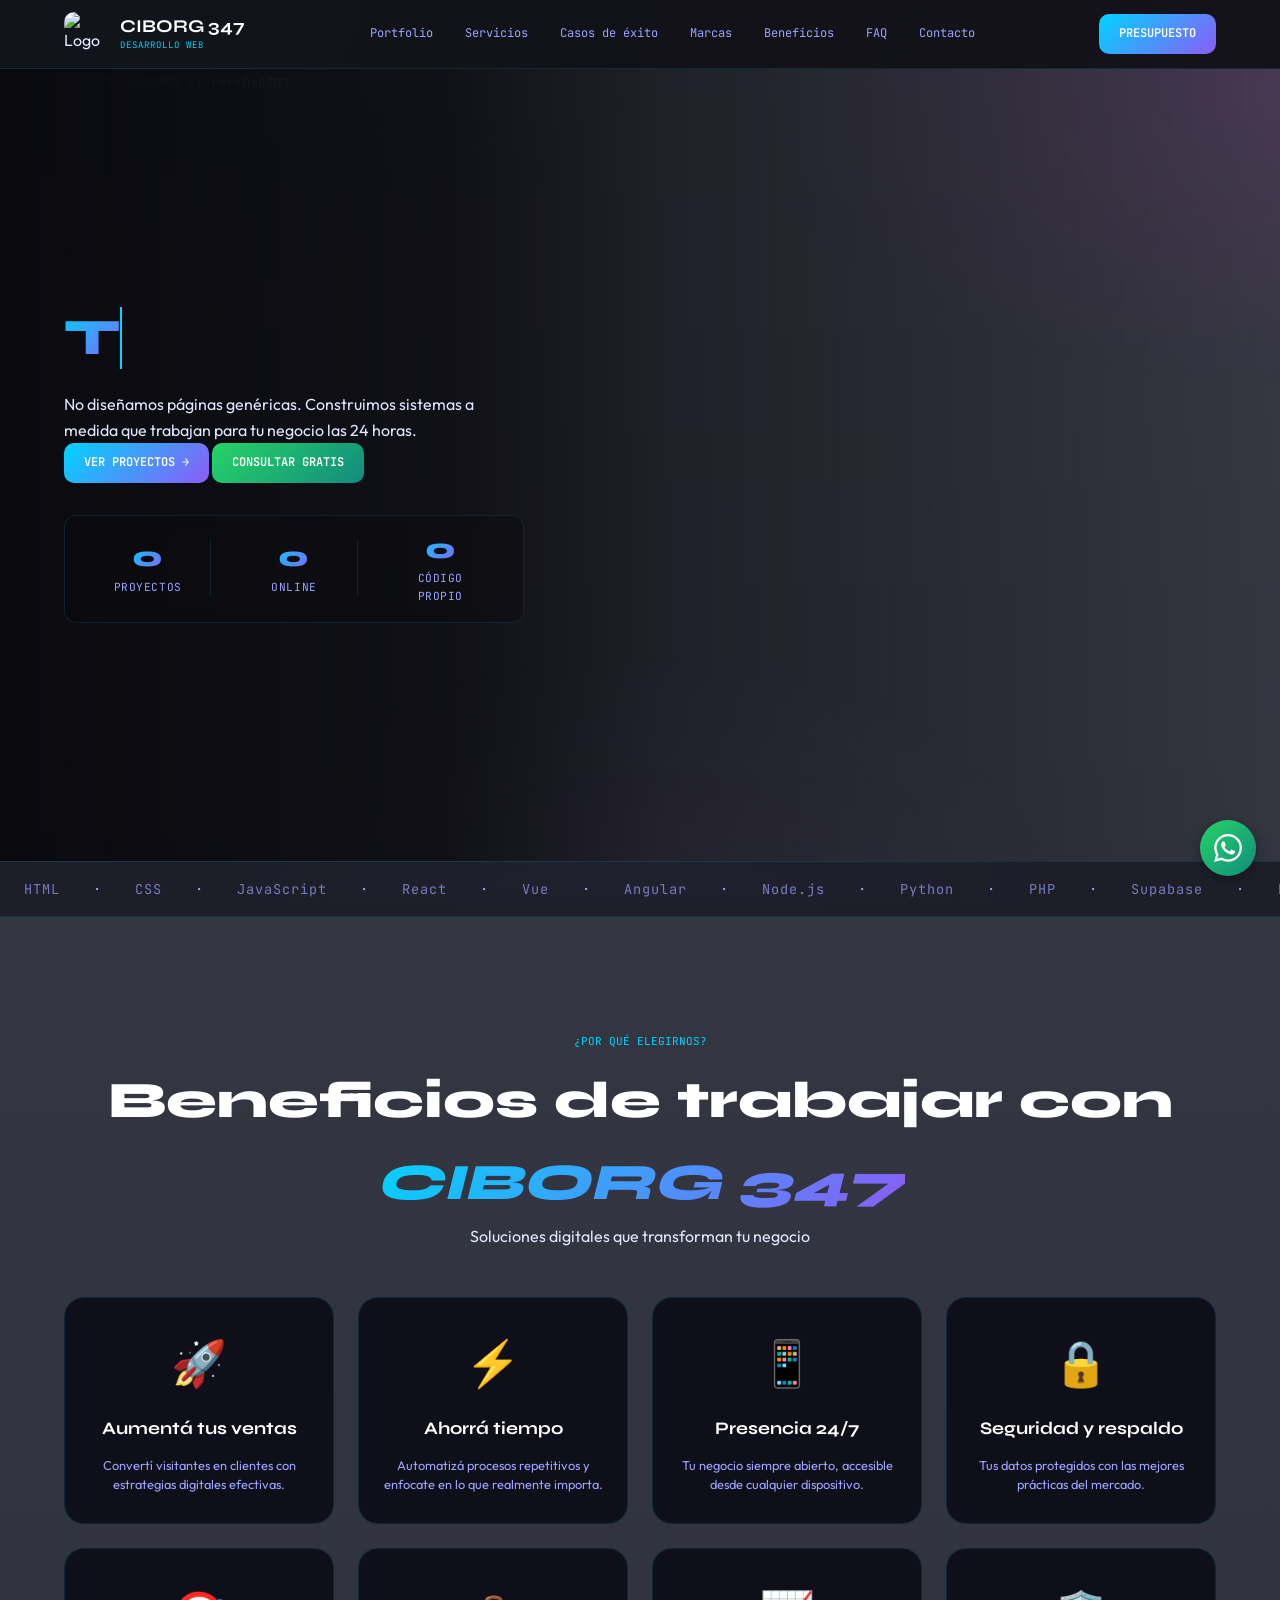
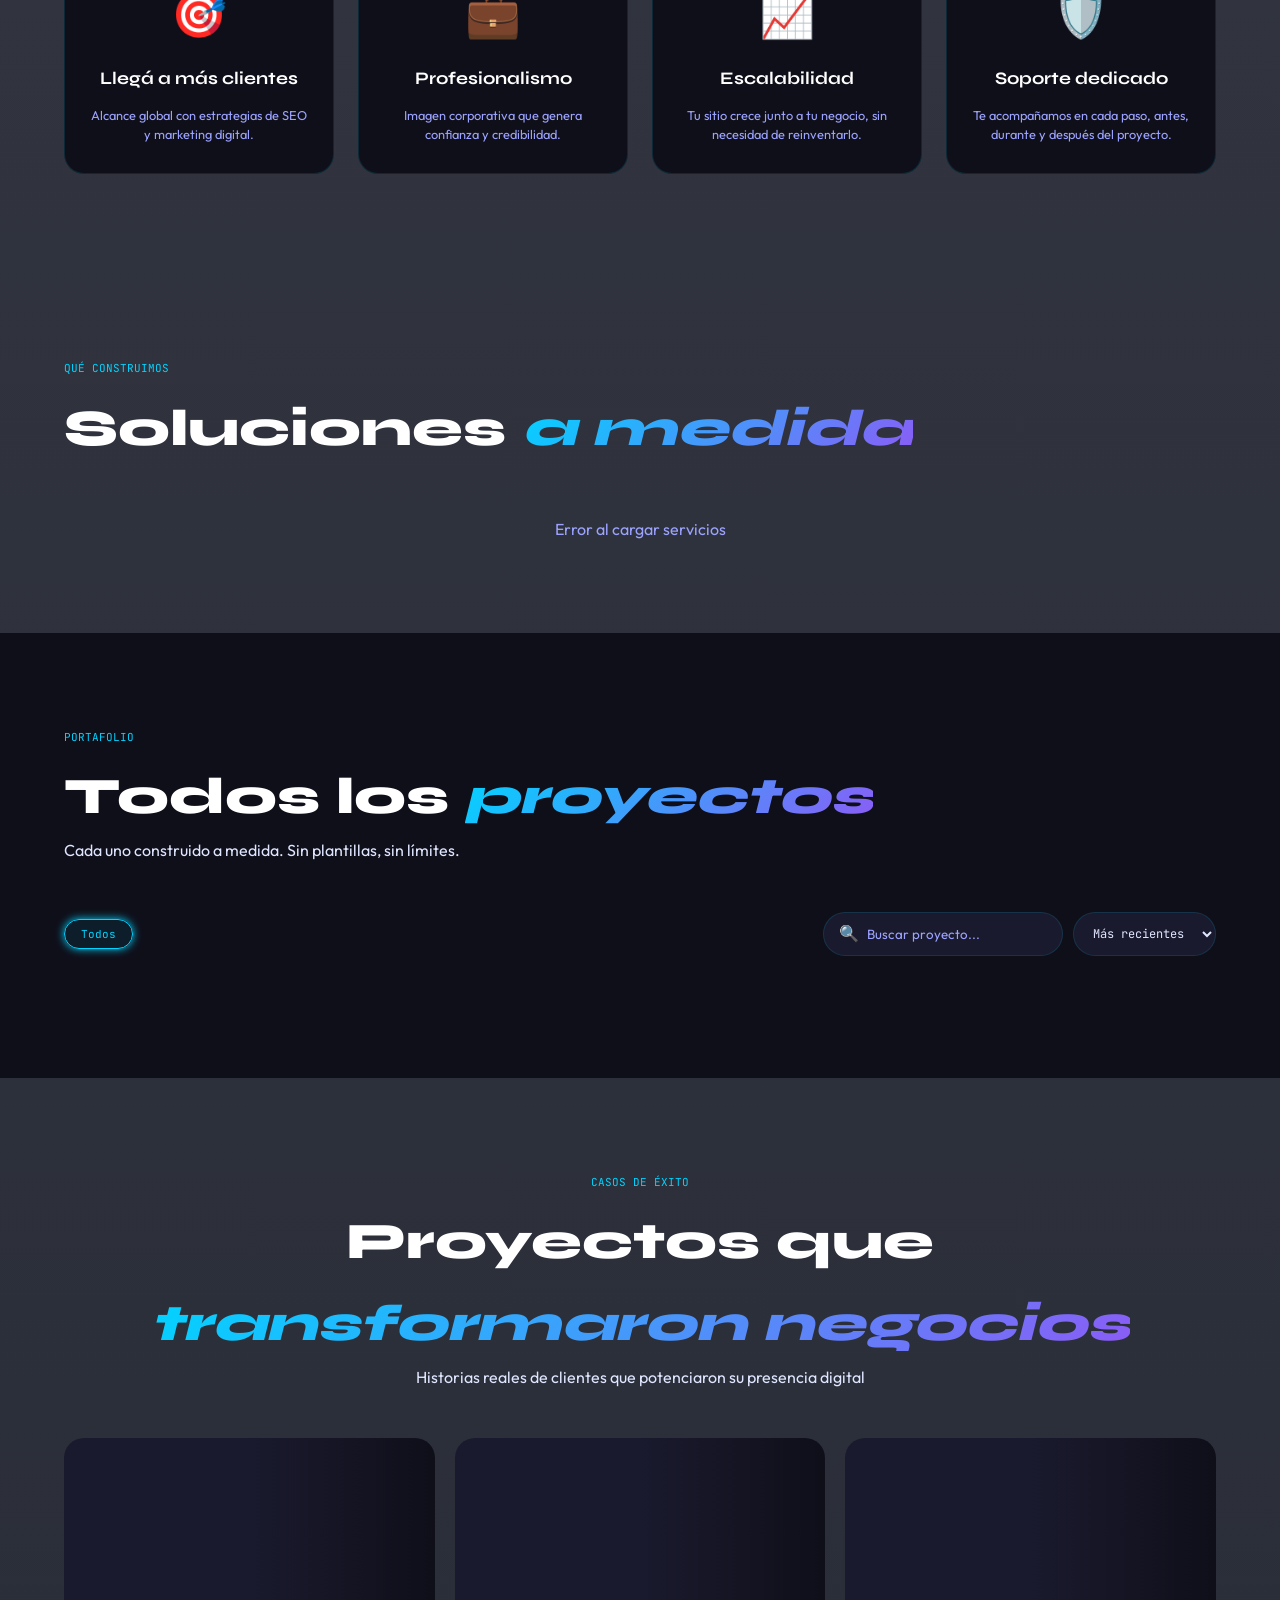
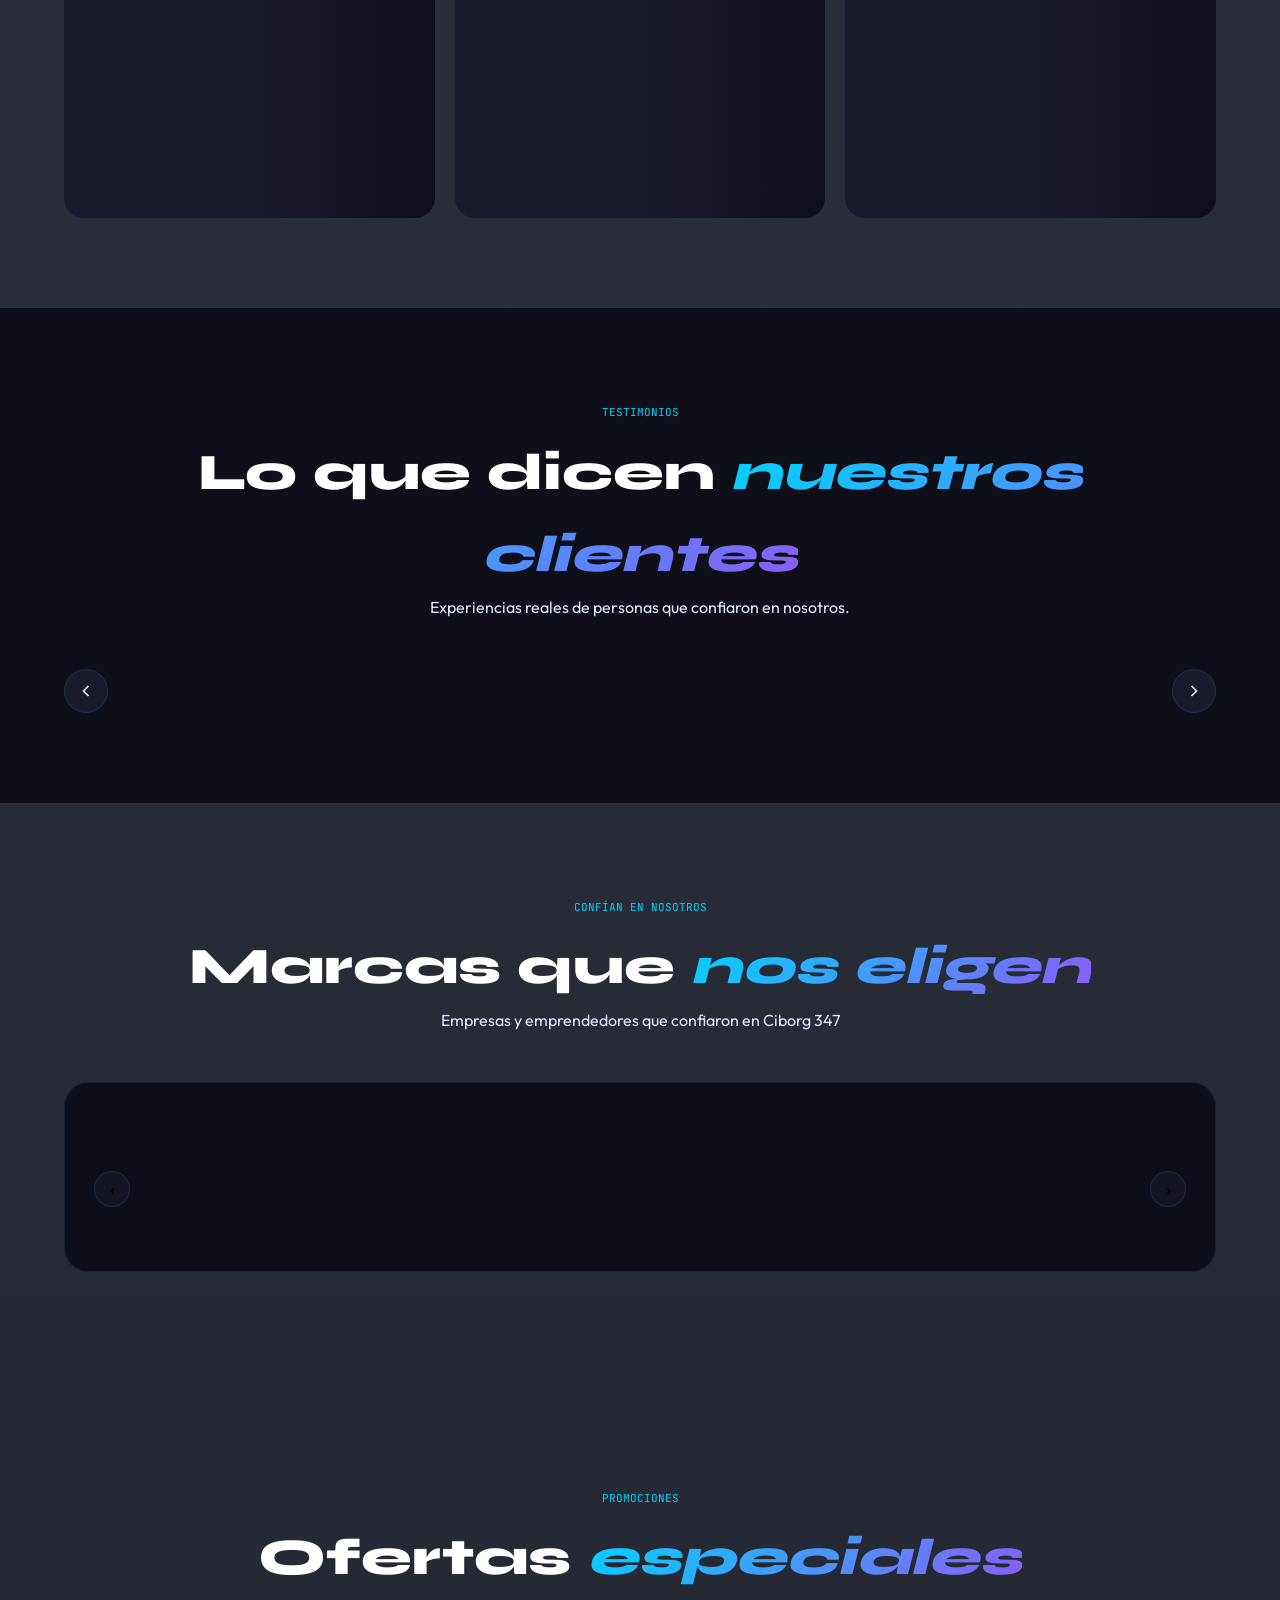
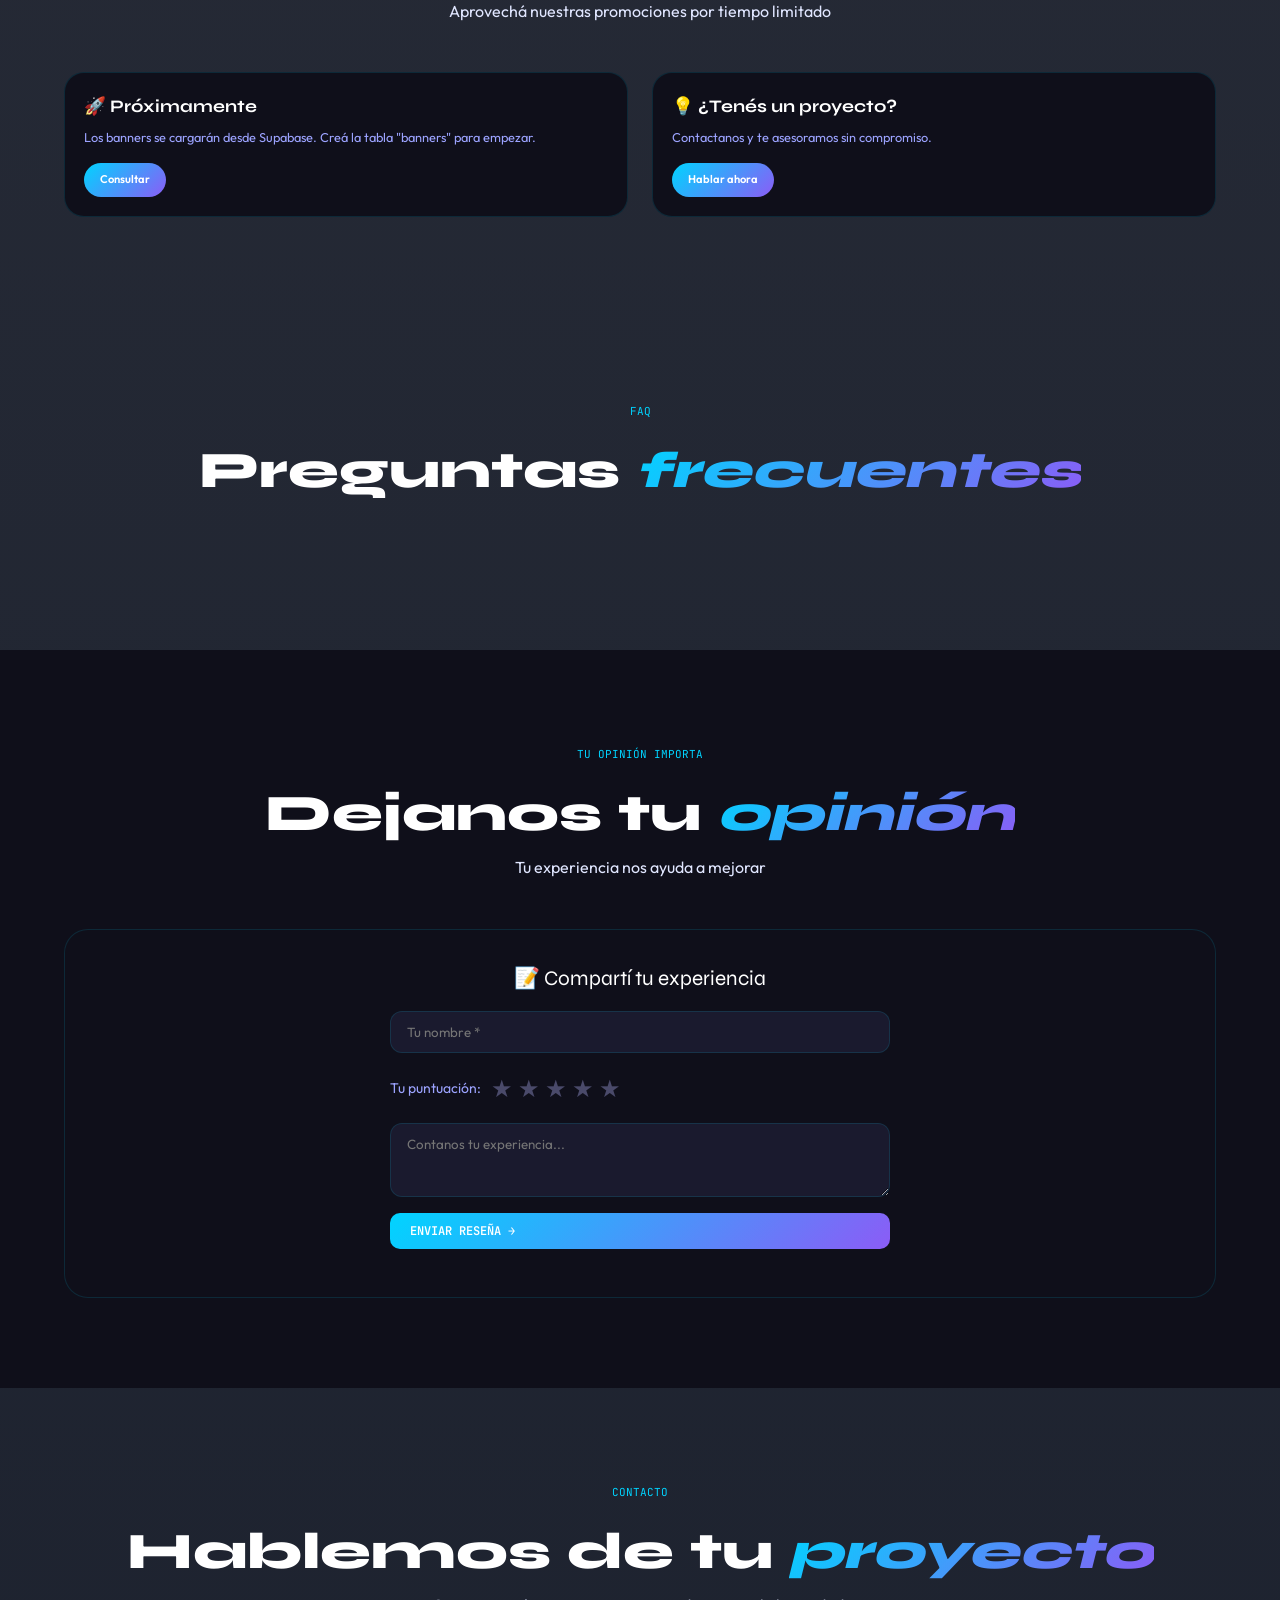
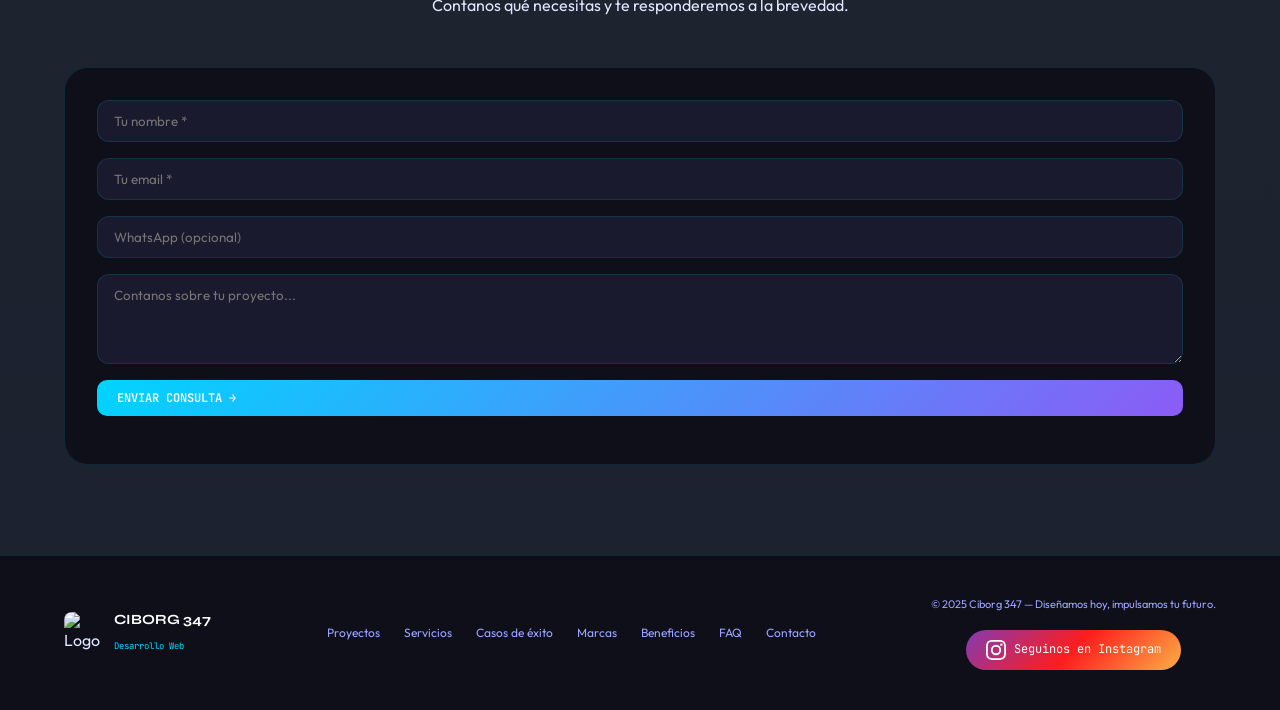
==== public/index.html @ 4f062df7 "Update index.html" ====
<!DOCTYPE html>
<html lang="es">
<head>
  <meta charset="UTF-8" />
  <meta name="viewport" content="width=device-width, initial-scale=1.0, viewport-fit=cover" />
  <title>Ciborg 347 — Desarrollo Web y Soluciones Digitales</title>
  <meta name="description" content="Desarrollador web independiente. Tiendas online, paneles admin, apps a medida. Sin mensualidad. Sin plantillas." />
  <meta property="og:title" content="Ciborg 347 — Desarrollo Web" />
  <meta property="og:description" content="Construimos herramientas digitales que trabajan para tu negocio las 24 horas." />
  <meta property="og:image" content="https://fhxcumwhgtfirznnznjx.supabase.co/storage/v1/object/public/Imagenes/fETkPEv.md.png" />
  <meta property="og:type" content="website" />
  <link rel="canonical" href="https://ciborg347.onrender.com/" />
  <link rel="icon" type="image/png" href="https://fhxcumwhgtfirznnznjx.supabase.co/storage/v1/object/public/Imagenes/fETkPEv.md.png" />
  <link rel="apple-touch-icon" href="https://fhxcumwhgtfirznnznjx.supabase.co/storage/v1/object/public/Imagenes/fETkPEv.md.png" />
  <link rel="preconnect" href="https://fonts.googleapis.com" />
  <link rel="preconnect" href="https://fonts.gstatic.com" crossorigin />
  <link href="https://fonts.googleapis.com/css2?family=Syne:wght@700;800&family=Outfit:wght@300;400;500;600&family=JetBrains+Mono:wght@400;600&display=swap" rel="stylesheet" />
  <script src="https://cdn.jsdelivr.net/npm/@supabase/supabase-js@2/dist/umd/supabase.min.js"></script>
  
  <!-- Google Analytics -->
  <script async src="https://www.googletagmanager.com/gtag/js?id=G-Z2S0VWZCNY"></script>
  <script>
    window.dataLayer = window.dataLayer || [];
    function gtag(){dataLayer.push(arguments);}
    gtag('js', new Date());
    gtag('config', 'G-Z2S0VWZCNY');
  </script>
  
  <style>
    /* ========== CSS ORIGINAL ========== */
    :root {
      --bg: #0a0a0f;
      --bg2: #0f0f1a;
      --bg3: #1a1a2e;
      --glass: rgba(26, 26, 46, 0.55);
      --border: rgba(0, 212, 255, 0.13);
      --border-h: rgba(0, 212, 255, 0.28);
      --cyan: #00d4ff;
      --violet: #8b5cf6;
      --magenta: #ff47d1;
      --grad: linear-gradient(135deg, var(--cyan), var(--violet));
      --text: #e0e6ff;
      --text2: #9ca3ff;
      --white: #ffffff;
      --card-shadow: 0 8px 20px rgba(0, 0, 0, 0.3);
    }
    [data-theme="light"] {
      --bg: #f0f4f8;
      --bg2: #ffffff;
      --bg3: #e8edf5;
      --border: rgba(0, 0, 0, 0.08);
      --cyan: #0066cc;
      --violet: #7c3aed;
      --magenta: #db2777;
      --grad: linear-gradient(135deg, #0066cc, #7c3aed);
      --text: #1e293b;
      --text2: #475569;
      --white: #0f172a;
      --card-shadow: 0 8px 20px rgba(0, 0, 0, 0.1);
    }
    * { margin: 0; padding: 0; box-sizing: border-box; }
    html { scroll-behavior: smooth; }
    body {
      font-family: 'Outfit', sans-serif;
      background: var(--bg);
      color: var(--text);
      line-height: 1.6;
      overflow-x: hidden;
      background: linear-gradient(180deg, rgba(5, 8, 20, 0.80), rgba(8, 14, 28, 0.92)), url('https://iili.io/qlbiQ5u.jpg') center/cover fixed no-repeat;
    }
    body::before {
      content: "";
      position: fixed;
      inset: 0;
      pointer-events: none;
      z-index: -1;
      background: radial-gradient(900px 500px at 10% 0%, rgba(0, 229, 255, 0.09), transparent 60%), radial-gradient(900px 500px at 100% 10%, rgba(255, 60, 255, 0.09), transparent 60%), radial-gradient(700px 420px at 50% 100%, rgba(185, 124, 255, 0.08), transparent 60%);
      backdrop-filter: blur(4px);
    }
    img { max-width: 100%; display: block; }
    a { text-decoration: none; color: inherit; }
    button { cursor: pointer; font-family: inherit; }
    ::-webkit-scrollbar { width: 4px; }
    ::-webkit-scrollbar-track { background: var(--bg); }
    ::-webkit-scrollbar-thumb { background: var(--cyan); border-radius: 2px; }
    .wrap { max-width: 1200px; margin: 0 auto; padding: 0 24px; }
    .topbar {
      position: sticky; top: 0; z-index: 100;
      background: rgba(10,10,15,0.82);
      backdrop-filter: blur(14px);
      border-bottom: 1px solid var(--border);
    }
    .topbar__inner {
      min-height: 68px;
      display: flex; align-items: center; justify-content: space-between; gap: 20px;
    }
    .brand { display: flex; align-items: center; gap: 12px; transition: transform 0.2s; }
    .brand:hover { transform: translateY(-1px); }
    .brand__logo { width: 44px; height: 44px; object-fit: contain; border-radius: 10px; cursor: pointer; transition: all 0.3s ease; animation: neonPulse 2s ease-in-out infinite; }
    .brand__logo:hover { animation: none; transform: scale(1.02); filter: drop-shadow(0 0 12px var(--cyan)) drop-shadow(0 0 25px var(--violet)); }
    @keyframes neonPulse {
      0% { filter: drop-shadow(0 0 2px var(--cyan)) drop-shadow(0 0 5px var(--cyan)); }
      50% { filter: drop-shadow(0 0 8px var(--cyan)) drop-shadow(0 0 20px var(--cyan)) drop-shadow(0 0 30px var(--violet)); }
      100% { filter: drop-shadow(0 0 2px var(--cyan)) drop-shadow(0 0 5px var(--cyan)); }
    }
    .brand__text { text-align: left; }
    .brand__text strong { font-family: 'Syne', sans-serif; font-size: 18px; color: var(--white); display: block; line-height: 1.2; }
    .brand__text span { font-family: 'JetBrains Mono', monospace; font-size: 9px; color: var(--cyan); text-transform: uppercase; letter-spacing: 1px; display: block; }
    .nav { display: flex; align-items: center; gap: 4px; }
    .nav a {
      padding: 7px 14px; border-radius: 8px;
      font-family: 'JetBrains Mono', monospace; font-size: 12px;
      color: var(--text2); transition: all 0.15s;
    }
    .nav a:hover { color: var(--white); background: var(--glass); }
    .topbar__cta { display: flex; align-items: center; gap: 10px; }
    .btn {
      display: inline-flex; align-items: center; gap: 8px;
      padding: 10px 20px; border: none; border-radius: 10px;
      font-family: 'JetBrains Mono', monospace; font-size: 12px; font-weight: 600;
      text-transform: uppercase; transition: all 0.25s;
    }
    .btn--primary { background: var(--grad); color: white; }
    .btn--primary:hover { transform: translateY(-2px); box-shadow: 0 0 15px var(--cyan); }
    .btn--ghost { background: transparent; color: var(--text); border: 1px solid var(--border); }
    .btn--ghost:hover { background: var(--glass); transform: translateY(-1px); border-color: var(--cyan); }
    .btn--wa { background: linear-gradient(135deg,#25d366,#128c7e); color: white; }
    .btn--wa:hover { transform: translateY(-2px); box-shadow: 0 0 15px #25d366; }
    .burger {
      display: none; width: 40px; height: 40px;
      border: 1px solid var(--border); border-radius: 10px;
      background: var(--glass);
      flex-direction: column; align-items: center; justify-content: center;
      gap: 5px;
    }
    .burger span { width: 16px; height: 2px; background: var(--text); border-radius: 2px; }
    .mobileMenu {
      display: none; flex-direction: column;
      position: fixed; top: 68px; left: 0; right: 0;
      background: rgba(10,10,15,0.97); backdrop-filter: blur(16px);
      padding: 1.5rem 24px; gap: 0.75rem; z-index: 99;
    }
    .mobileMenu.isOpen { display: flex; }
    .mobileMenu a {
      font-family: 'JetBrains Mono', monospace; font-size: 13px;
      color: var(--text2); padding: 0.6rem 0; border-bottom: 1px solid var(--border);
    }
    .hero {
      position: relative;
      min-height: 88vh; display: flex; align-items: center;
      background-image: url('https://fhxcumwhgtfirznnznjx.supabase.co/storage/v1/object/public/Imagenes/710478090_921107700943207_8371047012180220047_n.jpg');
      background-size: cover;
      background-position: center right;
      background-attachment: fixed;
    }
    .hero::before {
      content: '';
      position: absolute; inset: 0;
      background: linear-gradient(to right, var(--bg) 0%, rgba(10,10,15,0.85) 35%, rgba(10,10,15,0.5) 52%, transparent 100%);
      z-index: 1;
    }
    .hero canvas {
      position: absolute;
      top: 0;
      left: 0;
      width: 100%;
      height: 100%;
      z-index: 0;
      opacity: 0.75;
      pointer-events: none;
      filter: brightness(1.35) contrast(1.25) saturate(1.3);
    }
    .hero .wrap { position: relative; z-index: 2; width: 100%; padding: 80px 24px; }
    .hero__copy { max-width: 460px; margin-right: auto; }
    .typewriter {
      overflow: hidden;
      border-right: 2px solid var(--cyan);
      white-space: nowrap;
      font-family: 'Syne', sans-serif;
      font-size: clamp(1.8rem, 5vw, 3.2rem);
      line-height: 1.2;
      font-weight: 800;
      background: var(--grad);
      -webkit-background-clip: text;
      -webkit-text-fill-color: transparent;
      background-clip: text;
      display: inline-block;
      max-width: 100%;
    }
    .hero__stats {
      display: flex;
      justify-content: space-evenly;
      align-items: center;
      gap: 20px;
      border: 1px solid var(--border);
      border-radius: 12px;
      overflow: hidden;
      max-width: 100%;
      background: rgba(10, 10, 15, 0.5);
      backdrop-filter: blur(8px);
      margin-top: 2rem;
      padding: 16px 20px;
    }
    .hero__stat {
      flex: 1;
      text-align: center;
      display: flex;
      flex-direction: column;
      align-items: center;
      justify-content: center;
      gap: 4px;
      border-right: 1px solid var(--border);
      padding: 0 15px;
    }
    .hero__stat:last-child { border-right: none; }
    .hero__stat strong {
      display: block;
      font-family: 'Syne', sans-serif;
      font-size: 1.8rem;
      font-weight: 800;
      background: var(--grad);
      -webkit-background-clip: text;
      -webkit-text-fill-color: transparent;
      background-clip: text;
      line-height: 1.2;
    }
    .hero__stat span {
      display: block;
      font-family: 'JetBrains Mono', monospace;
      font-size: 0.7rem;
      letter-spacing: 0.05em;
      text-transform: uppercase;
      color: var(--text2);
    }
    @media (max-width: 640px) {
      .hero__stat strong { font-size: 1.3rem; }
      .hero__stat span { font-size: 0.6rem; }
      .hero__stats { padding: 12px 12px; gap: 8px; }
      .hero__stat { padding: 0 5px; }
      .typewriter { font-size: clamp(1.5rem, 6vw, 2.2rem); }
      .hero::before {
        background: linear-gradient(to right, rgba(10,10,15,0.6) 0%, rgba(10,10,15,0.3) 50%, rgba(10,10,15,0) 100%) !important;
      }
      .hero canvas { opacity: 0.55; filter: brightness(1.2) contrast(1.1); }
    }
    .section { padding: 90px 0; position: relative; }
    .section--alt { background: var(--bg2); }
    .section__head { margin-bottom: 3rem; }
    .section__head.center { text-align: center; }
    .section__label {
      font-family: 'JetBrains Mono', monospace; font-size: 11px;
      color: var(--cyan); margin-bottom: 0.6rem; display: inline-block;
      text-transform: uppercase;
    }
    .section__head h2 {
      font-family: 'Syne', sans-serif; font-size: clamp(2rem, 4.5vw, 3.2rem);
      font-weight: 800; color: var(--white);
    }
    .section__head h2 em { background: var(--grad); -webkit-background-clip: text; -webkit-text-fill-color: transparent; }
    .servicesGrid {
      display: grid;
      grid-template-columns: repeat(3, 1fr);
      gap: 30px;
    }
    .serviceCard {
      background: var(--bg2);
      border-radius: 24px;
      padding: 2rem 1.8rem;
      transition: all 0.4s ease;
      border: 1px solid var(--border);
      text-align: center;
    }
    .serviceCard:hover {
      background: var(--bg3);
      transform: translateY(-6px);
      box-shadow: 0 0 20px var(--cyan);
      border-color: var(--cyan);
    }
    .serviceCard__icon { font-size: 2.5rem; margin-bottom: 1.2rem; display: inline-block; transition: transform 0.3s ease; }
    .serviceCard:hover .serviceCard__icon { transform: scale(1.1); }
    .serviceCard__title {
      font-family: 'Syne', sans-serif;
      font-size: 1.3rem;
      font-weight: 700;
      color: var(--white);
      margin-bottom: 0.8rem;
    }
    .serviceCard__price {
      display: inline-block;
      background: rgba(0, 212, 255, 0.15);
      border-radius: 40px;
      padding: 6px 16px;
      font-size: 0.9rem;
      font-weight: 700;
      color: var(--cyan);
      margin: 12px 0;
    }
    .serviceCard__offer-badge {
      display: inline-block;
      background: linear-gradient(135deg, #ff47d1, #ff8c00);
      border-radius: 40px;
      padding: 4px 12px;
      font-size: 0.7rem;
      font-weight: 700;
      color: white;
      margin-left: 8px;
    }
    .serviceCard__price strike {
      color: var(--text2);
      opacity: 0.7;
      margin-right: 8px;
    }
    .serviceCard__desc { font-size: 0.9rem; color: var(--text2); line-height: 1.6; margin-bottom: 1.2rem; }
    .serviceCard__btn {
      display: inline-block;
      background: transparent;
      border: 1.5px solid var(--cyan);
      color: var(--cyan);
      padding: 8px 20px;
      border-radius: 40px;
      font-family: 'JetBrains Mono', monospace;
      font-size: 12px;
      font-weight: 500;
      transition: all 0.3s ease;
      text-decoration: none;
    }
    .serviceCard__btn:hover {
      background: var(--cyan);
      color: var(--white);
      box-shadow: 0 0 15px var(--cyan);
      transform: scale(1.02);
    }
    @media (max-width: 900px) {
      .servicesGrid { grid-template-columns: repeat(2, 1fr); gap: 20px; }
    }
    @media (max-width: 600px) {
      .servicesGrid { grid-template-columns: 1fr; }
    }
    
    /* ========== BENEFICIOS ========== */
    .benefits-section {
      padding: 60px 0;
    }
    .benefits-grid {
      display: grid;
      grid-template-columns: repeat(4, 1fr);
      gap: 24px;
      margin-top: 2rem;
    }
    .benefit-card {
      background: var(--bg2);
      border-radius: 20px;
      padding: 1.8rem 1.5rem;
      transition: all 0.3s ease;
      border: 1px solid var(--border);
      text-align: center;
    }
    .benefit-card:hover {
      transform: translateY(-6px);
      border-color: var(--cyan);
      box-shadow: 0 0 20px var(--cyan);
    }
    .benefit-card__icon {
      font-size: 2.8rem;
      margin-bottom: 1rem;
      display: inline-block;
    }
    .benefit-card__title {
      font-family: 'Syne', sans-serif;
      font-size: 1.1rem;
      font-weight: 700;
      color: var(--white);
      margin-bottom: 0.8rem;
    }
    .benefit-card__desc {
      font-size: 0.8rem;
      color: var(--text2);
      line-height: 1.5;
    }
    @media (max-width: 1024px) {
      .benefits-grid { grid-template-columns: repeat(2, 1fr); gap: 20px; }
    }
    @media (max-width: 600px) {
      .benefits-grid { grid-template-columns: 1fr; gap: 16px; }
      .benefit-card { padding: 1.2rem; }
      .benefit-card__icon { font-size: 2.2rem; }
    }

    /* ========== MARCAS QUE CONFÍAN EN NOSOTROS ========== */
    .brands-section {
      background: var(--bg2);
      border-radius: 24px;
      padding: 2rem 1.5rem;
      margin: 2rem 0;
      border: 1px solid var(--border);
    }
    .brands-carousel-container {
      position: relative;
      overflow: hidden;
      margin-top: 1.5rem;
      padding: 0 35px;
    }
    .brands-carousel {
      display: flex;
      transition: transform 0.5s ease;
      gap: 2rem;
      align-items: center;
      justify-content: center;
    }
    .brand-item {
      flex: 0 0 auto;
      width: 130px;
      text-align: center;
      transition: all 0.3s ease;
      filter: grayscale(0.3);
      opacity: 0.8;
    }
    .brand-item:hover {
      filter: grayscale(0);
      opacity: 1;
      transform: translateY(-4px);
    }
    .brand-item img {
      max-width: 90px;
      max-height: 55px;
      object-fit: contain;
      margin: 0 auto 0.5rem auto;
      display: block;
    }
    .brand-item span {
      display: block;
      font-size: 0.7rem;
      color: var(--text2);
      text-align: center;
    }
    .brands-carousel-btn {
      position: absolute;
      top: 50%;
      transform: translateY(-50%);
      background: var(--glass);
      border: 1px solid var(--border);
      border-radius: 50%;
      width: 36px;
      height: 36px;
      display: flex;
      align-items: center;
      justify-content: center;
      cursor: pointer;
      transition: all 0.3s;
      z-index: 10;
      font-size: 1.2rem;
    }
    .brands-carousel-btn:hover {
      border-color: var(--cyan);
      background: rgba(0, 212, 255, 0.2);
    }
    .brands-carousel-btn.prev { left: 5px; }
    .brands-carousel-btn.next { right: 5px; }
    
    @media (max-width: 900px) {
      .brands-carousel-container { padding: 0 30px; }
      .brand-item { width: 110px; }
      .brand-item img { max-width: 70px; max-height: 45px; }
      .brands-carousel-btn { width: 32px; height: 32px; font-size: 1rem; }
    }
    
    @media (max-width: 600px) {
      .brands-carousel-container { padding: 0 25px; }
      .brand-item { width: 90px; }
      .brand-item img { max-width: 55px; max-height: 35px; }
      .brand-item span { font-size: 0.6rem; }
      .brands-carousel-btn { width: 28px; height: 28px; font-size: 0.9rem; }
    }

    /* ========== CASOS DE ÉXITO ========== */
    .success-stories-section {
      padding: 2rem 0;
    }
    .stories-grid {
      display: grid;
      grid-template-columns: repeat(3, 1fr);
      gap: 20px;
      margin-top: 1.5rem;
    }
    .story-card {
      background: var(--bg2);
      border-radius: 16px;
      overflow: hidden;
      transition: all 0.3s ease;
      border: 1px solid var(--border);
    }
    .story-card:hover {
      transform: translateY(-4px);
      border-color: var(--cyan);
      box-shadow: 0 0 15px var(--cyan);
    }
    .story-card__image {
      width: 100%;
      aspect-ratio: 16/9;
      object-fit: cover;
    }
    .story-card__content {
      padding: 1rem;
    }
    .story-card__title {
      font-family: 'Syne', sans-serif;
      font-size: 1rem;
      font-weight: 700;
      margin-bottom: 0.3rem;
      color: var(--white);
    }
    .story-card__desc {
      font-size: 0.75rem;
      color: var(--text2);
      margin-bottom: 0.5rem;
      line-height: 1.4;
      display: -webkit-box;
      -webkit-line-clamp: 2;
      -webkit-box-orient: vertical;
      overflow: hidden;
    }
    .story-results {
      display: flex;
      flex-wrap: wrap;
      gap: 0.5rem;
      margin-bottom: 0.8rem;
    }
    .story-result-badge {
      background: rgba(0,212,255,0.15);
      border-radius: 50px;
      padding: 2px 8px;
      font-size: 0.6rem;
      font-weight: 600;
      color: var(--cyan);
    }
    .story-card__btn {
      display: inline-block;
      background: transparent;
      border: 1px solid var(--cyan);
      color: var(--cyan);
      padding: 4px 12px;
      border-radius: 30px;
      font-size: 0.65rem;
      font-weight: 600;
      transition: all 0.2s;
    }
    .story-card__btn:hover {
      background: var(--cyan);
      color: var(--white);
    }
    @media (max-width: 900px) {
      .stories-grid { grid-template-columns: repeat(2, 1fr); gap: 15px; }
    }
    @media (max-width: 600px) {
      .stories-grid { grid-template-columns: 1fr; }
    }

    /* ========== BANNERS PROMOCIONALES ========== */
    .banners-section {
      padding: 60px 0;
    }
    .banners-grid {
      display: grid;
      grid-template-columns: repeat(2, 1fr);
      gap: 24px;
      margin-top: 2rem;
    }
    .banner-card {
      background: var(--bg2);
      border-radius: 20px;
      overflow: hidden;
      transition: all 0.3s ease;
      border: 1px solid var(--border);
      display: flex;
      flex-direction: column;
    }
    .banner-card:hover {
      transform: translateY(-4px);
      border-color: var(--cyan);
      box-shadow: 0 0 20px var(--cyan);
    }
    .banner-card__image {
      width: 100%;
      aspect-ratio: 16/9;
      object-fit: cover;
    }
    .banner-card__content {
      padding: 1.2rem;
    }
    .banner-card__title {
      font-family: 'Syne', sans-serif;
      font-size: 1.1rem;
      font-weight: 700;
      color: var(--white);
      margin-bottom: 0.5rem;
    }
    .banner-card__desc {
      font-size: 0.8rem;
      color: var(--text2);
      margin-bottom: 1rem;
      line-height: 1.4;
    }
    .banner-card__btn {
      display: inline-block;
      background: var(--grad);
      color: white;
      padding: 8px 16px;
      border-radius: 30px;
      font-size: 0.7rem;
      font-weight: 600;
      text-decoration: none;
      transition: all 0.2s;
      text-align: center;
    }
    .banner-card__btn:hover {
      transform: scale(1.02);
      box-shadow: 0 0 10px var(--cyan);
    }
    @media (max-width: 768px) {
      .banners-grid {
        grid-template-columns: 1fr;
        gap: 16px;
      }
    }

    .reviews-section {
      margin-top: 2rem;
    }
    .reviews-carousel-container {
      position: relative;
      display: flex;
      align-items: center;
      gap: 20px;
    }
    .reviews-carousel {
      overflow: hidden;
      flex: 1;
    }
    .reviews-track {
      display: flex;
      transition: transform 0.4s ease-in-out;
      gap: 24px;
    }
    .review-card {
      flex: 0 0 calc(33.333% - 16px);
      background: var(--bg2);
      border-radius: 20px;
      padding: 1.5rem;
      border: 1px solid var(--border);
      transition: all 0.3s ease;
    }
    .review-card:hover {
      transform: translateY(-5px);
      border-color: var(--cyan);
      box-shadow: 0 0 15px var(--cyan);
    }
    .review-stars {
      display: flex;
      gap: 4px;
      margin-bottom: 1rem;
    }
    .review-stars svg {
      width: 18px;
      height: 18px;
      fill: #f5b042;
    }
    .review-text {
      font-size: 0.9rem;
      color: var(--text);
      line-height: 1.5;
      margin-bottom: 1rem;
      font-style: italic;
    }
    .review-author {
      font-family: 'JetBrains Mono', monospace;
      font-size: 0.8rem;
      color: var(--cyan);
    }
    
    /* ========== FORMULARIO DE RESEÑA (OPINIÓN) ========== */
    .review-form-container {
      margin-top: 3rem;
      background: var(--bg2);
      border-radius: 24px;
      padding: 2rem;
      border: 1px solid var(--border);
    }
    .review-form-title {
      font-family: 'Syne', sans-serif;
      font-size: 1.3rem;
      margin-bottom: 1rem;
      color: var(--white);
      text-align: center;
    }
    .review-form {
      display: flex;
      flex-direction: column;
      gap: 1rem;
      max-width: 500px;
      margin: 0 auto;
    }
    .review-form input, .review-form textarea, .review-form select {
      background: var(--bg3);
      border: 1px solid var(--border);
      border-radius: 12px;
      padding: 12px 16px;
      color: var(--text);
      font-family: inherit;
      transition: all 0.2s;
    }
    .review-form input:focus, .review-form textarea:focus, .review-form select:focus {
      outline: none;
      border-color: var(--cyan);
      box-shadow: 0 0 10px var(--cyan);
    }
    .rating-select {
      display: flex;
      gap: 10px;
      align-items: center;
    }
    .rating-select label { font-size: 14px; color: var(--text2); }
    .rating-stars-input {
      display: flex;
      gap: 5px;
      cursor: pointer;
    }
    .rating-star-input {
      font-size: 24px;
      color: #4a4a6a;
      transition: color 0.2s;
      cursor: pointer;
    }
    .rating-star-input.active {
      color: #f5b042;
    }
    
    .carousel-nav-btn {
      background: var(--bg3);
      border: 1px solid var(--border);
      border-radius: 50%;
      width: 44px;
      height: 44px;
      display: flex;
      align-items: center;
      justify-content: center;
      cursor: pointer;
      transition: all 0.3s ease;
      flex-shrink: 0;
    }
    .carousel-nav-btn:hover {
      border-color: var(--cyan);
      box-shadow: 0 0 10px var(--cyan);
      transform: scale(1.05);
    }
    .carousel-nav-btn svg {
      width: 20px;
      height: 20px;
      stroke: var(--text);
      stroke-width: 2;
    }
    @media (max-width: 900px) {
      .review-card { flex: 0 0 calc(50% - 12px); }
    }
    @media (max-width: 600px) {
      .review-card { flex: 0 0 100%; }
    }
    .featured-section {
      margin-bottom: 3rem;
    }
    .featured-badge {
      display: inline-block;
      background: linear-gradient(135deg, var(--cyan), var(--violet));
      color: white;
      font-size: 11px;
      font-family: 'JetBrains Mono', monospace;
      padding: 4px 12px;
      border-radius: 100px;
      margin-bottom: 1rem;
      text-transform: uppercase;
      letter-spacing: 1px;
    }
    .featuredGrid {
      display: grid;
      grid-template-columns: repeat(3, 1fr);
      gap: 24px;
    }
    .featuredCard {
      background: var(--bg2);
      border-radius: 16px;
      overflow: hidden;
      transition: all 0.3s ease;
      cursor: pointer;
      border: 1px solid var(--border);
    }
    .featuredCard:hover {
      transform: translateY(-4px);
      box-shadow: var(--card-shadow), 0 0 12px var(--cyan);
      border-color: var(--cyan);
    }
    .featuredCard__image {
      width: 100%;
      aspect-ratio: 16/9;
      object-fit: cover;
      display: block;
    }
    .featuredCard__content { padding: 1rem; }
    .featuredCard__cat {
      font-family: 'JetBrains Mono', monospace;
      font-size: 9px;
      color: var(--cyan);
      text-transform: uppercase;
      letter-spacing: 0.08em;
      margin-bottom: 0.3rem;
    }
    .featuredCard__title {
      font-family: 'Syne', sans-serif;
      font-size: 1rem;
      font-weight: 700;
      color: var(--white);
      margin-bottom: 0.3rem;
      line-height: 1.3;
    }
    .featuredCard__desc {
      font-size: 0.75rem;
      color: var(--text2);
      line-height: 1.4;
      display: -webkit-box;
      -webkit-line-clamp: 2;
      -webkit-box-orient: vertical;
      overflow: hidden;
    }
    @media (max-width: 900px) {
      .featuredGrid { grid-template-columns: repeat(2, 1fr); }
    }
    @media (max-width: 600px) {
      .featuredGrid { grid-template-columns: 1fr; }
    }
    .controls-bar {
      display: flex; flex-wrap: wrap; justify-content: space-between; align-items: center;
      gap: 1rem; margin-bottom: 2rem;
    }
    .filters { display: flex; gap: 8px; flex-wrap: wrap; }
    .filter-btn {
      font-family: 'JetBrains Mono', monospace; font-size: 11px;
      padding: 7px 16px; border: 1px solid var(--border); background: transparent;
      color: var(--text2); border-radius: 100px; cursor: pointer;
      transition: all 0.2s;
    }
    .filter-btn:hover, .filter-btn.active { border-color: var(--cyan); color: var(--cyan); background: rgba(0,212,255,0.07); box-shadow: 0 0 8px var(--cyan); }
    .search-sort { display: flex; gap: 10px; flex-wrap: wrap; }
    .search-box {
      display: flex; align-items: center; gap: 8px;
      background: var(--bg3); border: 1px solid var(--border); border-radius: 40px;
      padding: 5px 15px;
    }
    .search-box input {
      background: none; border: none; padding: 8px 0; color: var(--text);
      font-family: inherit; outline: none; width: 180px;
    }
    .search-box input::placeholder { color: var(--text2); }
    .sort-select {
      background: var(--bg3); border: 1px solid var(--border); border-radius: 40px;
      padding: 5px 15px; color: var(--text); font-family: 'JetBrains Mono', monospace;
      font-size: 12px; cursor: pointer;
    }
    .projectsGrid {
      display: grid;
      grid-template-columns: repeat(auto-fill, minmax(320px, 1fr));
      gap: 32px;
    }
    .projectCard {
      background: var(--bg2);
      border-radius: 20px;
      overflow: hidden;
      transition: all 0.4s cubic-bezier(0.2, 0.9, 0.4, 1.1);
      cursor: pointer;
      border: 1px solid var(--border);
    }
    .projectCard:hover {
      transform: translateY(-8px);
      box-shadow: var(--card-shadow), 0 0 15px var(--cyan);
      border-color: var(--cyan);
    }
    .projectCard__image {
      width: 100%;
      aspect-ratio: 16/10;
      object-fit: cover;
      display: block;
    }
    .projectCard__content { padding: 1.25rem 1.25rem 1.5rem 1.25rem; }
    .projectCard__cat {
      font-family: 'JetBrains Mono', monospace;
      font-size: 10px;
      color: var(--cyan);
      text-transform: uppercase;
      letter-spacing: 0.08em;
      margin-bottom: 0.5rem;
    }
    .projectCard__title {
      font-family: 'Syne', sans-serif;
      font-size: 1.25rem;
      font-weight: 700;
      color: var(--white);
      margin-bottom: 0.5rem;
      line-height: 1.3;
    }
    .projectCard__desc {
      font-size: 0.85rem;
      color: var(--text2);
      line-height: 1.5;
      margin-bottom: 1rem;
      display: -webkit-box;
      -webkit-line-clamp: 2;
      -webkit-box-orient: vertical;
      overflow: hidden;
    }
    .new-badge {
      display: inline-block;
      background: linear-gradient(135deg, var(--magenta), var(--violet));
      color: white;
      font-size: 9px;
      font-family: 'JetBrains Mono', monospace;
      padding: 3px 8px;
      border-radius: 100px;
      margin-bottom: 0.5rem;
    }
    .share-btn {
      background: transparent;
      border: 1px solid var(--border);
      border-radius: 30px;
      padding: 6px 12px;
      display: inline-flex;
      align-items: center;
      gap: 6px;
      font-size: 11px;
      cursor: pointer;
      color: var(--text2);
      transition: all 0.2s;
      font-family: 'JetBrains Mono', monospace;
    }
    .share-btn:hover { background: var(--cyan); color: white; border-color: var(--cyan); box-shadow: 0 0 10px var(--cyan); }
    .skeleton-card {
      background: var(--bg3);
      border-radius: 20px;
      height: 380px;
      background: linear-gradient(90deg, var(--bg3) 25%, var(--bg2) 50%, var(--bg3) 75%);
      background-size: 200% 100%;
      animation: shimmer 1.5s infinite;
    }
    @keyframes shimmer { 0% { background-position: 200% 0; } 100% { background-position: -200% 0; } }
    .modal-overlay {
      position: fixed;
      inset: 0;
      background: rgba(0, 0, 0, 0.92);
      backdrop-filter: blur(8px);
      display: flex;
      align-items: center;
      justify-content: center;
      z-index: 1000;
      padding: 20px;
    }
    .modal-container {
      background: var(--bg2);
      border-radius: 24px;
      max-width: 550px;
      width: 100%;
      max-height: 85vh;
      overflow: auto;
      border: 1px solid var(--border);
      animation: modalFade 0.25s ease;
    }
    @keyframes modalFade {
      from { opacity: 0; transform: scale(0.96); }
      to { opacity: 1; transform: scale(1); }
    }
    .modal-header {
      padding: 1.25rem 1.5rem;
      border-bottom: 1px solid var(--border);
      display: flex;
      justify-content: space-between;
      align-items: center;
    }
    .modal-header h3 { font-family: 'Syne', sans-serif; font-size: 1.3rem; color: var(--white); }
    .modal-close {
      background: none;
      border: none;
      font-size: 1.8rem;
      cursor: pointer;
      color: var(--text2);
      transition: color 0.2s;
    }
    .modal-close:hover { color: var(--cyan); }
    .modal-body { padding: 1.5rem; }
    .modal-img {
      width: 100%;
      border-radius: 16px;
      margin-bottom: 1rem;
      cursor: pointer;
      transition: transform 0.2s ease;
    }
    .modal-img:hover {
      transform: scale(1.02);
    }
    .modal-cat {
      font-family: 'JetBrains Mono', monospace;
      font-size: 10px;
      color: var(--cyan);
      text-transform: uppercase;
      margin-bottom: 0.5rem;
    }
    .modal-desc { color: var(--text2); line-height: 1.7; margin: 1rem 0; }
    .modal-actions { display: flex; gap: 12px; margin-top: 1.5rem; flex-wrap: wrap; }
    .modal-actions .btn { flex: 1; justify-content: center; }
    .lightbox-overlay {
      position: fixed;
      inset: 0;
      background: rgba(0, 0, 0, 0.95);
      backdrop-filter: blur(15px);
      display: flex;
      align-items: center;
      justify-content: center;
      z-index: 2000;
      cursor: pointer;
    }
    .lightbox-image {
      max-width: 90vw;
      max-height: 90vh;
      object-fit: contain;
      border-radius: 12px;
      box-shadow: 0 0 30px rgba(0,212,255,0.3);
    }
    
    /* ========== CARRUSEL INFINITO DE TECNOLOGÍAS ========== */
    .tech-strip {
      background: rgba(15, 15, 26, 0.6);
      backdrop-filter: blur(6px);
      border-top: 1px solid var(--border);
      border-bottom: 1px solid var(--border);
      padding: 14px 0;
      overflow: hidden;
      white-space: nowrap;
      position: relative;
      margin-bottom: 20px;
    }
    .tech-track {
      display: inline-block;
      animation: scrollTech 60s linear infinite;
      font-family: 'JetBrains Mono', monospace;
      font-size: 0.85rem;
      letter-spacing: 1px;
      color: var(--text2);
    }
    .tech-track span {
      margin: 0 24px;
      opacity: 0.7;
      transition: opacity 0.2s;
    }
    .tech-track span:hover {
      opacity: 1;
      color: var(--cyan);
    }
    @keyframes scrollTech {
      0% { transform: translateX(0); }
      100% { transform: translateX(-50%); }
    }
    
    /* ========== CARRUSEL DE BANNERS ========== */
    .banner-carousel {
      position: relative;
      width: 100%;
      overflow: hidden;
      background: rgba(0, 212, 255, 0.05);
      border-bottom: 1px solid var(--border);
    }
    .banner-slides {
      display: flex;
      transition: transform 0.5s ease-in-out;
    }
    .banner-slide {
      flex: 0 0 100%;
      text-align: center;
      padding: 16px 20px;
      display: flex;
      flex-wrap: wrap;
      align-items: center;
      justify-content: center;
      gap: 20px;
    }
    .banner-slide-image img {
      max-width: 100%;
      max-height: 80px;
      width: auto;
      height: auto;
      object-fit: contain;
      border-radius: 12px;
    }
    .banner-slide-text {
      font-family: 'JetBrains Mono', monospace;
      font-size: 0.85rem;
      color: var(--cyan);
    }
    .banner-slide-text a {
      color: var(--white);
      text-decoration: underline;
      margin-left: 12px;
    }
    .banner-controls {
      position: absolute;
      bottom: 8px;
      left: 0;
      right: 0;
      display: flex;
      justify-content: center;
      gap: 8px;
    }
    .banner-dot {
      width: 8px;
      height: 8px;
      border-radius: 50%;
      background: var(--text2);
      opacity: 0.5;
      cursor: pointer;
      transition: 0.2s;
    }
    .banner-dot.active {
      opacity: 1;
      background: var(--cyan);
      transform: scale(1.2);
    }
    
    @media (max-width: 768px) {
      .banner-slide {
        flex-direction: column;
        padding: 12px;
      }
      .banner-slide-image img {
        max-height: 60px;
      }
      .banner-slide-text {
        font-size: 0.75rem;
        text-align: center;
      }
    }
    
    /* ========== NUEVO DISEÑO FAQ ========== */
    .faqGrid {
      display: grid;
      grid-template-columns: repeat(2, 1fr);
      gap: 24px;
      background: transparent;
    }
    .faqItem {
      background: var(--bg2);
      border: 1px solid var(--border);
      border-radius: 20px;
      padding: 1.5rem;
      cursor: pointer;
      transition: all 0.25s ease;
      box-shadow: 0 4px 12px rgba(0,0,0,0.2);
    }
    .faqItem:hover {
      transform: translateY(-4px);
      border-color: var(--cyan);
      box-shadow: 0 0 20px rgba(0,212,255,0.2);
      background: var(--bg3);
    }
    .faqQ {
      font-family: 'Syne', sans-serif;
      font-size: 1.1rem;
      font-weight: 600;
      color: var(--white);
      display: flex;
      justify-content: space-between;
      align-items: center;
      gap: 12px;
    }
    .faqQ::after {
      content: '+';
      font-size: 1.5rem;
      color: var(--cyan);
      font-weight: 400;
      transition: transform 0.2s;
    }
    .faqItem.active .faqQ::after {
      content: '−';
    }
    .faqA {
      font-size: 0.9rem;
      color: var(--text2);
      display: none;
      padding-top: 1rem;
      border-top: 1px solid var(--border);
      margin-top: 0.8rem;
      line-height: 1.5;
    }
    .faqItem.active .faqA {
      display: block;
    }
    @media (max-width: 900px) {
      .faqGrid { grid-template-columns: 1fr; }
    }
    
    .contact-form-section {
      background: var(--bg2);
      border-radius: 24px;
      padding: 2rem;
      margin-top: 2rem;
      border: 1px solid var(--border);
      transition: all 0.3s ease;
    }
    .contact-form-section:hover {
      box-shadow: 0 0 15px var(--cyan);
      border-color: var(--cyan);
    }
    .contact-form { display: flex; flex-direction: column; gap: 1rem; }
    .contact-form input, .contact-form textarea {
      background: var(--bg3);
      border: 1px solid var(--border);
      border-radius: 12px;
      padding: 12px 16px;
      color: var(--text);
      font-family: inherit;
      transition: all 0.2s;
    }
    .contact-form input:focus, .contact-form textarea:focus { outline: none; border-color: var(--cyan); box-shadow: 0 0 10px var(--cyan); }
    .contactLinks {
      display: flex;
      flex-direction: column;
      gap: 15px;
      align-items: center;
      margin-top: 2rem;
    }
    footer {
      background: var(--bg2);
      border-top: 1px solid var(--border);
      padding: 2.5rem 0;
    }
    .footer__inner {
      display: flex;
      justify-content: space-between;
      flex-wrap: wrap;
      gap: 2rem;
      align-items: center;
    }
    .footer__brand { display: flex; align-items: center; gap: 12px; }
    .footer__brand img { width: 38px; border-radius: 8px; cursor: pointer; transition: all 0.3s ease; animation: neonPulse 2s ease-in-out infinite; }
    .footer__brand img:hover { animation: none; filter: drop-shadow(0 0 12px var(--cyan)) drop-shadow(0 0 25px var(--violet)); transform: scale(1.02); }
    .footer__brand div strong { font-family: 'Syne', sans-serif; font-size: 14px; color: var(--white); display: block; }
    .footer__brand div span { font-size: 9px; color: var(--cyan); font-family: 'JetBrains Mono', monospace; }
    .footer__links { display: flex; gap: 1.5rem; flex-wrap: wrap; justify-content: center; }
    .footer__links a { font-size: 12px; color: var(--text2); transition: color 0.2s; }
    .footer__links a:hover { color: var(--cyan); }
    .footer__copy { font-size: 11px; color: var(--text2); text-align: center; }
    .footer__social { margin-top: 1rem; text-align: center; }
    .btn-social { display: inline-flex; align-items: center; gap: 8px; background: linear-gradient(135deg, #833ab4, #fd1d1d, #fcb045); padding: 10px 20px; border-radius: 40px; color: white; font-family: 'JetBrains Mono', monospace; font-size: 12px; transition: all 0.3s ease; }
    .btn-social:hover { transform: scale(1.05); box-shadow: 0 0 15px #fd1d1d; }
    .waFloat {
      position: fixed;
      bottom: 24px;
      right: 24px;
      width: 56px;
      height: 56px;
      border-radius: 50%;
      background: linear-gradient(135deg, #25d366, #128c7e);
      display: flex;
      align-items: center;
      justify-content: center;
      z-index: 500;
      transition: all 0.3s ease;
      opacity: 1;
      visibility: visible;
      box-shadow: 0 4px 12px rgba(0,0,0,0.3);
    }
    .waFloat svg {
      width: 28px;
      height: 28px;
      fill: white;
    }
    .waFloat.hidden { opacity: 0; visibility: hidden; }
    .waFloat:hover { transform: scale(1.08) rotate(5deg); box-shadow: 0 0 20px #25d366; }
    .toast {
      position: fixed;
      bottom: 100px;
      left: 50%;
      transform: translateX(-50%);
      background: var(--bg3);
      color: var(--cyan);
      padding: 10px 20px;
      border-radius: 40px;
      border: 1px solid var(--cyan);
      z-index: 1000;
      opacity: 0;
      transition: opacity 0.3s;
      pointer-events: none;
      font-size: 12px;
      white-space: nowrap;
    }
    .toast.show { opacity: 1; }
    .fade-in-left {
      opacity: 0;
      transform: translateX(-40px);
      transition: opacity 0.8s ease, transform 0.8s ease;
    }
    .fade-in-right {
      opacity: 0;
      transform: translateX(40px);
      transition: opacity 0.8s ease, transform 0.8s ease;
    }
    .fade-in-up {
      opacity: 0;
      transform: translateY(40px);
      transition: opacity 0.8s ease, transform 0.8s ease;
    }
    .fade-in-left.visible, .fade-in-right.visible, .fade-in-up.visible {
      opacity: 1;
      transform: translateX(0) translateY(0);
    }
    .pagination-container {
      display: flex;
      flex-direction: column;
      align-items: center;
      margin-top: 3rem;
      gap: 1rem;
    }
    .pagination-controls {
      display: flex;
      align-items: center;
      gap: 1rem;
      flex-wrap: wrap;
      justify-content: center;
    }
    .pagination-btn {
      background: transparent;
      border: 1px solid var(--cyan);
      color: var(--cyan);
      padding: 10px 20px;
      border-radius: 40px;
      font-family: 'JetBrains Mono', monospace;
      font-size: 13px;
      font-weight: 600;
      cursor: pointer;
      transition: all 0.3s ease;
    }
    .pagination-btn:hover:not(:disabled) {
      background: var(--cyan);
      color: var(--white);
      box-shadow: 0 0 12px var(--cyan);
      transform: scale(1.02);
    }
    .pagination-btn:disabled {
      opacity: 0.4;
      cursor: not-allowed;
      border-color: var(--text2);
      color: var(--text2);
    }
    .pagination-pages {
      display: flex;
      gap: 8px;
      flex-wrap: wrap;
    }
    .page-number {
      background: transparent;
      border: 1px solid var(--border);
      color: var(--text2);
      width: 40px;
      height: 40px;
      border-radius: 50%;
      cursor: pointer;
      transition: all 0.2s;
      font-family: 'JetBrains Mono', monospace;
      font-size: 14px;
      font-weight: 600;
    }
    .page-number:hover {
      border-color: var(--cyan);
      color: var(--cyan);
      box-shadow: 0 0 8px var(--cyan);
    }
    .page-number.active {
      background: var(--grad);
      color: white;
      border-color: transparent;
      box-shadow: 0 0 12px var(--cyan);
    }
    .pagination-info {
      font-family: 'JetBrains Mono', monospace;
      font-size: 12px;
      color: var(--text2);
    }
    @media (max-width: 900px) {
      .nav { display: none; }
      .burger { display: flex; }
      .faqGrid { grid-template-columns: 1fr; }
      .controls-bar { flex-direction: column; align-items: stretch; }
      .footer__inner { flex-direction: column; align-items: center; text-align: center; }
      .footer__links { justify-content: center; }
    }
    @media (max-width: 600px) {
      .section { padding: 60px 0; }
      .hero__stats { display: flex; }
      .projectsGrid { gap: 20px; }
    }
    .fade-in-up,
    .fade-in-left,
    .fade-in-right,
    .projectCard,
    .faqItem,
    .featuredCard,
    .serviceCard {
      opacity: 1 !important;
      transform: translateX(0) translateY(0) !important;
    }
    .skeleton-grid {
      display: none;
    }
    .projectsGrid {
      display: grid !important;
    }

    /* ===== ROBOT FLOTANTE ===== */
    .robot-help {
      position: fixed;
      right: 20px;
      bottom: 100px;
      z-index: 999;
      cursor: pointer;
      transition: all 0.3s ease;
      opacity: 0;
      visibility: hidden;
    }
    .robot-help.show {
      opacity: 1;
      visibility: visible;
    }
    .robot-help.hide-robot {
      opacity: 0;
      visibility: hidden;
    }
    .robot-help .robot-img {
      width: 130px;
      transition: all 0.3s cubic-bezier(0.4, 0, 0.2, 1);
    }
    .robot-help.shrink .robot-img {
      width: 55px;
    }
    .robot-help:hover .robot-img {
      width: 130px !important;
    }
    .robot-help.shrink .robot-bubble {
      font-size: 0.7rem;
      padding: 6px 12px;
      white-space: nowrap;
    }
    .robot-help:hover .robot-bubble {
      font-size: 0.85rem;
      padding: 10px 18px;
    }
    @keyframes neonPulseRobot {
      0% { filter: drop-shadow(0 0 2px var(--cyan)) drop-shadow(0 0 5px var(--cyan)); }
      50% { filter: drop-shadow(0 0 10px var(--cyan)) drop-shadow(0 0 20px var(--cyan)) drop-shadow(0 0 30px var(--violet)); }
      100% { filter: drop-shadow(0 0 2px var(--cyan)) drop-shadow(0 0 5px var(--cyan)); }
    }
    .robot-help.neon-pulse .robot-img {
      animation: neonPulseRobot 2s ease-in-out infinite;
    }
    @keyframes vibrateRobot {
      0% { transform: translateX(0) rotate(0deg); }
      25% { transform: translateX(-3px) rotate(-2deg); }
      75% { transform: translateX(3px) rotate(2deg); }
      100% { transform: translateX(0) rotate(0deg); }
    }
    .robot-help.vibrate {
      animation: vibrateRobot 0.3s ease-in-out 3;
    }
    .robot-bubble {
      position: absolute;
      bottom: 100%;
      right: 10px;
      margin-bottom: 15px;
      background: white;
      color: #1a1a2e;
      padding: 10px 18px;
      border-radius: 30px;
      font-family: 'Outfit', sans-serif;
      font-weight: 600;
      font-size: 0.85rem;
      white-space: nowrap;
      box-shadow: 0 4px 15px rgba(0,0,0,0.15);
      border: 1px solid rgba(0,212,255,0.3);
      opacity: 0;
      visibility: hidden;
      transition: all 0.3s ease;
    }
    .robot-help.bubble-visible .robot-bubble {
      opacity: 1 !important;
      visibility: visible !important;
      background: linear-gradient(135deg, #00d4ff, #8b5cf6);
      color: white;
      border: none;
    }
    .robot-bubble::after {
      content: '';
      position: absolute;
      bottom: -8px;
      right: 20px;
      width: 0;
      height: 0;
      border-left: 8px solid transparent;
      border-right: 8px solid transparent;
      border-top: 8px solid white;
    }
    .robot-help.bubble-visible .robot-bubble::after {
      border-top-color: #8b5cf6;
    }
    @media (max-width: 600px) {
      .robot-help { bottom: 80px; right: 10px; }
      .robot-help .robot-img { width: 90px; }
      .robot-help.shrink .robot-img { width: 50px; }
      .robot-help:hover .robot-img { width: 90px !important; }
      .robot-bubble { padding: 5px 10px; font-size: 0.65rem; right: 5px; white-space: nowrap; }
    }
  </style>
</head>
<body>
<header class="topbar">
  <div class="wrap topbar__inner">
    <a href="#" class="brand">
      <img class="brand__logo" id="brandLogo" src="https://fhxcumwhgtfirznnznjx.supabase.co/storage/v1/object/public/Imagenes/fETkPEv.md.png" alt="Logo" />
      <div class="brand__text"><strong>CIBORG 347</strong><span>DESARROLLO WEB</span></div>
    </a>
    <nav class="nav">
      <a href="#portfolio">Portfolio</a>
      <a href="#servicios">Servicios</a>
      <a href="#casos-exito">Casos de éxito</a>
      <a href="#marcas">Marcas</a>
      <a href="beneficios.html">Beneficios</a>
      <a href="#faq">FAQ</a>
      <a href="#contacto">Contacto</a>
    </nav>
    <div class="topbar__cta">
      <a href="#contacto" class="btn btn--primary btn--sm">Presupuesto</a>
      <button class="burger" id="burgerBtn"><span></span><span></span><span></span></button>
    </div>
  </div>
</header>
<nav class="mobileMenu" id="mobileMenu">
  <a href="#portfolio">Portfolio</a>
  <a href="#servicios">Servicios</a>
  <a href="#casos-exito">Casos de éxito</a>
  <a href="#marcas">Marcas</a>
  <a href="beneficios.html">Beneficios</a>
  <a href="#faq">FAQ</a>
  <a href="#contacto">Contacto</a>
  <a href="#" class="btn btn--wa" id="mobileWhatsAppBtn">WhatsApp</a>
</nav>

<!-- ===== ROBOT FLOTANTE ===== -->
<div class="robot-help" id="robotHelpBtn">
  <div class="robot-container">
    <div class="robot-bubble" id="robotBubble">🤖 Hola, ¿necesitas ayuda?</div>
    <img class="robot-img" id="robotImg" src="https://fhxcumwhgtfirznnznjx.supabase.co/storage/v1/object/public/Imagenes/8f4b1793-1886-4dee-9445-b9570c2047ea.png" alt="Asistente">
  </div>
</div>

<!-- ========== 1. HERO ========== -->
<section class="hero">
  <canvas id="matrixCanvas"></canvas>
  <div class="wrap">
    <div class="hero__copy fade-in-left">
      <h1 class="typewriter" id="typewriterTitle"></h1>
      <p style="margin-top: 1rem;">No diseñamos páginas genéricas. Construimos sistemas a medida que trabajan para tu negocio las 24 horas.</p>
      <div class="hero__actions">
        <a href="#portfolio" class="btn btn--primary">Ver proyectos →</a>
        <a href="#" class="btn btn--wa" id="heroWhatsAppBtn">Consultar gratis</a>
      </div>
      <div class="hero__stats">
        <div class="hero__stat"><strong id="statProjects">0</strong><span>Proyectos</span></div>
        <div class="hero__stat"><strong id="statHours">0</strong><span>Online</span></div>
        <div class="hero__stat"><strong id="statCode">0</strong><span>Código propio</span></div>
      </div>
    </div>
  </div>
</section>

<!-- TECNOLOGÍAS -->
<div class="tech-strip">
  <div class="tech-track">
    <span>HTML</span> · <span>CSS</span> · <span>JavaScript</span> · <span>React</span> · <span>Vue</span> · <span>Angular</span> · <span>Node.js</span> · <span>Python</span> · <span>PHP</span> · <span>Supabase</span> · <span>Firebase</span> · <span>GitHub</span> · <span>GitLab</span> · <span>Render</span> · <span>Vercel</span> · <span>Netlify</span> · <span>Docker</span> · <span>MySQL</span> · <span>PostgreSQL</span> · <span>MongoDB</span> · <span>Tailwind</span> · <span>Bootstrap</span> · <span>Figma</span> · <span>VS Code</span> · <span>TypeScript</span> · <span>Next.js</span> · <span>Astro</span> · <span>Svelte</span> · <span>Flask</span> · <span>Django</span>
    <span>HTML</span> · <span>CSS</span> · <span>JavaScript</span> · <span>React</span> · <span>Vue</span> · <span>Angular</span> · <span>Node.js</span> · <span>Python</span> · <span>PHP</span> · <span>Supabase</span> · <span>Firebase</span> · <span>GitHub</span> · <span>GitLab</span> · <span>Render</span> · <span>Vercel</span> · <span>Netlify</span> · <span>Docker</span> · <span>MySQL</span> · <span>PostgreSQL</span> · <span>MongoDB</span> · <span>Tailwind</span> · <span>Bootstrap</span> · <span>Figma</span> · <span>VS Code</span> · <span>TypeScript</span> · <span>Next.js</span> · <span>Astro</span> · <span>Svelte</span> · <span>Flask</span> · <span>Django</span>
  </div>
</div>

<!-- BANNERS -->
<div id="bannerCarousel" class="banner-carousel" style="display: none;">
  <div class="banner-slides" id="bannerSlides"></div>
  <div class="banner-controls" id="bannerControls"></div>
</div>

<!-- ========== 2. BENEFICIOS ========== -->
<section class="section" id="beneficios">
  <div class="wrap">
    <div class="section__head center fade-in-up">
      <span class="section__label">¿Por qué elegirnos?</span>
      <h2>Beneficios de trabajar con <em>CIBORG 347</em></h2>
      <p>Soluciones digitales que transforman tu negocio</p>
    </div>
    <div class="benefits-grid" id="benefitsGrid">
      <div class="skeleton-card" style="height: 200px;"></div>
      <div class="skeleton-card" style="height: 200px;"></div>
      <div class="skeleton-card" style="height: 200px;"></div>
      <div class="skeleton-card" style="height: 200px;"></div>
    </div>
  </div>
</section>

<!-- ========== 3. SERVICIOS ========== -->
<section class="section" id="servicios">
  <div class="wrap">
    <div class="section__head fade-in-left">
      <span class="section__label">Qué construimos</span>
      <h2>Soluciones <em>a medida</em></h2>
    </div>
    <div class="servicesGrid" id="servicesGrid">
      <div class="skeleton-card"></div>
      <div class="skeleton-card"></div>
      <div class="skeleton-card"></div>
    </div>
  </div>
</section>

<!-- ========== 4. PORTFOLIO ========== -->
<section class="section section--alt" id="portfolio">
  <div class="wrap">
    <div class="section__head fade-in-right">
      <span class="section__label">Portafolio</span>
      <h2>Todos los <em>proyectos</em></h2>
      <p>Cada uno construido a medida. Sin plantillas, sin límites.</p>
    </div>
    <div id="featuredSection" class="featured-section fade-in-up" style="display: none;">
      <div class="featured-badge">✨ Proyectos Destacados</div>
      <div class="featuredGrid" id="featuredGrid"></div>
    </div>
    <div class="controls-bar fade-in-up">
      <div class="filters" id="filters">
        <button class="filter-btn active" data-cat="all">Todos</button>
      </div>
      <div class="search-sort">
        <div class="search-box">
          <span>🔍</span>
          <input type="text" id="searchInput" placeholder="Buscar proyecto..." />
        </div>
        <select id="sortSelect" class="sort-select">
          <option value="recent">Más recientes</option>
          <option value="az">A → Z</option>
          <option value="za">Z → A</option>
        </select>
      </div>
    </div>
    <div id="skeletonContainer" class="skeleton-grid">
      <div class="skeleton-card"></div><div class="skeleton-card"></div><div class="skeleton-card"></div>
    </div>
    <div class="projectsGrid" id="projectsGrid" style="display: none;"></div>
    <div class="pagination-container" id="paginationContainer" style="display: none;">
      <div class="pagination-controls">
        <button class="pagination-btn" id="prevPageBtn" disabled>← Anterior</button>
        <div class="pagination-pages" id="paginationPages"></div>
        <button class="pagination-btn" id="nextPageBtn">Siguiente →</button>
      </div>
      <div class="pagination-info" id="paginationInfo"></div>
    </div>
  </div>
</section>

<!-- ========== 5. CASOS DE ÉXITO ========== -->
<section class="section" id="casos-exito">
  <div class="wrap">
    <div class="section__head center fade-in-up">
      <span class="section__label">Casos de éxito</span>
      <h2>Proyectos que <em>transformaron negocios</em></h2>
      <p>Historias reales de clientes que potenciaron su presencia digital</p>
    </div>
    <div class="stories-grid" id="storiesGrid">
      <div class="skeleton-card"></div>
      <div class="skeleton-card"></div>
      <div class="skeleton-card"></div>
    </div>
  </div>
</section>

<!-- ========== 6. TESTIMONIOS ========== -->
<section class="section section--alt" id="resenas">
  <div class="wrap">
    <div class="section__head center fade-in-up">
      <span class="section__label">Testimonios</span>
      <h2>Lo que dicen <em>nuestros clientes</em></h2>
      <p>Experiencias reales de personas que confiaron en nosotros.</p>
    </div>
    <div class="reviews-section">
      <div class="reviews-carousel-container">
        <button class="carousel-nav-btn" id="prevReviewBtn">
          <svg viewBox="0 0 24 24" fill="none" stroke="currentColor" stroke-width="2"><path d="M15 18l-6-6 6-6"/></svg>
        </button>
        <div class="reviews-carousel">
          <div class="reviews-track" id="reviewsTrack"></div>
        </div>
        <button class="carousel-nav-btn" id="nextReviewBtn">
          <svg viewBox="0 0 24 24" fill="none" stroke="currentColor" stroke-width="2"><path d="M9 18l6-6-6-6"/></svg>
        </button>
      </div>
    </div>
  </div>
</section>

<!-- ========== 7. MARCAS QUE CONFÍAN ========== -->
<section class="section" id="marcas">
  <div class="wrap">
    <div class="section__head center fade-in-up">
      <span class="section__label">Confían en nosotros</span>
      <h2>Marcas que <em>nos eligen</em></h2>
      <p>Empresas y emprendedores que confiaron en Ciborg 347</p>
    </div>
    <div class="brands-section">
      <div class="brands-carousel-container" id="brandsCarouselContainer">
        <button class="brands-carousel-btn prev" id="brandsPrevBtn">‹</button>
        <div class="brands-carousel" id="brandsCarousel"></div>
        <button class="brands-carousel-btn next" id="brandsNextBtn">›</button>
      </div>
    </div>
  </div>
</section>

<!-- ========== 8. BANNERS PROMOCIONALES ========== -->
<section class="section" id="banners">
  <div class="wrap">
    <div class="section__head center fade-in-up">
      <span class="section__label">Promociones</span>
      <h2>Ofertas <em>especiales</em></h2>
      <p>Aprovechá nuestras promociones por tiempo limitado</p>
    </div>
    <div class="banners-grid" id="bannersGrid">
      <div class="skeleton-card" style="height: 200px;"></div>
      <div class="skeleton-card" style="height: 200px;"></div>
    </div>
  </div>
</section>

<!-- ========== 9. FAQ ========== -->
<section class="section" id="faq">
  <div class="wrap">
    <div class="section__head center fade-in-up">
      <span class="section__label">FAQ</span>
      <h2>Preguntas <em>frecuentes</em></h2>
    </div>
    <div class="faqGrid" id="faqGrid"></div>
  </div>
</section>

<!-- ========== 10. DEJANOS TU OPINIÓN ========== -->
<section class="section section--alt" id="opinion">
  <div class="wrap">
    <div class="section__head center fade-in-up">
      <span class="section__label">Tu opinión importa</span>
      <h2>Dejanos tu <em>opinión</em></h2>
      <p>Tu experiencia nos ayuda a mejorar</p>
    </div>
    <div class="review-form-container fade-in-up">
      <div class="review-form-title">📝 Compartí tu experiencia</div>
      <form class="review-form" id="reviewForm">
        <input type="text" id="reviewNombre" placeholder="Tu nombre *" required>
        <div class="rating-select">
          <label>Tu puntuación:</label>
          <div class="rating-stars-input" id="ratingStarsInput">
            <span class="rating-star-input" data-value="1">★</span>
            <span class="rating-star-input" data-value="2">★</span>
            <span class="rating-star-input" data-value="3">★</span>
            <span class="rating-star-input" data-value="4">★</span>
            <span class="rating-star-input" data-value="5">★</span>
          </div>
        </div>
        <input type="hidden" id="reviewRating" value="5">
        <textarea id="reviewTexto" rows="3" placeholder="Contanos tu experiencia..." required></textarea>
        <button type="submit" class="btn btn--primary">Enviar reseña →</button>
      </form>
      <div id="reviewMessage" style="text-align: center; margin-top: 1rem; font-size: 12px;"></div>
    </div>
  </div>
</section>

<!-- ========== 11. CONTACTO ========== -->
<section class="section" id="contacto">
  <div class="wrap">
    <div class="section__head center fade-in-up">
      <span class="section__label">Contacto</span>
      <h2>Hablemos de tu <em>proyecto</em></h2>
      <p>Contanos qué necesitas y te responderemos a la brevedad.</p>
    </div>
    <div class="contact-form-section">
      <form class="contact-form" id="contactForm">
        <input type="text" id="contactNombre" placeholder="Tu nombre *" required>
        <input type="email" id="contactEmail" placeholder="Tu email *" required>
        <input type="tel" id="contactWhatsapp" placeholder="WhatsApp (opcional)">
        <textarea id="contactMensaje" rows="4" placeholder="Contanos sobre tu proyecto..." required></textarea>
        <button type="submit" class="btn btn--primary">Enviar consulta →</button>
      </form>
      <div id="contactMessage" style="text-align: center; margin-top: 1rem; font-size: 12px;"></div>
    </div>
  </div>
</section>

<!-- ========== 12. FOOTER ========== -->
<footer>
  <div class="wrap">
    <div class="footer__inner">
      <div class="footer__brand">
        <img id="footerLogo" src="https://fhxcumwhgtfirznnznjx.supabase.co/storage/v1/object/public/Imagenes/fETkPEv.md.png" alt="Logo" />
        <div><strong>CIBORG 347</strong><span>Desarrollo Web</span></div>
      </div>
      <div class="footer__links">
        <a href="#portfolio">Proyectos</a>
        <a href="#servicios">Servicios</a>
        <a href="#casos-exito">Casos de éxito</a>
        <a href="#marcas">Marcas</a>
        <a href="beneficios.html">Beneficios</a>
        <a href="#faq">FAQ</a>
        <a href="#contacto">Contacto</a>
      </div>
      <div class="footer__copy">
        © 2025 Ciborg 347 — Diseñamos hoy, impulsamos tu futuro.
        <div class="footer__social">
          <a href="https://instagram.com/CIBORG347" target="_blank" class="btn-social">
            <svg width="20" height="20" viewBox="0 0 24 24" fill="white">
              <path d="M12 2.163c3.204 0 3.584.012 4.85.07 3.252.148 4.771 1.691 4.919 4.919.058 1.265.069 1.645.069 4.849 0 3.205-.012 3.584-.069 4.849-.149 3.225-1.664 4.771-4.919 4.919-1.266.058-1.644.07-4.85.07-3.204 0-3.584-.012-4.849-.07-3.26-.149-4.771-1.699-4.919-4.92-.058-1.265-.07-1.644-.07-4.849 0-3.204.013-3.583.07-4.849.149-3.227 1.664-4.771 4.919-4.919 1.266-.057 1.645-.069 4.849-.069zm0-2.163c-3.259 0-3.667.014-4.947.072-4.358.2-6.78 2.618-6.98 6.98-.059 1.281-.073 1.689-.073 4.948 0 3.259.014 3.668.072 4.948.2 4.358 2.618 6.78 6.98 6.98 1.281.058 1.689.072 4.948.072 3.259 0 3.668-.014 4.948-.072 4.354-.2 6.782-2.618 6.979-6.98.059-1.28.073-1.689.073-4.948 0-3.259-.014-3.667-.072-4.947-.196-4.354-2.617-6.78-6.979-6.98-1.281-.059-1.69-.073-4.949-.073zM12 5.838a6.162 6.162 0 100 12.324 6.162 6.162 0 000-12.324zM12 16a4 4 0 110-8 4 4 0 010 8zm6.406-11.845a1.44 1.44 0 110 2.881 1.44 1.44 0 010-2.881z"/>
            </svg>
            <span>Seguinos en Instagram</span>
          </a>
        </div>
      </div>
    </div>
  </div>
</footer>

<a href="#" class="waFloat" id="waFloat" target="_blank">
  <svg width="28" height="28" viewBox="0 0 24 24" fill="white">
    <path d="M17.472 14.382c-.297-.149-1.758-.867-2.03-.967-.273-.099-.471-.148-.67.15-.197.297-.767.966-.94 1.164-.173.199-.347.223-.644.075-.297-.15-1.255-.463-2.39-1.475-.883-.788-1.48-1.761-1.653-2.059-.173-.297-.018-.458.13-.606.134-.133.298-.347.446-.52.149-.174.198-.298.298-.497.099-.198.05-.371-.025-.52-.075-.149-.669-1.612-.916-2.207-.242-.579-.487-.5-.669-.51-.173-.008-.371-.01-.57-.01-.198 0-.52.074-.792.372-.272.297-1.04 1.016-1.04 2.479 0 1.462 1.065 2.875 1.213 3.074.149.198 2.096 3.2 5.077 4.487.709.306 1.262.489 1.694.625.712.227 1.36.195 1.871.118.571-.085 1.758-.719 2.006-1.413.248-.694.248-1.289.173-1.413-.074-.124-.272-.198-.57-.347m-5.421 7.403h-.004a9.87 9.87 0 01-5.031-1.378l-.361-.214-3.741.982.998-3.648-.235-.374a9.86 9.86 0 01-1.51-5.26c.001-5.45 4.436-9.884 9.888-9.884 2.64 0 5.122 1.03 6.988 2.898a9.825 9.825 0 012.893 6.994c-.003 5.45-4.437 9.884-9.885 9.884m8.413-18.297A11.815 11.815 0 0012.05 0C5.495 0 .16 5.335.157 11.892c0 2.096.547 4.142 1.588 5.945L.057 24l6.305-1.654a11.882 11.882 0 005.683 1.448h.005c6.554 0 11.89-5.335 11.893-11.893a11.821 11.821 0 00-3.48-8.413z"/>
  </svg>
</a>

<div class="toast" id="toast">Enlace copiado</div>

<script src="config.js"></script>
<script>
// ========== CONFIGURACIÓN ==========
const SUPABASE_URL = "https://fhxcumwhgtfirznnznjx.supabase.co";
const SUPABASE_KEY = "eyJhbGciOiJIUzI1NiIsInR5cCI6IkpXVCJ9.eyJpc3MiOiJzdXBhYmFzZSIsInJlZiI6ImZoeGN1bXdoZ3RmaXJ6bm56bmp4Iiwicm9sZSI6ImFub24iLCJpYXQiOjE3Njc5OTYyNzEsImV4cCI6MjA4MzU3MjI3MX0.7z1B099L4yrA9k1JxwvYGCABzqiqYtkUClI3E8wQ2zA";
const DEFAULT_WA = "5491164499481";
const sb = window.supabase?.createClient(SUPABASE_URL, SUPABASE_KEY);

console.log("🔌 Conectando a Supabase...");

// ========== FUNCIÓN PARA CARGAR SERVICIOS ==========
async function loadServicesReal() {
  const container = document.getElementById('servicesGrid');
  if (!container) return;
  
  container.innerHTML = '<div class="skeleton-card"></div><div class="skeleton-card"></div><div class="skeleton-card"></div>';
  
  try {
    const { data: services, error: servicesError } = await sb
      .from('services')
      .select('*')
      .eq('active', true)
      .order('order_index', { ascending: true });
    
    if (servicesError) throw servicesError;
    
    if (!services || services.length === 0) {
      container.innerHTML = '<div style="grid-column:1/-1; text-align:center; color:var(--text2);">Próximamente más servicios</div>';
      return;
    }
    
    const slugMap = {
      'tiendas-online': 'tienda',
      'sistemas-pedidos': 'pedidos',
      'paneles-admin': 'admin',
      'landings-conversion': 'landing',
      'webs-institucionales': 'institucional',
      'catalogos-digitales': 'catalogo'
    };
    
    container.innerHTML = services.map(service => {
      let serviceSlug = service.slug;
      if (slugMap[serviceSlug]) serviceSlug = slugMap[serviceSlug];
      
      const price = service.price || 'Consultar';
      const shortDesc = service.description ? 
        service.description.substring(0, 100) + (service.description.length > 100 ? '...' : '') : 
        'Solución digital profesional';
      
      return `
        <div class="serviceCard fade-in-up">
          <div class="serviceCard__icon">${service.icon || '📦'}</div>
          <div class="serviceCard__title">${escapeHtml(service.title)}</div>
          <div class="serviceCard__desc">${escapeHtml(shortDesc)}</div>
          <div class="serviceCard__price">${escapeHtml(price)}</div>
          <a href="servicio.html?tipo=${serviceSlug}" class="serviceCard__btn">Ver más →</a>
        </div>
      `;
    }).join('');
    
    console.log("✅ Servicios cargados desde tabla 'services' con precios reales");
    
  } catch(e) { 
    console.error("Error loading services:", e);
    container.innerHTML = '<div style="grid-column:1/-1; text-align:center; color:var(--text2);">Error al cargar servicios</div>';
  }
}

// ========== FUNCIÓN PARA CARGAR BENEFICIOS ==========
async function loadBenefits() {
  const container = document.getElementById('benefitsGrid');
  if (!container) return;
  
  container.innerHTML = '<div class="skeleton-card" style="height: 200px;"></div><div class="skeleton-card" style="height: 200px;"></div><div class="skeleton-card" style="height: 200px;"></div><div class="skeleton-card" style="height: 200px;"></div>';
  
  try {
    // Beneficios quemados mientras no exista la tabla en Supabase
    const beneficios = [
      { icon: "🚀", title: "Aumentá tus ventas", description: "Convertí visitantes en clientes con estrategias digitales efectivas." },
      { icon: "⚡", title: "Ahorrá tiempo", description: "Automatizá procesos repetitivos y enfocate en lo que realmente importa." },
      { icon: "📱", title: "Presencia 24/7", description: "Tu negocio siempre abierto, accesible desde cualquier dispositivo." },
      { icon: "🔒", title: "Seguridad y respaldo", description: "Tus datos protegidos con las mejores prácticas del mercado." },
      { icon: "🎯", title: "Llegá a más clientes", description: "Alcance global con estrategias de SEO y marketing digital." },
      { icon: "💼", title: "Profesionalismo", description: "Imagen corporativa que genera confianza y credibilidad." },
      { icon: "📈", title: "Escalabilidad", description: "Tu sitio crece junto a tu negocio, sin necesidad de reinventarlo." },
      { icon: "🛡️", title: "Soporte dedicado", description: "Te acompañamos en cada paso, antes, durante y después del proyecto." }
    ];
    
    container.innerHTML = beneficios.map(b => `
      <div class="benefit-card fade-in-up">
        <div class="benefit-card__icon">${b.icon}</div>
        <div class="benefit-card__title">${b.title}</div>
        <div class="benefit-card__desc">${b.description}</div>
      </div>
    `).join('');
    
    console.log("✅ Beneficios cargados");
    
  } catch(e) {
    console.error("Error loading benefits:", e);
    container.innerHTML = '<div style="grid-column:1/-1; text-align:center; color:var(--text2);">Error al cargar beneficios</div>';
  }
}

// ========== FUNCIÓN PARA CARGAR BANNERS ==========
async function loadBanners() {
  const container = document.getElementById('bannersGrid');
  if (!container) return;
  
  container.innerHTML = `
    <div class="banner-card">
      <div class="banner-card__content">
        <div class="banner-card__title">🚀 Próximamente</div>
        <div class="banner-card__desc">Los banners se cargarán desde Supabase. Creá la tabla "banners" para empezar.</div>
        <a href="#contacto" class="banner-card__btn">Consultar</a>
      </div>
    </div>
    <div class="banner-card">
      <div class="banner-card__content">
        <div class="banner-card__title">💡 ¿Tenés un proyecto?</div>
        <div class="banner-card__desc">Contactanos y te asesoramos sin compromiso.</div>
        <a href="#contacto" class="banner-card__btn">Hablar ahora</a>
      </div>
    </div>
  `;
}

// ========== RESTO DEL CÓDIGO ORIGINAL ==========
let brandsData = [];
let currentBrandIndex = 0;
let brandsPerPage = 4;
let brandsInterval = null;

async function loadBrands() {
  const container = document.getElementById('brandsCarousel');
  if (!container) return;
  
  container.innerHTML = '<div class="skeleton-card" style="height: 100px;"></div>';
  
  try {
    const { data, error } = await sb
      .from('trusted_brands')
      .select('*')
      .eq('active', true)
      .order('order_index', { ascending: true });
    
    if (error) throw error;
    
    if (!data || data.length === 0) {
      container.innerHTML = '<div style="text-align:center; color:var(--text2);">Próximamente marcas que confían en nosotros</div>';
      return;
    }
    
    brandsData = data;
    updateBrandsPerPage();
    renderBrandsCarousel();
    startBrandsCarousel();
    
    window.addEventListener('resize', () => {
      updateBrandsPerPage();
      renderBrandsCarousel();
    });
    
  } catch(e) { console.error("Error loading brands:", e); }
}

function updateBrandsPerPage() {
  if (window.innerWidth < 600) brandsPerPage = 2;
  else if (window.innerWidth < 900) brandsPerPage = 3;
  else brandsPerPage = 4;
}

function renderBrandsCarousel() {
  const container = document.getElementById('brandsCarousel');
  if (!container || !brandsData.length) return;
  
  const start = currentBrandIndex;
  const end = Math.min(start + brandsPerPage, brandsData.length);
  const visibleBrands = brandsData.slice(start, end);
  
  container.innerHTML = visibleBrands.map(brand => `
    <div class="brand-item">
      ${brand.website_url ? `<a href="${brand.website_url}" target="_blank">` : ''}
        <img src="${escapeHtml(brand.logo_url)}" alt="${escapeHtml(brand.name)}" loading="lazy" />
        <span>${escapeHtml(brand.name)}</span>
      ${brand.website_url ? '</a>' : ''}
    </div>
  `).join('');
}

function startBrandsCarousel() {
  if (brandsInterval) clearInterval(brandsInterval);
  if (brandsData.length <= brandsPerPage) return;
  
  brandsInterval = setInterval(() => {
    if (currentBrandIndex + brandsPerPage >= brandsData.length) {
      currentBrandIndex = 0;
    } else {
      currentBrandIndex += 1;
    }
    renderBrandsCarousel();
  }, 5000);
}

function stopBrandsCarousel() {
  if (brandsInterval) clearInterval(brandsInterval);
}

document.getElementById('brandsPrevBtn')?.addEventListener('click', () => {
  stopBrandsCarousel();
  if (currentBrandIndex > 0) {
    currentBrandIndex -= 1;
  } else {
    currentBrandIndex = Math.max(0, brandsData.length - brandsPerPage);
  }
  renderBrandsCarousel();
  startBrandsCarousel();
});

document.getElementById('brandsNextBtn')?.addEventListener('click', () => {
  stopBrandsCarousel();
  if (currentBrandIndex + brandsPerPage < brandsData.length) {
    currentBrandIndex += 1;
  } else {
    currentBrandIndex = 0;
  }
  renderBrandsCarousel();
  startBrandsCarousel();
});

const brandsSection = document.getElementById('marcas');
brandsSection?.addEventListener('mouseenter', stopBrandsCarousel);
brandsSection?.addEventListener('mouseleave', startBrandsCarousel);

async function loadSuccessStories() {
  const container = document.getElementById('storiesGrid');
  if (!container) return;
  
  container.innerHTML = '<div class="skeleton-card"></div><div class="skeleton-card"></div><div class="skeleton-card"></div>';
  
  try {
    const { data, error } = await sb
      .from('success_stories')
      .select('*')
      .eq('active', true)
      .order('order_index', { ascending: true });
    
    if (error) throw error;
    
    if (!data || data.length === 0) {
      container.innerHTML = '<div style="grid-column:1/-1; text-align:center; color:var(--text2);">Próximamente más casos de éxito</div>';
      return;
    }
    
    container.innerHTML = data.map(story => {
      let resultsHtml = '';
      if (story.results) {
        try {
          const results = typeof story.results === 'string' ? JSON.parse(story.results) : story.results;
          resultsHtml = '<div class="story-results">';
          for (const [key, value] of Object.entries(results)) {
            resultsHtml += `<span class="story-result-badge">${escapeHtml(key)}: ${escapeHtml(value)}</span>`;
          }
          resultsHtml += '</div>';
        } catch(e) {}
      }
      return `
        <div class="story-card">
          <img class="story-card__image" src="${escapeHtml(story.image_url || 'https://placehold.co/400x225?text=Proyecto')}" alt="${escapeHtml(story.title)}" loading="lazy" />
          <div class="story-card__content">
            <h3 class="story-card__title">${escapeHtml(story.title)}</h3>
            <p class="story-card__desc">${escapeHtml(story.short_description || '')}</p>
            ${resultsHtml}
            ${story.demo_url ? `<a href="${story.demo_url}" target="_blank" class="story-card__btn">Ver caso →</a>` : ''}
          </div>
        </div>
      `;
    }).join('');
  } catch(e) { console.error("Error loading stories:", e); }
}

function escapeHtml(str) {
  if (!str) return '';
  return String(str).replace(/[&<>]/g, function(m) {
    if (m === '&') return '&amp;';
    if (m === '<') return '&lt;';
    if (m === '>') return '&gt;';
    return m;
  });
}

// ===== ROBOT FLOTANTE =====
const robotBtn = document.getElementById('robotHelpBtn');
const robotImg = document.getElementById('robotImg');
const robotBubble = document.getElementById('robotBubble');

const IMG1 = "https://fhxcumwhgtfirznnznjx.supabase.co/storage/v1/object/public/Imagenes/8f4b1793-1886-4dee-9445-b9570c2047ea.png";
const IMG2 = "https://fhxcumwhgtfirznnznjx.supabase.co/storage/v1/object/public/Imagenes/a586d88b-93c0-4fac-b28d-4f5758af46f0.png";
const IMG3 = "https://fhxcumwhgtfirznnznjx.supabase.co/storage/v1/object/public/Imagenes/ciborg%20sentado%20.png";

let sequenceTimeout = null;
let vibrationInterval = null;
let isInSequence = false;
let currentStep = 1;
let isRobotHiddenByFooter = false;
let shrinkTimeout = null;
let bubbleTimeout = null;

function hideBubble() {
  robotBtn.classList.remove('bubble-visible');
  if (bubbleTimeout) clearTimeout(bubbleTimeout);
  bubbleTimeout = null;
}

function showTemporaryBubble() {
  robotBtn.classList.add('bubble-visible');
  if (bubbleTimeout) clearTimeout(bubbleTimeout);
  bubbleTimeout = setTimeout(() => hideBubble(), 2000);
}

function shrinkRobot() {
  if (robotBtn && !robotBtn.classList.contains('shrink')) {
    robotBtn.classList.add('shrink');
  }
}

function startSequence() {
  if (sequenceTimeout) clearTimeout(sequenceTimeout);
  if (vibrationInterval) clearInterval(vibrationInterval);
  if (shrinkTimeout) clearTimeout(shrinkTimeout);
  
  robotBtn.classList.remove('shrink');
  isInSequence = true;
  currentStep = 1;
  
  robotImg.src = IMG1;
  robotBubble.textContent = "🤖 Hola, ¿necesitas ayuda?";
  robotBtn.classList.add('bubble-visible');
  robotBtn.classList.add('neon-pulse');
  
  sequenceTimeout = setTimeout(() => {
    if (!isInSequence) return;
    robotImg.src = IMG2;
    robotBubble.textContent = "💙 Cualquier duda o consulta, aquí estaré";
    
    sequenceTimeout = setTimeout(() => {
      if (!isInSequence) return;
      robotImg.src = IMG3;
      robotBubble.textContent = "🤖 ¿Ayuda?";
      isInSequence = false;
      currentStep = 3;
      sequenceTimeout = null;
      
      shrinkTimeout = setTimeout(() => shrinkRobot(), 5000);
      
      vibrationInterval = setInterval(() => {
        if (currentStep === 3 && robotBtn.classList.contains('show') && !isRobotHiddenByFooter) {
          robotBtn.classList.add('vibrate');
          showTemporaryBubble();
          setTimeout(() => robotBtn.classList.remove('vibrate'), 300);
        }
      }, 20000);
    }, 7000);
  }, 6000);
}

function resetSequence() {
  if (sequenceTimeout) clearTimeout(sequenceTimeout);
  if (vibrationInterval) clearInterval(vibrationInterval);
  if (shrinkTimeout) clearTimeout(shrinkTimeout);
  startSequence();
}

function setupRobotScroll() {
  const faqSection = document.getElementById('faq');
  const footer = document.querySelector('footer');
  if (!faqSection || !footer) return;
  
  const faqObserver = new IntersectionObserver((entries) => {
    entries.forEach(entry => {
      if (entry.isIntersecting && !isRobotHiddenByFooter) {
        robotBtn.classList.add('show');
        if (currentStep !== 3 && !isInSequence) {
          startSequence();
        } else if (currentStep === 3 && !isInSequence) {
          robotImg.src = IMG3;
          robotBtn.classList.add('neon-pulse');
          if (!robotBtn.classList.contains('shrink') && !shrinkTimeout) {
            shrinkTimeout = setTimeout(() => shrinkRobot(), 5000);
          }
          if (!vibrationInterval) {
            vibrationInterval = setInterval(() => {
              if (currentStep === 3 && robotBtn.classList.contains('show') && !isRobotHiddenByFooter) {
                robotBtn.classList.add('vibrate');
                showTemporaryBubble();
                setTimeout(() => robotBtn.classList.remove('vibrate'), 300);
              }
            }, 20000);
          }
        }
      }
    });
  }, { threshold: 0.3 });
  faqObserver.observe(faqSection);
  
  const footerObserver = new IntersectionObserver((entries) => {
    entries.forEach(entry => {
      if (entry.isIntersecting) {
        robotBtn.classList.remove('show');
        robotBtn.classList.add('hide-robot');
        isRobotHiddenByFooter = true;
      } else {
        robotBtn.classList.remove('hide-robot');
        isRobotHiddenByFooter = false;
        const faqRect = faqSection.getBoundingClientRect();
        if (faqRect.top < window.innerHeight && faqRect.bottom > 0) {
          robotBtn.classList.add('show');
        }
      }
    });
  }, { threshold: 0.1 });
  footerObserver.observe(footer);
}

if (robotBtn) {
  robotBtn.addEventListener('click', (e) => {
    e.stopPropagation();
    robotBtn.classList.remove('shrink');
    if (currentStep === 3 && robotImg.src.includes('sentado')) resetSequence();
    window.open('asistente.html', '_blank');
    setTimeout(() => {
      if (robotBtn && !robotBtn.matches(':hover')) shrinkRobot();
    }, 3000);
  });
  
  robotBtn.addEventListener('mouseleave', () => {
    if (currentStep === 3 && !isInSequence) shrinkRobot();
  });
}

setupRobotScroll();

let reviewsData = [];
let currentReviewIndex = 0;
let reviewsPerPage = 3;

async function loadReviews() {
  if (!sb) return;
  try {
    const { data, error } = await sb.from("reviews").select("*").eq("status", "approved").order("created_at", { ascending: false });
    if (error) throw error;
    if (data && data.length > 0) { reviewsData = data.map(review => ({ nombre: review.user_name, texto: review.comment, rating: review.rating })); }
    else { reviewsData = [{ nombre: "Martín", texto: "Excelente trabajo. La tienda online que me hicieron es increíble.", rating: 5 }, { nombre: "Laura G.", texto: "Muy contenta con el desarrollo de mi web institucional.", rating: 5 }, { nombre: "Carlos D.", texto: "El sistema de pedidos por WhatsApp transformó mi negocio.", rating: 4 }]; }
  } catch(e) { console.error(e); }
  renderReviews();
}

function renderReviews() {
  const track = document.getElementById("reviewsTrack");
  if (!track) return;
  if (reviewsData.length === 0) { track.innerHTML = '<div class="review-card" style="width:100%; text-align:center;">No hay reseñas aún. ¡Sé el primero en dejar tu opinión!</div>'; return; }
  const starsMap = (r) => { let s = ''; for (let i=1;i<=5;i++) s += `<svg viewBox="0 0 24 24" fill="${i<=r?'#f5b042':'#4a4a6a'}"><path d="M12 17.27L18.18 21l-1.64-7.03L22 9.24l-7.19-.61L12 2 9.19 8.63 2 9.24l5.46 4.73L5.82 21z"/></svg>`; return s; };
  track.innerHTML = reviewsData.map(r => `<div class="review-card"><div class="review-stars">${starsMap(r.rating)}</div><div class="review-text">"${escapeHtml(r.texto)}"</div><div class="review-author">— ${escapeHtml(r.nombre)}</div></div>`).join('');
  updateReviewCarousel();
}

function updateReviewCarousel() {
  const track = document.getElementById("reviewsTrack");
  if (!track) return;
  const cards = track.children;
  const totalCards = cards.length;
  const visibleCards = Math.min(reviewsPerPage, totalCards);
  if (totalCards === 0) return;
  const cardWidth = cards[0]?.offsetWidth || 0;
  const slideWidth = cardWidth + 24;
  const maxIndex = Math.max(0, totalCards - visibleCards);
  if (currentReviewIndex > maxIndex) currentReviewIndex = maxIndex;
  track.style.transform = `translateX(-${currentReviewIndex * slideWidth}px)`;
  const prevBtn = document.getElementById("prevReviewBtn");
  const nextBtn = document.getElementById("nextReviewBtn");
  if (prevBtn) prevBtn.disabled = currentReviewIndex === 0;
  if (nextBtn) nextBtn.disabled = currentReviewIndex >= maxIndex;
}

document.getElementById("prevReviewBtn")?.addEventListener("click", () => { const track = document.getElementById("reviewsTrack"); const total = track?.children.length || 0; const visible = Math.min(reviewsPerPage, total); const maxIdx = Math.max(0, total - visible); if (currentReviewIndex > 0) { currentReviewIndex--; updateReviewCarousel(); } });
document.getElementById("nextReviewBtn")?.addEventListener("click", () => { const track = document.getElementById("reviewsTrack"); const total = track?.children.length || 0; const visible = Math.min(reviewsPerPage, total); const maxIdx = Math.max(0, total - visible); if (currentReviewIndex < maxIdx) { currentReviewIndex++; updateReviewCarousel(); } });
window.addEventListener('resize', () => updateReviewCarousel());

async function loadFaqs() {
  const grid = document.getElementById("faqGrid");
  if (!grid || !sb) return;
  try {
    const { data, error } = await sb.from("faqs").select("*").eq("active", true).order("order_index", { ascending: true });
    if (error) throw error;
    if (!data || data.length === 0) { grid.innerHTML = '<div class="faqItem" style="grid-column:1/-1; text-align:center;">No hay preguntas frecuentes cargadas.</div>'; return; }
    grid.innerHTML = data.map((faq, idx) => `<div class="faqItem fade-in-up" style="transition-delay: ${idx * 0.05}s"><div class="faqQ">${escapeHtml(faq.question)}</div><div class="faqA">${escapeHtml(faq.answer)}</div></div>`).join("");
    document.querySelectorAll(".faqItem").forEach(item => {
      const q = item.querySelector(".faqQ");
      const a = item.querySelector(".faqA");
      if (q && a) {
        a.style.display = "none";
        item.classList.remove("active");
        q.addEventListener("click", (e) => {
          e.stopPropagation();
          const isOpen = item.classList.contains("active");
          document.querySelectorAll(".faqItem").forEach(other => { other.classList.remove("active"); const otherAnswer = other.querySelector(".faqA"); if (otherAnswer) otherAnswer.style.display = "none"; });
          if (!isOpen) { item.classList.add("active"); a.style.display = "block"; }
        });
      }
    });
  } catch(e) { console.error("Error loadFaqs:", e); }
}

let projectsData = [];
let allCategories = [];
let activeFilter = "all";
let currentSearch = "";
let currentSort = "recent";
let currentPage = 1;
const PROJECTS_PER_PAGE = 9;
let filteredProjectsCache = [];
let countersStarted = false;

function esc(s) { return String(s ?? "").replace(/[&<>]/g, function(m) { return m === '&' ? '&amp;' : m === '<' ? '&lt;' : '&gt;'; }); }
function getWA() { return DEFAULT_WA; }
function waUrl(msg) { return `https://wa.me/${getWA()}?text=${encodeURIComponent(msg)}`; }
const DEFAULT_MSG = "Hola CIBORG 347, vi tus demos y quiero consultar por una web.";
function setWaLinks() {
  ["heroWhatsAppBtn", "mobileWhatsAppBtn", "waFloat"].forEach(id => {
    const el = document.getElementById(id);
    if(el) el.href = waUrl(DEFAULT_MSG);
  });
}
function showToast(msg) {
  const toast = document.getElementById("toast");
  if (toast) { toast.textContent = msg; toast.classList.add("show"); setTimeout(() => toast.classList.remove("show"), 2500); }
}
function openLightbox(imageUrl) {
  const lightbox = document.createElement('div');
  lightbox.className = 'lightbox-overlay';
  lightbox.innerHTML = `<img src="${imageUrl}" class="lightbox-image" alt="Imagen ampliada">`;
  lightbox.addEventListener('click', () => lightbox.remove());
  document.body.appendChild(lightbox);
  document.body.style.overflow = 'hidden';
  lightbox.addEventListener('click', () => { document.body.style.overflow = ''; });
}

const phrases = ["Tu web.", "Tu negocio.", "Ciborg 347"];
let phraseIndex = 0, charIndex = 0, isDeleting = false, isComplete = false;
const typewriterEl = document.getElementById("typewriterTitle");
function typeWriter() {
  if (!typewriterEl || isComplete) return;
  const currentPhrase = phrases[phraseIndex];
  if (!isDeleting && charIndex <= currentPhrase.length) {
    typewriterEl.textContent = currentPhrase.substring(0, charIndex);
    charIndex++;
    if (charIndex > currentPhrase.length) {
      if (phraseIndex === phrases.length - 1) { typewriterEl.style.borderRight = "2px solid var(--cyan)"; isComplete = true; return; }
      isDeleting = true; setTimeout(typeWriter, 1200); return;
    }
    setTimeout(typeWriter, 100);
  } else if (isDeleting && charIndex >= 0) {
    typewriterEl.textContent = currentPhrase.substring(0, charIndex);
    charIndex--;
    if (charIndex < 0) { isDeleting = false; phraseIndex++; charIndex = 0; setTimeout(typeWriter, 300); return; }
    setTimeout(typeWriter, 50);
  }
}
setTimeout(typeWriter, 500);

function openModal(project) {
  const modalHTML = `<div class="modal-overlay" id="modalOverlay"><div class="modal-container"><div class="modal-header"><h3>${esc(project.title)}</h3><button class="modal-close" onclick="closeModal()">×</button></div><div class="modal-body">${project.image_url ? `<img src="${esc(project.image_url)}" alt="${esc(project.title)}" class="modal-img" onclick="openLightbox('${esc(project.image_url)}')" />` : ''}<div class="modal-cat">${esc(project.categories?.name || "Proyecto")}</div><div class="modal-desc">${esc(project.full_description || project.short_description || "Sin descripción adicional.")}</div><div class="modal-actions"><a href="${esc(project.demo_url || "#")}" target="_blank" class="btn btn--primary">Ver demo →</a><a href="${waUrl(`Hola, vi la demo "${project.title}" y quiero algo así.`)}" class="btn btn--wa">Consultar por WhatsApp</a></div></div></div></div>`;
  document.body.insertAdjacentHTML("beforeend", modalHTML);
  document.body.style.overflow = "hidden";
}
window.closeModal = function() { const modal = document.getElementById("modalOverlay"); if (modal) modal.remove(); document.body.style.overflow = ""; }

function renderFeatured() {
  const featuredProjects = projectsData.filter(p => p.featured === true);
  const featuredSection = document.getElementById("featuredSection");
  const featuredGrid = document.getElementById("featuredGrid");
  if (!featuredSection || !featuredGrid) return;
  if (featuredProjects.length === 0) { featuredSection.style.display = "none"; return; }
  featuredSection.style.display = "block";
  featuredGrid.innerHTML = featuredProjects.slice(0, 6).map(p => `
    <div class="featuredCard" data-project='${JSON.stringify(p)}'>
      <img class="featuredCard__image" src="${esc(p.image_url)}" alt="${esc(p.title)}" loading="lazy" />
      <div class="featuredCard__content">
        <div class="featuredCard__cat">${esc(p.categories?.name || "Destacado")}</div>
        <div class="featuredCard__title">${esc(p.title)}</div>
        <div class="featuredCard__desc">${esc(p.short_description || "").substring(0, 80)}${(p.short_description || "").length > 80 ? '...' : ''}</div>
      </div>
    </div>
  `).join("");
  document.querySelectorAll(".featuredCard").forEach(card => { 
    const project = JSON.parse(card.getAttribute("data-project")); 
    card.addEventListener("click", () => openModal(project)); 
  });
}

function getFilteredAndSortedProjects(excludeFeatured = true) {
  let filtered = projectsData.filter(p => activeFilter === "all" ? true : p.category_id === activeFilter);
  if (excludeFeatured) filtered = filtered.filter(p => !p.featured);
  if (currentSearch) { const searchLower = currentSearch.toLowerCase(); filtered = filtered.filter(p => p.title.toLowerCase().includes(searchLower) || (p.short_description || "").toLowerCase().includes(searchLower)); }
  if (currentSort === "az") filtered.sort((a,b) => a.title.localeCompare(b.title));
  else if (currentSort === "za") filtered.sort((a,b) => b.title.localeCompare(a.title));
  else filtered.sort((a,b) => new Date(b.created_at) - new Date(a.created_at));
  return filtered;
}

function renderProjects() {
  const filtered = getFilteredAndSortedProjects(true);
  filteredProjectsCache = filtered;
  const totalPages = Math.ceil(filtered.length / PROJECTS_PER_PAGE);
  const start = (currentPage - 1) * PROJECTS_PER_PAGE;
  const projectsToShow = filtered.slice(start, start + PROJECTS_PER_PAGE);
  const grid = document.getElementById("projectsGrid");
  if (!filtered.length) { grid.innerHTML = '<div style="padding:2rem; text-align:center; color:var(--text2);">No hay proyectos en esta categoría.</div>'; document.getElementById("paginationContainer").style.display = "none"; return; }
  const sevenDaysAgo = new Date(); sevenDaysAgo.setDate(sevenDaysAgo.getDate() - 7);
  grid.innerHTML = projectsToShow.map(p => `<div class="projectCard fade-in-up" data-project='${JSON.stringify(p)}'><img class="projectCard__image" src="${esc(p.image_url)}" alt="${esc(p.title)}" loading="lazy" /><div class="projectCard__content">${new Date(p.created_at) > sevenDaysAgo ? '<div class="new-badge">NUEVO</div>' : ''}<div class="projectCard__cat">${esc(p.categories?.name || "Proyecto")}</div><div class="projectCard__title">${esc(p.title)}</div><div class="projectCard__desc">${esc(p.short_description || "")}</div><button class="share-btn" onclick="event.stopPropagation(); shareProject('${p.id}', '${esc(p.title)}')">📤 Compartir</button></div></div>`).join("");
  document.querySelectorAll("#projectsGrid .projectCard").forEach(card => { const project = JSON.parse(card.getAttribute("data-project")); card.addEventListener("click", (e) => { if (!e.target.closest(".share-btn")) openModal(project); }); });
  renderPagination(totalPages);
}

function renderPagination(totalPages) {
  const container = document.getElementById("paginationContainer");
  const prevBtn = document.getElementById("prevPageBtn");
  const nextBtn = document.getElementById("nextPageBtn");
  const pagesDiv = document.getElementById("paginationPages");
  const infoDiv = document.getElementById("paginationInfo");
  if (totalPages <= 1) { container.style.display = "none"; return; }
  container.style.display = "flex";
  prevBtn.disabled = currentPage === 1;
  nextBtn.disabled = currentPage === totalPages;
  let pagesHTML = ''; let startPage = Math.max(1, currentPage - 2); let endPage = Math.min(totalPages, startPage + 4);
  if (endPage - startPage + 1 < 5 && startPage > 1) startPage = Math.max(1, endPage - 4);
  for (let i = startPage; i <= endPage; i++) pagesHTML += `<button class="page-number ${i === currentPage ? 'active' : ''}" data-page="${i}">${i}</button>`;
  pagesDiv.innerHTML = pagesHTML;
  infoDiv.textContent = `Mostrando ${(currentPage-1)*PROJECTS_PER_PAGE+1} - ${Math.min(currentPage*PROJECTS_PER_PAGE, filteredProjectsCache.length)} de ${filteredProjectsCache.length} proyectos`;
  const grid = document.getElementById('projectsGrid');
  const scrollToGrid = () => { if (grid) { window.scrollTo({ top: grid.getBoundingClientRect().top + window.scrollY - 20, behavior: "smooth" }); } };
  const newPrevHandler = () => { if (currentPage > 1) { currentPage--; renderProjects(); setTimeout(scrollToGrid, 100); } };
  const newNextHandler = () => { if (currentPage < totalPages) { currentPage++; renderProjects(); setTimeout(scrollToGrid, 100); } };
  prevBtn.onclick = newPrevHandler;
  nextBtn.onclick = newNextHandler;
  document.querySelectorAll(".page-number").forEach(btn => {
    btn.removeEventListener("click", btn._listener);
    const handler = () => { const page = parseInt(btn.dataset.page); if (page !== currentPage) { currentPage = page; renderProjects(); setTimeout(scrollToGrid, 100); } };
    btn._listener = handler;
    btn.addEventListener("click", handler);
  });
}

function resetPagination() { currentPage = 1; renderProjects(); }

async function loadProjects() {
  const skeleton = document.getElementById("skeletonContainer");
  const projectsGrid = document.getElementById("projectsGrid");
  if (skeleton) skeleton.style.display = "grid";
  if (projectsGrid) projectsGrid.style.display = "none";
  if (!sb) { console.error("❌ Supabase no inicializado"); if (skeleton) skeleton.style.display = "none"; if (projectsGrid) projectsGrid.style.display = "grid"; return; }
  try {
    console.log("🔄 Cargando proyectos desde Supabase...");
    const { data: projects, error } = await sb.from("projects").select(`*, categories(name,slug)`).eq("active", true).in("status", ["published", "featured"]).order("created_at", { ascending: false });
    if (error) throw error;
    if (projects) projectsData = projects;
    console.log(`📦 Proyectos publicados: ${projectsData.length}`);
    const { data: cats } = await sb.from("categories").select("*").eq("active", true);
    if (cats) allCategories = cats;
    document.getElementById("statProjects").textContent = projectsData.length;
    renderFeatured(); buildFilters(); resetPagination();
    if (skeleton) skeleton.style.display = "none";
    if (projectsGrid) projectsGrid.style.display = "grid";
    if (!countersStarted && projectsData.length) { countersStarted = true; animateCounter(document.getElementById("statProjects"), projectsData.length, '+'); animateCounter(document.getElementById("statHours"), 24, 'hs'); animateCounter(document.getElementById("statCode"), 100, '%'); }
  } catch(e) { console.error("Error loadProjects:", e); if (skeleton) skeleton.style.display = "none"; if (projectsGrid) projectsGrid.style.display = "grid"; }
}

function buildFilters() {
  const container = document.getElementById("filters");
  if (!container) return;
  container.innerHTML = '<button class="filter-btn active" data-cat="all">Todos</button>';
  const usedCats = new Set(projectsData.map(p => p.category_id).filter(Boolean));
  allCategories.filter(c => usedCats.has(c.id)).forEach(cat => { const btn = document.createElement("button"); btn.className = "filter-btn"; btn.dataset.cat = cat.id; btn.textContent = cat.name; container.appendChild(btn); });
  container.addEventListener("click", e => { const btn = e.target.closest(".filter-btn"); if (!btn) return; document.querySelectorAll(".filter-btn").forEach(b => b.classList.remove("active")); btn.classList.add("active"); activeFilter = btn.dataset.cat; resetPagination(); });
}

function shareProject(id, title) { navigator.clipboard.writeText(window.location.href); showToast(`"${title}" - Enlace copiado`); }

function animateCounter(element, target, suffix = '') { if (!element) return; let start = 0; const increment = target / (2000 / 16); function update() { start += increment; if (start < target) { element.textContent = Math.floor(start) + suffix; requestAnimationFrame(update); } else { element.textContent = target + suffix; } } update(); }

const brandLogo = document.getElementById("brandLogo");
const footerLogo = document.getElementById("footerLogo");
if (brandLogo) brandLogo.addEventListener('dblclick', () => window.location.href = 'https://admin-ciborg.onrender.com/');
if (footerLogo) footerLogo.addEventListener('dblclick', () => window.location.href = 'https://admin-ciborg.onrender.com/');

document.getElementById("searchInput")?.addEventListener("input", e => { currentSearch = e.target.value; resetPagination(); });
document.getElementById("sortSelect")?.addEventListener("change", e => { currentSort = e.target.value; resetPagination(); });
document.getElementById("reviewForm")?.addEventListener("submit", async (e) => {
  e.preventDefault();
  const nombre = document.getElementById("reviewNombre")?.value.trim();
  const rating = parseInt(document.getElementById("reviewRating")?.value);
  const texto = document.getElementById("reviewTexto")?.value.trim();
  if (!nombre || !texto) { showToast("Completá tu nombre y tu reseña"); return; }
  if (!sb) { showToast("Error de conexión"); return; }
  try {
    const { error } = await sb.from("reviews").insert({ user_name: nombre, comment: texto, rating: rating, status: "pending", created_at: new Date().toISOString() });
    if (error) throw error;
    document.getElementById("reviewForm").reset();
    document.getElementById("reviewRating").value = "5";
    document.querySelectorAll(".rating-star-input").forEach((star, idx) => { if (idx < 5) star.classList.add("active"); else star.classList.remove("active"); });
    document.getElementById("reviewMessage").innerHTML = '<span style="color: var(--cyan);">✅ ¡Gracias! Tu reseña será revisada y publicada pronto.</span>';
    setTimeout(() => { document.getElementById("reviewMessage").innerHTML = ''; }, 5000);
  } catch(err) { console.error(err); showToast("Error al enviar la reseña"); }
});

document.getElementById("contactForm")?.addEventListener("submit", async (e) => {
  e.preventDefault();
  const nombre = document.getElementById("contactNombre")?.value.trim();
  const email = document.getElementById("contactEmail")?.value.trim();
  const whatsapp = document.getElementById("contactWhatsapp")?.value.trim();
  const mensaje = document.getElementById("contactMensaje")?.value.trim();
  if (!nombre || !email || !mensaje) { showToast("Completá nombre, email y mensaje"); return; }
  const waMsg = `Hola CIBORG 347! 👋\n\n📝 *Nuevo contacto desde la web*\n\n👤 *Nombre:* ${nombre}\n📧 *Email:* ${email}\n📱 *WhatsApp:* ${whatsapp || 'No especificado'}\n💬 *Mensaje:* ${mensaje}`;
  window.open(waUrl(waMsg), '_blank');
  document.getElementById("contactForm").reset();
  document.getElementById("contactMessage").innerHTML = '<span style="color: var(--cyan);">✅ ¡Consulta enviada! Te contactaremos pronto.</span>';
  setTimeout(() => { document.getElementById("contactMessage").innerHTML = ''; }, 5000);
});

const starsInputs = document.querySelectorAll(".rating-star-input");
const ratingInput = document.getElementById("reviewRating");
starsInputs.forEach(star => { star.addEventListener("click", () => { const value = parseInt(star.dataset.value); ratingInput.value = value; starsInputs.forEach((s, idx) => { if (idx < value) s.classList.add("active"); else s.classList.remove("active"); }); }); });

document.getElementById("burgerBtn")?.addEventListener("click", () => document.getElementById("mobileMenu")?.classList.toggle("isOpen"));
document.querySelectorAll(".mobileMenu a").forEach(a => a.addEventListener("click", () => document.getElementById("mobileMenu")?.classList.remove("isOpen")));
setWaLinks();

function setupWhatsAppVisibility() {
  const whatsappButton = document.querySelector('.waFloat');
  const footer = document.querySelector('footer');
  if (!whatsappButton || !footer) return;
  const observerFooter = new IntersectionObserver((entries) => {
    entries.forEach(entry => {
      if (entry.isIntersecting) { whatsappButton.classList.add('hidden'); } 
      else { whatsappButton.classList.remove('hidden'); }
    });
  }, { threshold: 0.1 });
  observerFooter.observe(footer);
}

// Inicializar todo
loadServicesReal();
loadBenefits();
loadBanners();
loadProjects();
loadFaqs();
loadReviews();
loadBrands();
loadSuccessStories();
setupWhatsAppVisibility();

// Matrix canvas
(function() {
  const canvas = document.getElementById('matrixCanvas');
  if (!canvas) return;
  const ctx = canvas.getContext('2d');
  function resize() { const hero = canvas.parentElement; canvas.width = hero.offsetWidth; canvas.height = hero.offsetHeight; }
  resize(); window.addEventListener('resize', resize);
  const fs = 13, lineH = fs + 5;
  const C = { kw:[100,160,255], fn:[255,200,80], str:[100,255,160], cmt:[80,160,200], sym:[200,200,255], sp:[255,100,180], num:[255,140,60], wh:[220,220,220], vr:[180,100,255] };
  const families = ['MA1L3N','K14R4','JUL10','Z03','Y3S1','C1B0RG_347'];
  const msgs = ['M1_M41L3N','M1_H1J4_M45_6R4ND3','M1_K14R4','M1_R31N4_H3RM0S4','M1_JUL10','BU5C4_TU_F3L1C1D4D','M1_Z03','M1_B3B3_M45_CH1QU1T4','Y3S1','MUJ3R_D3_M1_VID4','M1_C0MP4Ñ3R4_D3_C4D4_D14','M1_4M0R_3T3RN0','JUNT05_S0M05_FU3RT35','S13MPR3_JUNT05','T3_4M0_P0R_S13MPR3'];
  function rnd(a){ return a[Math.floor(Math.random()*a.length)]; }
  function rndInt(a,b){ return Math.floor(Math.random()*(b-a))+a; }
  function rndHex(){ return '0x'+Math.floor(Math.random()*0xFFFF).toString(16).toUpperCase().padStart(4,'0'); }
  function rndVar(){ return rnd(['data','res','val','tmp','idx','ref','node','state','cfg','out','buf','key','token','hash','amor','vida','core']); }
  function genLine(){
    const t = rndInt(0,20);
    if(t===0) return {t:'',c:C.wh};
    if(t===1) return {t:`// --- ${rnd(families)} :: ${rnd(msgs)} ---`,c:C.cmt};
    if(t===2) return {t:`// ${rnd(msgs)} :: ref=${rndHex()}`,c:C.cmt};
    if(t===3) return {t:`const ${rndVar()} = new ${rnd(families)}(${rndHex()});`,c:C.vr};
    if(t===4) return {t:`let ${rndVar()} = { amor: Infinity, id: "${rnd(families)}" };`,c:C.vr};
    if(t===5) return {t:`function ${rndVar()}(${rndVar()}, ${rndVar()}) {`,c:C.fn};
    if(t===6) return {t:`  return ${rndVar()}.map(x => x * ${rndInt(1,99)});`,c:C.wh};
    if(t===7) return {t:`  if (!${rndVar()}) throw new Error("${rnd(msgs)}");`,c:C.kw};
    if(t===8) return {t:`  const res = await fetch("/${rnd(families).toLowerCase()}");`,c:C.str};
    if(t===9) return {t:`  console.log("[${rnd(families)}]::", ${rndVar()});`,c:C.fn};
    if(t===10) return {t:`}`,c:C.sym};
    if(t===11) return {t:`class ${rnd(families)} extends C1B0RG_347 {`,c:C.kw};
    if(t===12) return {t:`  get status() { return "${rnd(msgs)}"; }`,c:C.fn};
    if(t===13) return {t:`export const ${rndVar()} = new ${rnd(families)}();`,c:C.sp};
    if(t===14) return {t:`  return { ok: true, msg: "${rnd(msgs)}", code: ${rndHex()} };`,c:C.str};
    if(t===15) return {t:`Promise.all([${rnd(families)}.load(), ${rnd(families)}.init()])`,c:C.fn};
    if(t===16) return {t:`  .then(r => r.forEach(x => x.proteger()));`,c:C.wh};
    if(t===17) return {t:`setInterval(() => ${rnd(families)}.amar(), ${rndInt(0,999)});`,c:C.fn};
    if(t===18) return {t:`  switch(${rndVar()}) { case "${rnd(msgs)}": break; }`,c:C.kw};
    if(t===19) return {t:`  Object.assign(${rndVar()}, { ${rndVar()}: ${rndHex()} });`,c:C.wh};
    return {t:`  JSON.stringify({ ${rndVar()}: "${rnd(msgs)}", ts: Date.now() });`,c:C.str};
  }
  const buffer = []; for(let i=0;i<40;i++) buffer.push(genLine());
  let lineIdx=0, charIdx=0, scrollTop=0, cur=true, curTimer=0;
  function draw(){
    curTimer++; if(curTimer%30===0) cur=!cur;
    const maxVisible = Math.floor(canvas.height/lineH)+2;
    while(buffer.length < lineIdx+maxVisible+20) buffer.push(genLine());
    ctx.clearRect(0,0,canvas.width,canvas.height);
    ctx.font=fs+'px "Courier New",monospace';
    for(let s=0;s<2;s++){ if(charIdx<buffer[lineIdx].t.length){ charIdx++; } else { lineIdx++; charIdx=0; if(lineIdx>scrollTop+maxVisible-3) scrollTop=lineIdx-maxVisible+3; } }
    for(let i=scrollTop;i<scrollTop+maxVisible+1;i++){
      if(i>=buffer.length) break;
      const y=(i-scrollTop)*lineH+lineH;
      if(y>canvas.height+lineH) break;
      const isTyping=i===lineIdx;
      const text=i<lineIdx?buffer[i].t:(isTyping?buffer[i].t.slice(0,charIdx):'');
      if(!text&&!isTyping) continue;
      const [r,g,b]=buffer[i].c;
      ctx.fillStyle=`rgba(${r},${g},${b},0.85)`;
      ctx.fillText(text,16,y);
      if(isTyping&&cur){ const tw=ctx.measureText(text).width; ctx.fillStyle='rgba(0,200,255,0.9)'; ctx.fillRect(16+tw,y-fs+2,7,fs+1); }
    }
    requestAnimationFrame(draw);
  }
  draw();
})();
</script>
</body>
</html>
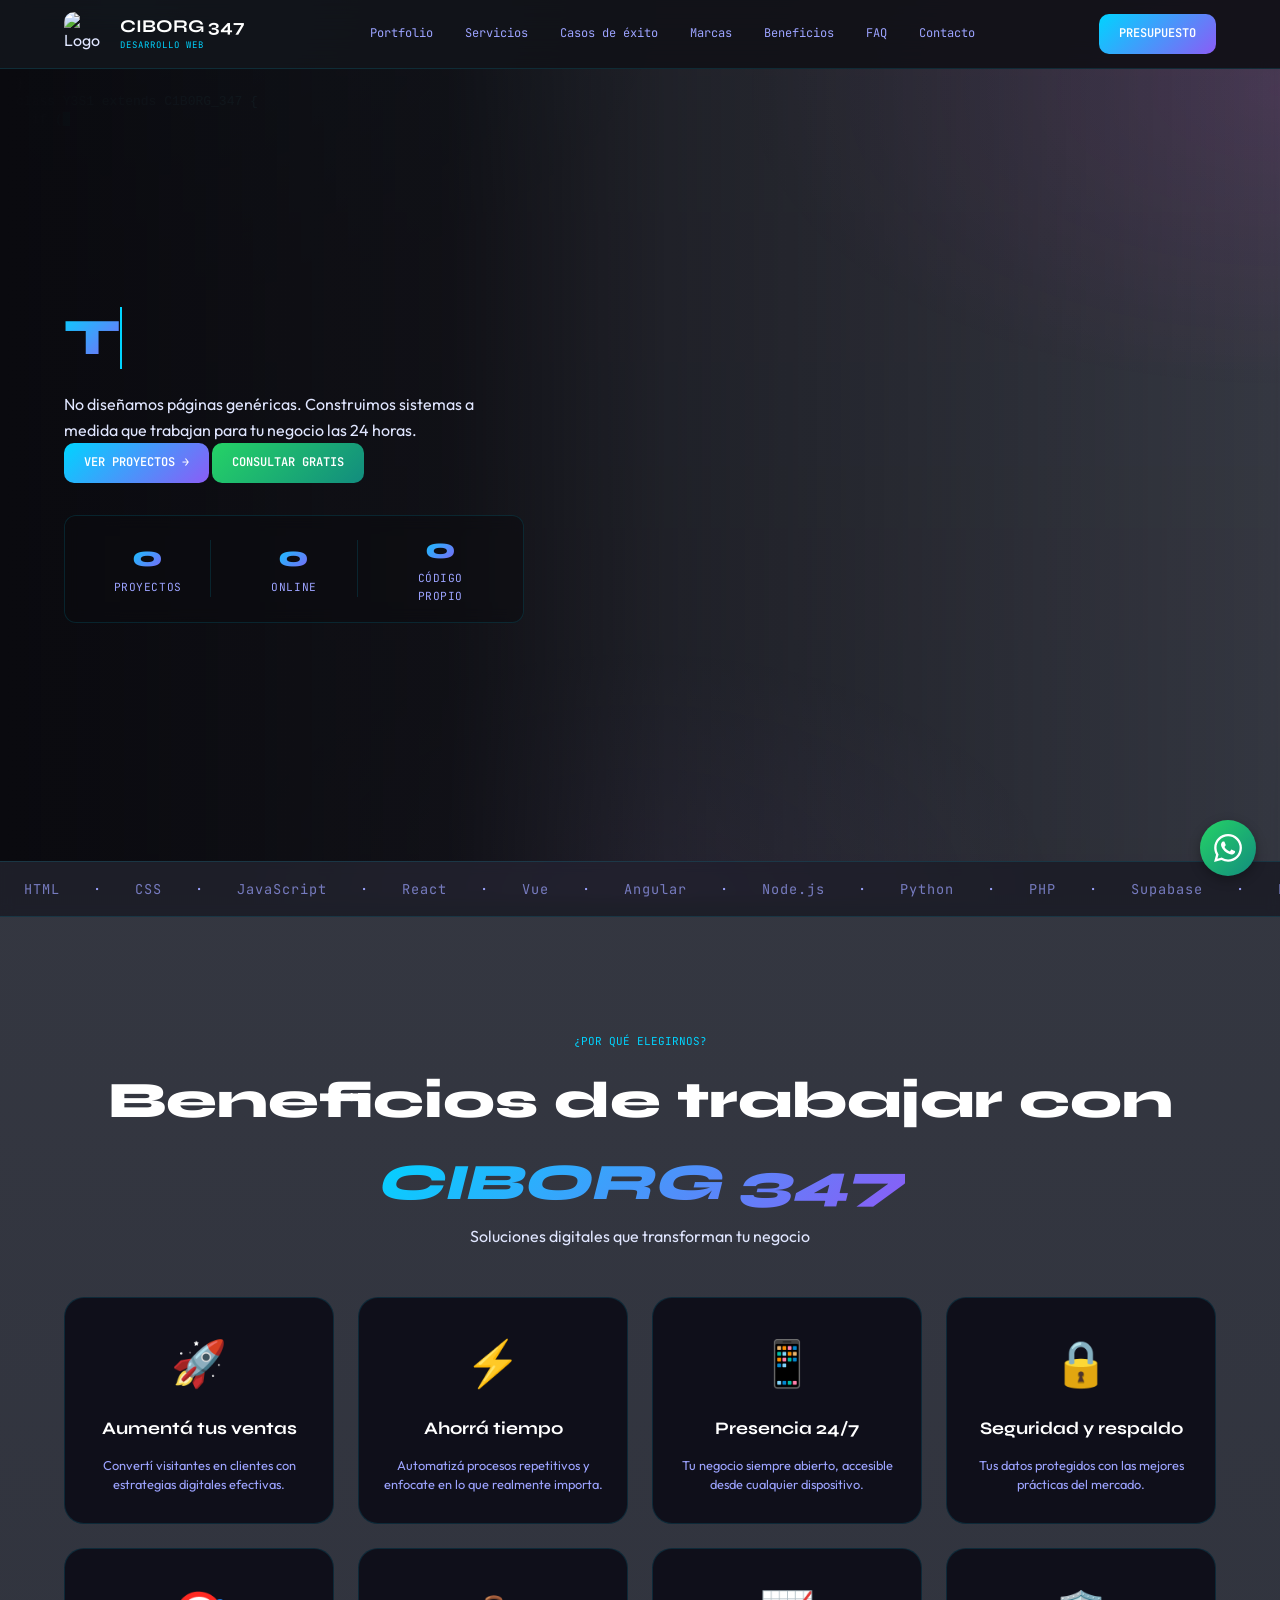
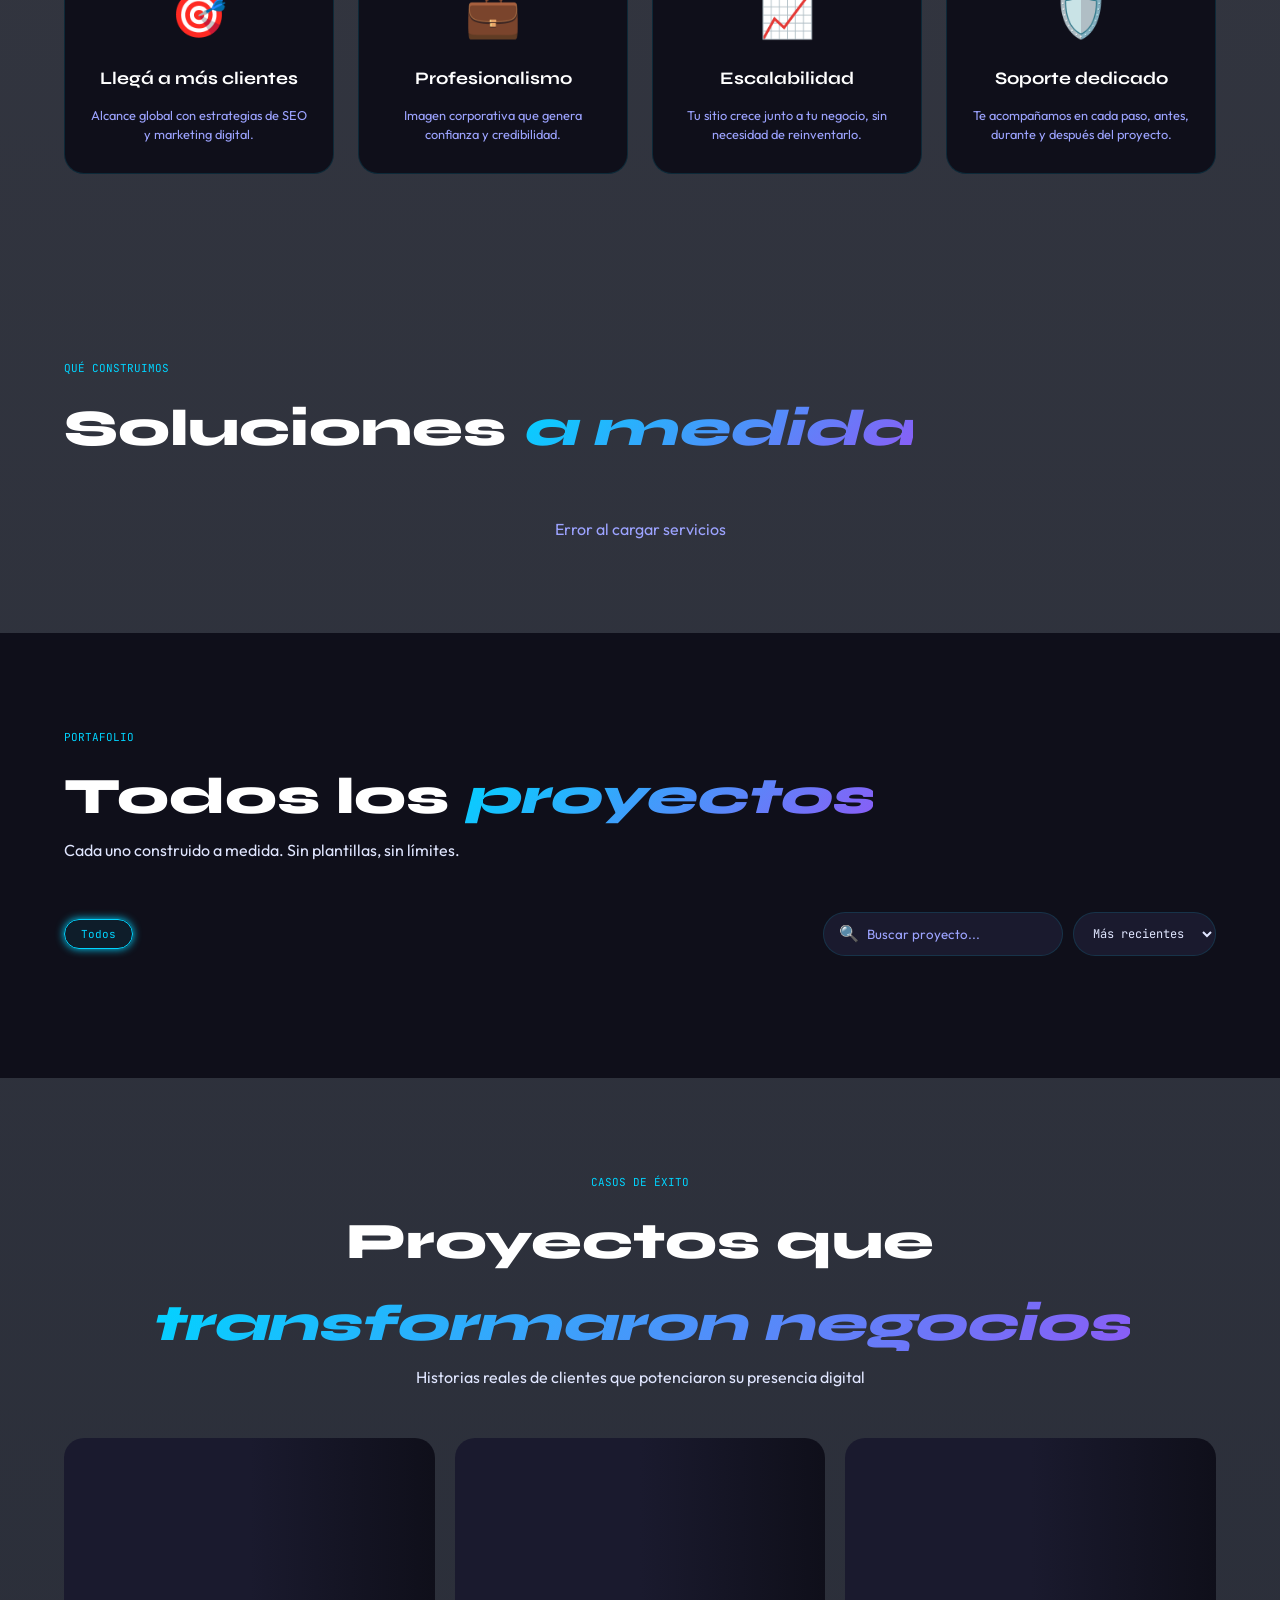
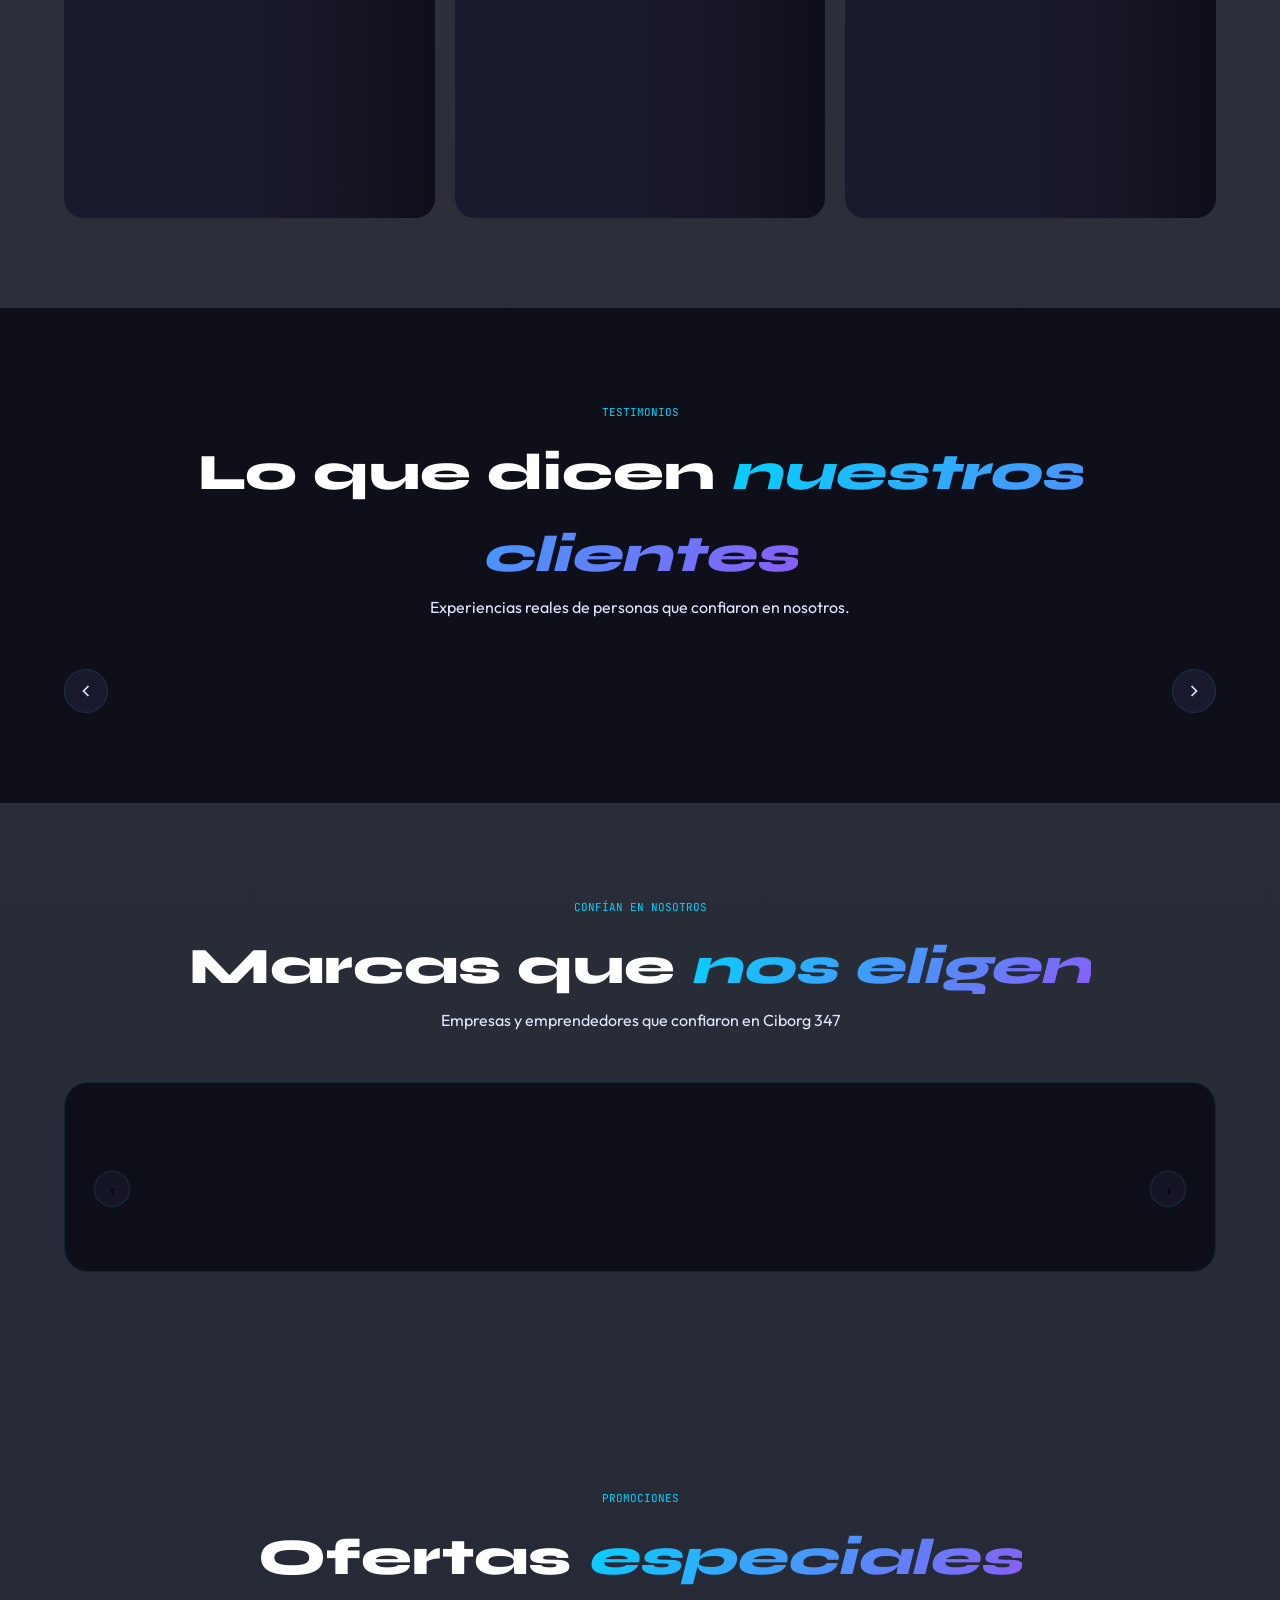
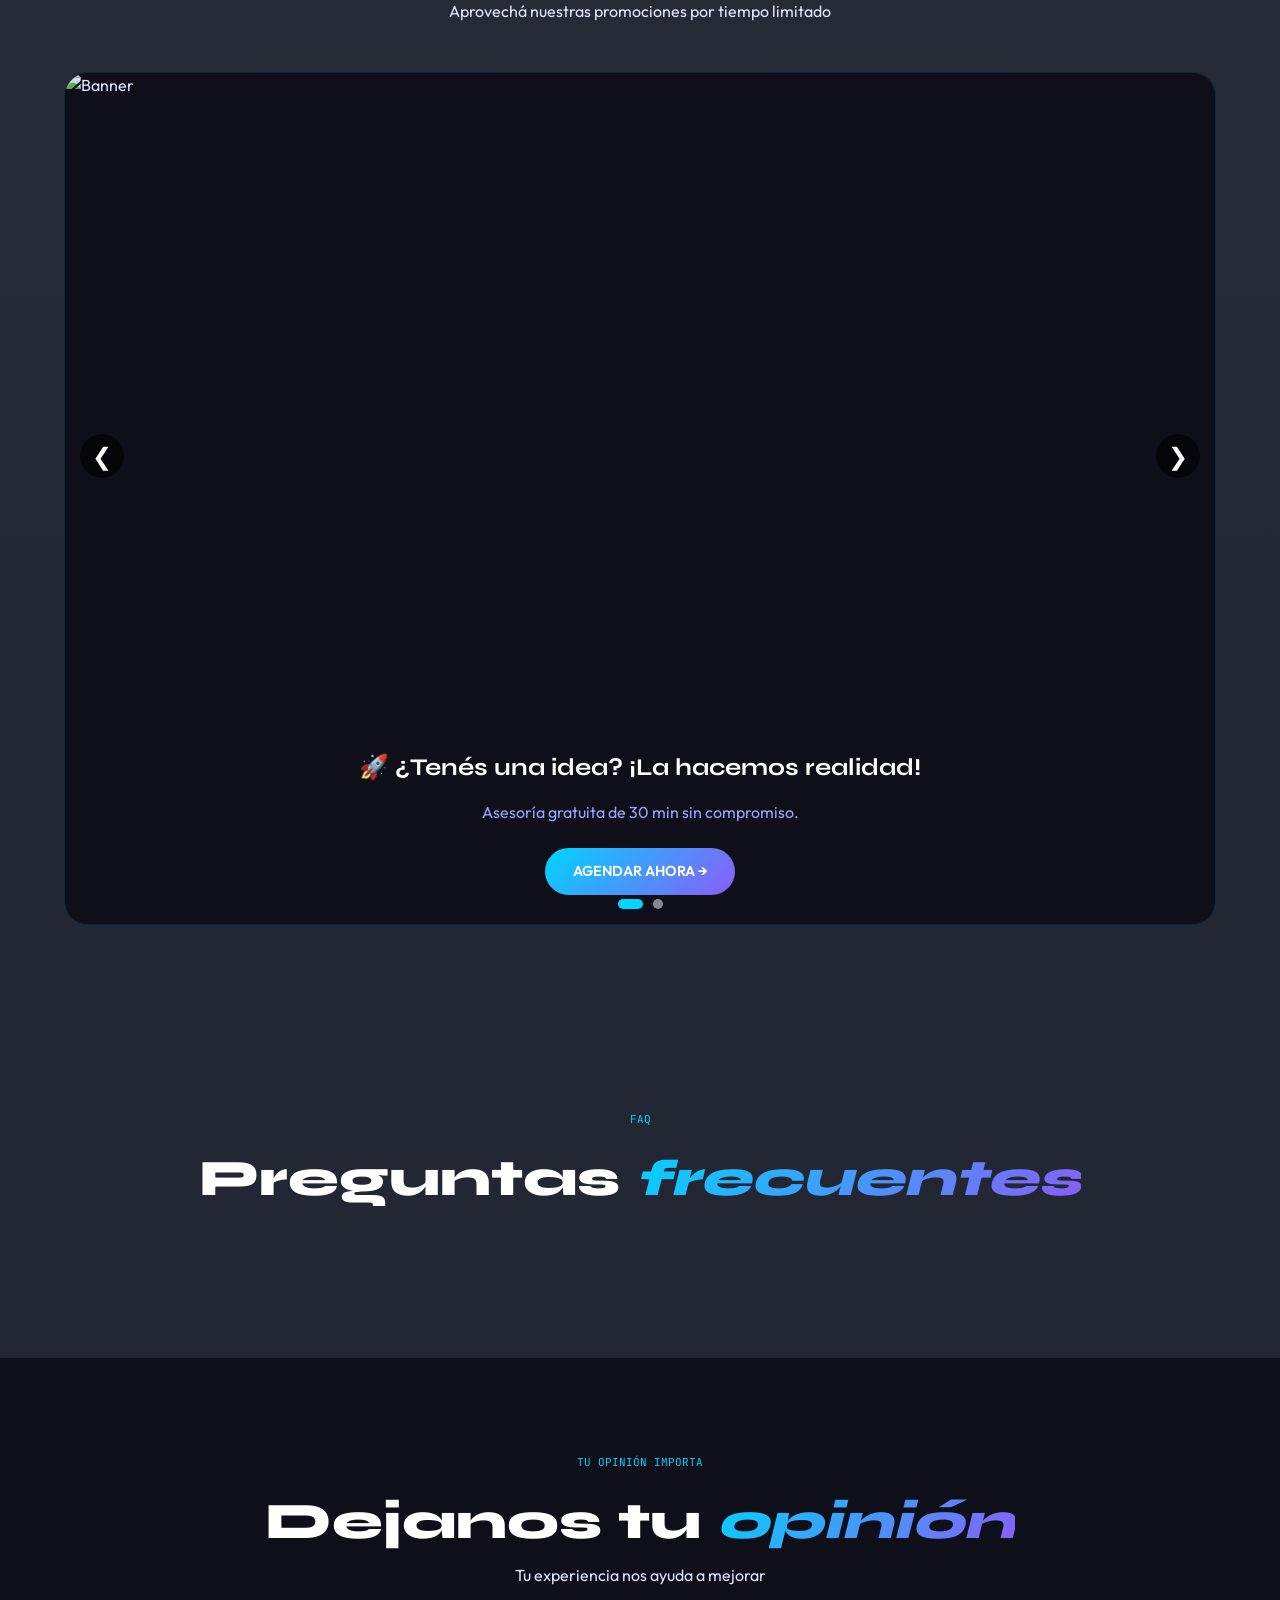
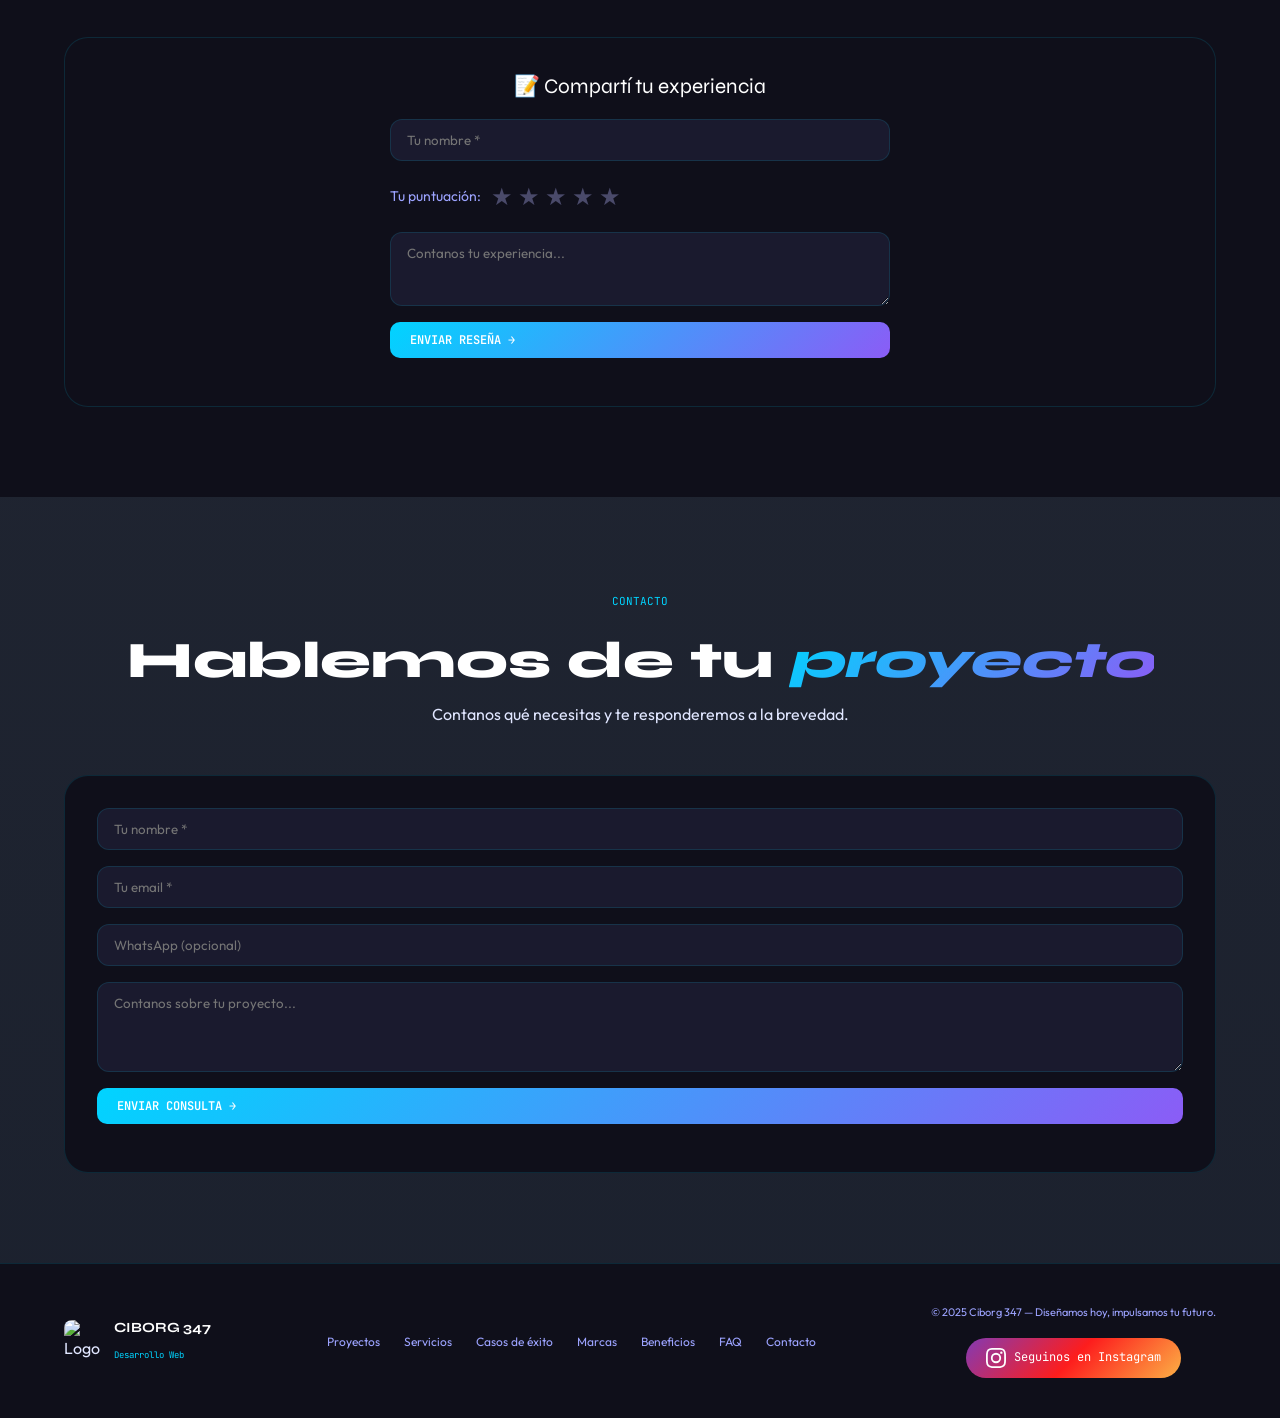
==== commit ee7bd930: "Update index.html" ====
--- a/public/index.html
+++ b/public/index.html
@@ -27,7 +27,7 @@
   </script>
   
   <style>
-    /* ========== CSS ORIGINAL ========== */
+    /* ========== CSS ORIGINAL (sin cambios) ========== */
     :root {
       --bg: #0a0a0f;
       --bg2: #0f0f1a;
@@ -555,72 +555,128 @@
       .stories-grid { grid-template-columns: 1fr; }
     }
 
-    /* ========== BANNERS PROMOCIONALES ========== */
+    /* ========== CARRUSEL DE BANNERS PROMOCIONALES ========== */
     .banners-section {
       padding: 60px 0;
     }
-    .banners-grid {
-      display: grid;
-      grid-template-columns: repeat(2, 1fr);
-      gap: 24px;
-      margin-top: 2rem;
-    }
-    .banner-card {
+    .banner-carousel-container {
+      position: relative;
+      width: 100%;
+      max-width: 1200px;
+      margin: 0 auto;
+      overflow: hidden;
+      border-radius: 24px;
       background: var(--bg2);
-      border-radius: 20px;
-      overflow: hidden;
-      transition: all 0.3s ease;
       border: 1px solid var(--border);
+    }
+    .banner-carousel-slides {
+      display: flex;
+      transition: transform 0.5s ease-in-out;
+    }
+    .banner-carousel-slide {
+      flex: 0 0 100%;
       display: flex;
       flex-direction: column;
-    }
-    .banner-card:hover {
-      transform: translateY(-4px);
-      border-color: var(--cyan);
-      box-shadow: 0 0 20px var(--cyan);
-    }
-    .banner-card__image {
+      background: var(--bg2);
+    }
+    .banner-carousel-image {
       width: 100%;
       aspect-ratio: 16/9;
       object-fit: cover;
-    }
-    .banner-card__content {
-      padding: 1.2rem;
-    }
-    .banner-card__title {
+      display: block;
+    }
+    .banner-carousel-content {
+      padding: 1.8rem 2rem;
+      text-align: center;
+    }
+    .banner-carousel-content h3 {
       font-family: 'Syne', sans-serif;
-      font-size: 1.1rem;
+      font-size: 1.5rem;
       font-weight: 700;
       color: var(--white);
-      margin-bottom: 0.5rem;
-    }
-    .banner-card__desc {
-      font-size: 0.8rem;
+      margin-bottom: 0.8rem;
+    }
+    .banner-carousel-content p {
+      font-size: 1rem;
       color: var(--text2);
-      margin-bottom: 1rem;
-      line-height: 1.4;
-    }
-    .banner-card__btn {
+      margin-bottom: 1.5rem;
+      line-height: 1.5;
+    }
+    .banner-carousel-btn {
       display: inline-block;
       background: var(--grad);
       color: white;
-      padding: 8px 16px;
-      border-radius: 30px;
-      font-size: 0.7rem;
+      padding: 12px 28px;
+      border-radius: 40px;
+      font-size: 0.9rem;
       font-weight: 600;
       text-decoration: none;
-      transition: all 0.2s;
-      text-align: center;
-    }
-    .banner-card__btn:hover {
-      transform: scale(1.02);
-      box-shadow: 0 0 10px var(--cyan);
+      transition: all 0.3s ease;
+    }
+    .banner-carousel-btn:hover {
+      transform: scale(1.05);
+      box-shadow: 0 0 15px var(--cyan);
+    }
+    /* Botones de navegación */
+    .banner-carousel-prev, .banner-carousel-next {
+      position: absolute;
+      top: 45%;
+      transform: translateY(-50%);
+      background: rgba(0,0,0,0.6);
+      backdrop-filter: blur(5px);
+      color: white;
+      border: none;
+      width: 44px;
+      height: 44px;
+      border-radius: 50%;
+      cursor: pointer;
+      z-index: 10;
+      font-size: 1.5rem;
+      display: flex;
+      align-items: center;
+      justify-content: center;
+      transition: all 0.3s ease;
+    }
+    .banner-carousel-prev:hover, .banner-carousel-next:hover {
+      background: var(--cyan);
+      transform: translateY(-50%) scale(1.1);
+    }
+    .banner-carousel-prev { left: 15px; }
+    .banner-carousel-next { right: 15px; }
+    /* Dots */
+    .banner-carousel-dots {
+      position: absolute;
+      bottom: 15px;
+      left: 0;
+      right: 0;
+      display: flex;
+      justify-content: center;
+      gap: 10px;
+      z-index: 10;
+    }
+    .banner-dot {
+      width: 10px;
+      height: 10px;
+      border-radius: 50%;
+      background: rgba(255,255,255,0.5);
+      cursor: pointer;
+      transition: all 0.3s ease;
+    }
+    .banner-dot.active {
+      background: var(--cyan);
+      width: 25px;
+      border-radius: 10px;
+    }
+    .banner-dot:hover {
+      background: white;
+      transform: scale(1.2);
     }
     @media (max-width: 768px) {
-      .banners-grid {
-        grid-template-columns: 1fr;
-        gap: 16px;
-      }
+      .banner-carousel-content { padding: 1rem; }
+      .banner-carousel-content h3 { font-size: 1.2rem; }
+      .banner-carousel-content p { font-size: 0.8rem; }
+      .banner-carousel-btn { padding: 8px 20px; font-size: 0.8rem; }
+      .banner-carousel-prev, .banner-carousel-next { width: 36px; height: 36px; font-size: 1.2rem; }
     }
 
     .reviews-section {
@@ -1064,85 +1120,6 @@
       100% { transform: translateX(-50%); }
     }
     
-    /* ========== CARRUSEL DE BANNERS ========== */
-    .banner-carousel {
-      position: relative;
-      width: 100%;
-      overflow: hidden;
-      background: rgba(0, 212, 255, 0.05);
-      border-bottom: 1px solid var(--border);
-    }
-    .banner-slides {
-      display: flex;
-      transition: transform 0.5s ease-in-out;
-    }
-    .banner-slide {
-      flex: 0 0 100%;
-      text-align: center;
-      padding: 16px 20px;
-      display: flex;
-      flex-wrap: wrap;
-      align-items: center;
-      justify-content: center;
-      gap: 20px;
-    }
-    .banner-slide-image img {
-      max-width: 100%;
-      max-height: 80px;
-      width: auto;
-      height: auto;
-      object-fit: contain;
-      border-radius: 12px;
-    }
-    .banner-slide-text {
-      font-family: 'JetBrains Mono', monospace;
-      font-size: 0.85rem;
-      color: var(--cyan);
-    }
-    .banner-slide-text a {
-      color: var(--white);
-      text-decoration: underline;
-      margin-left: 12px;
-    }
-    .banner-controls {
-      position: absolute;
-      bottom: 8px;
-      left: 0;
-      right: 0;
-      display: flex;
-      justify-content: center;
-      gap: 8px;
-    }
-    .banner-dot {
-      width: 8px;
-      height: 8px;
-      border-radius: 50%;
-      background: var(--text2);
-      opacity: 0.5;
-      cursor: pointer;
-      transition: 0.2s;
-    }
-    .banner-dot.active {
-      opacity: 1;
-      background: var(--cyan);
-      transform: scale(1.2);
-    }
-    
-    @media (max-width: 768px) {
-      .banner-slide {
-        flex-direction: column;
-        padding: 12px;
-      }
-      .banner-slide-image img {
-        max-height: 60px;
-      }
-      .banner-slide-text {
-        font-size: 0.75rem;
-        text-align: center;
-      }
-    }
-    
-    /* ========== NUEVO DISEÑO FAQ ========== */
     .faqGrid {
       display: grid;
       grid-template-columns: repeat(2, 1fr);
@@ -1588,12 +1565,6 @@
     <span>HTML</span> · <span>CSS</span> · <span>JavaScript</span> · <span>React</span> · <span>Vue</span> · <span>Angular</span> · <span>Node.js</span> · <span>Python</span> · <span>PHP</span> · <span>Supabase</span> · <span>Firebase</span> · <span>GitHub</span> · <span>GitLab</span> · <span>Render</span> · <span>Vercel</span> · <span>Netlify</span> · <span>Docker</span> · <span>MySQL</span> · <span>PostgreSQL</span> · <span>MongoDB</span> · <span>Tailwind</span> · <span>Bootstrap</span> · <span>Figma</span> · <span>VS Code</span> · <span>TypeScript</span> · <span>Next.js</span> · <span>Astro</span> · <span>Svelte</span> · <span>Flask</span> · <span>Django</span>
     <span>HTML</span> · <span>CSS</span> · <span>JavaScript</span> · <span>React</span> · <span>Vue</span> · <span>Angular</span> · <span>Node.js</span> · <span>Python</span> · <span>PHP</span> · <span>Supabase</span> · <span>Firebase</span> · <span>GitHub</span> · <span>GitLab</span> · <span>Render</span> · <span>Vercel</span> · <span>Netlify</span> · <span>Docker</span> · <span>MySQL</span> · <span>PostgreSQL</span> · <span>MongoDB</span> · <span>Tailwind</span> · <span>Bootstrap</span> · <span>Figma</span> · <span>VS Code</span> · <span>TypeScript</span> · <span>Next.js</span> · <span>Astro</span> · <span>Svelte</span> · <span>Flask</span> · <span>Django</span>
   </div>
-</div>
-
-<!-- BANNERS -->
-<div id="bannerCarousel" class="banner-carousel" style="display: none;">
-  <div class="banner-slides" id="bannerSlides"></div>
-  <div class="banner-controls" id="bannerControls"></div>
 </div>
 
 <!-- ========== 2. BENEFICIOS ========== -->
@@ -1729,7 +1700,7 @@
   </div>
 </section>
 
-<!-- ========== 8. BANNERS PROMOCIONALES ========== -->
+<!-- ========== 8. BANNERS PROMOCIONALES (CARRUSEL AUTOMÁTICO) ========== -->
 <section class="section" id="banners">
   <div class="wrap">
     <div class="section__head center fade-in-up">
@@ -1737,9 +1708,11 @@
       <h2>Ofertas <em>especiales</em></h2>
       <p>Aprovechá nuestras promociones por tiempo limitado</p>
     </div>
-    <div class="banners-grid" id="bannersGrid">
-      <div class="skeleton-card" style="height: 200px;"></div>
-      <div class="skeleton-card" style="height: 200px;"></div>
+    <div id="bannerCarouselContainer" class="banner-carousel-container">
+      <div class="banner-carousel-slides" id="bannerCarouselSlides"></div>
+      <button class="banner-carousel-prev" id="bannerCarouselPrev">❮</button>
+      <button class="banner-carousel-next" id="bannerCarouselNext">❯</button>
+      <div class="banner-carousel-dots" id="bannerCarouselDots"></div>
     </div>
   </div>
 </section>
@@ -1951,28 +1924,198 @@
   }
 }
 
-// ========== FUNCIÓN PARA CARGAR BANNERS ==========
-async function loadBanners() {
-  const container = document.getElementById('bannersGrid');
+// ========== CARRUSEL DE BANNERS (AUTOMÁTICO) ==========
+let currentBannerIndex = 0;
+let bannersData = [];
+let bannerInterval = null;
+
+async function loadBannersCarousel() {
+  const container = document.getElementById('bannerCarouselSlides');
   if (!container) return;
   
-  container.innerHTML = `
-    <div class="banner-card">
-      <div class="banner-card__content">
-        <div class="banner-card__title">🚀 Próximamente</div>
-        <div class="banner-card__desc">Los banners se cargarán desde Supabase. Creá la tabla "banners" para empezar.</div>
-        <a href="#contacto" class="banner-card__btn">Consultar</a>
+  container.innerHTML = '<div class="banner-carousel-slide" style="text-align:center; padding:40px;">Cargando banners...</div>';
+  
+  try {
+    if (!sb) {
+      console.error("❌ Supabase no inicializado");
+      mostrarBannersFallbackCarousel();
+      return;
+    }
+    
+    const { data: banners, error } = await sb
+      .from('banners')
+      .select('*')
+      .eq('active', true)
+      .order('order_index', { ascending: true });
+    
+    if (error) throw error;
+    
+    if (!banners || banners.length === 0) {
+      console.log("⚠️ No hay banners activos");
+      mostrarBannersFallbackCarousel();
+      return;
+    }
+    
+    bannersData = banners;
+    console.log(`✅ ${bannersData.length} banners cargados para el carrusel`);
+    
+    renderBannerCarousel();
+    iniciarCarruselAutomatico();
+    
+  } catch(e) {
+    console.error("❌ Error cargando banners:", e);
+    mostrarBannersFallbackCarousel();
+  }
+}
+
+function renderBannerCarousel() {
+  const slidesContainer = document.getElementById('bannerCarouselSlides');
+  const dotsContainer = document.getElementById('bannerCarouselDots');
+  if (!slidesContainer) return;
+  
+  if (!bannersData.length) {
+    mostrarBannersFallbackCarousel();
+    return;
+  }
+  
+  // Renderizar slides
+  slidesContainer.innerHTML = bannersData.map(banner => `
+    <div class="banner-carousel-slide">
+      <img class="banner-carousel-image" src="${escapeHtml(banner.image_url)}" alt="${escapeHtml(banner.title || 'Banner')}" loading="lazy" />
+      <div class="banner-carousel-content">
+        <h3>${escapeHtml(banner.title || 'Oferta especial')}</h3>
+        <p>${escapeHtml(banner.description || '')}</p>
+        ${banner.button_text ? `<a href="${escapeHtml(banner.button_link || '#')}" class="banner-carousel-btn" target="${banner.button_link?.startsWith('http') ? '_blank' : '_self'}">${escapeHtml(banner.button_text)} →</a>` : ''}
       </div>
     </div>
-    <div class="banner-card">
-      <div class="banner-card__content">
-        <div class="banner-card__title">💡 ¿Tenés un proyecto?</div>
-        <div class="banner-card__desc">Contactanos y te asesoramos sin compromiso.</div>
-        <a href="#contacto" class="banner-card__btn">Hablar ahora</a>
+  `).join('');
+  
+  // Renderizar dots
+  if (dotsContainer && bannersData.length > 1) {
+    dotsContainer.innerHTML = bannersData.map((_, i) => `
+      <span class="banner-dot ${i === currentBannerIndex ? 'active' : ''}" data-index="${i}"></span>
+    `).join('');
+    
+    // Evento click en dots
+    document.querySelectorAll('.banner-dot').forEach(dot => {
+      dot.addEventListener('click', (e) => {
+        const index = parseInt(dot.dataset.index);
+        if (!isNaN(index) && index !== currentBannerIndex) {
+          currentBannerIndex = index;
+          updateBannerCarousel();
+          resetearCarruselAutomatico();
+        }
+      });
+    });
+  }
+  
+  updateBannerCarousel();
+}
+
+function updateBannerCarousel() {
+  const slidesContainer = document.getElementById('bannerCarouselSlides');
+  const dots = document.querySelectorAll('.banner-dot');
+  
+  if (!slidesContainer) return;
+  
+  const slideWidth = slidesContainer.clientWidth;
+  slidesContainer.style.transform = `translateX(-${currentBannerIndex * 100}%)`;
+  
+  dots.forEach((dot, i) => {
+    if (i === currentBannerIndex) {
+      dot.classList.add('active');
+    } else {
+      dot.classList.remove('active');
+    }
+  });
+}
+
+function iniciarCarruselAutomatico() {
+  if (bannerInterval) clearInterval(bannerInterval);
+  
+  if (bannersData.length <= 1) return;
+  
+  bannerInterval = setInterval(() => {
+    currentBannerIndex = (currentBannerIndex + 1) % bannersData.length;
+    updateBannerCarousel();
+  }, 5000); // Cambia cada 5 segundos
+}
+
+function resetearCarruselAutomatico() {
+  if (bannerInterval) {
+    clearInterval(bannerInterval);
+    iniciarCarruselAutomatico();
+  }
+}
+
+function mostrarBannersFallbackCarousel() {
+  const slidesContainer = document.getElementById('bannerCarouselSlides');
+  const dotsContainer = document.getElementById('bannerCarouselDots');
+  
+  if (slidesContainer) {
+    slidesContainer.innerHTML = `
+      <div class="banner-carousel-slide">
+        <img class="banner-carousel-image" src="https://placehold.co/1200x600/1a1a2e/00d4ff?text=🚀+¿Tenés+una+idea?" alt="Banner" />
+        <div class="banner-carousel-content">
+          <h3>🚀 ¿Tenés una idea? ¡La hacemos realidad!</h3>
+          <p>Asesoría gratuita de 30 min sin compromiso.</p>
+          <a href="#contacto" class="banner-carousel-btn">AGENDAR AHORA →</a>
+        </div>
       </div>
-    </div>
-  `;
-}
+      <div class="banner-carousel-slide">
+        <img class="banner-carousel-image" src="https://placehold.co/1200x600/1a1a2e/8b5cf6?text=💡+Proyecto+a+medida" alt="Banner" />
+        <div class="banner-carousel-content">
+          <h3>💡 Proyecto a medida</h3>
+          <p>Sin mensualidades. Primero trabajamos, después pagás.</p>
+          <a href="#contacto" class="banner-carousel-btn">Ver más →</a>
+        </div>
+      </div>
+    `;
+  }
+  
+  if (dotsContainer) {
+    dotsContainer.innerHTML = `
+      <span class="banner-dot active" data-index="0"></span>
+      <span class="banner-dot" data-index="1"></span>
+    `;
+    
+    document.querySelectorAll('.banner-dot').forEach(dot => {
+      dot.addEventListener('click', (e) => {
+        const index = parseInt(dot.dataset.index);
+        if (!isNaN(index) && index !== currentBannerIndex) {
+          currentBannerIndex = index;
+          updateBannerCarousel();
+          resetearCarruselAutomatico();
+        }
+      });
+    });
+  }
+  
+  bannersData = [];
+  currentBannerIndex = 0;
+  updateBannerCarousel();
+}
+
+// Eventos de navegación manual
+document.getElementById('bannerCarouselPrev')?.addEventListener('click', () => {
+  if (bannersData.length > 0) {
+    currentBannerIndex = (currentBannerIndex - 1 + bannersData.length) % bannersData.length;
+  } else {
+    currentBannerIndex = (currentBannerIndex - 1 + 2) % 2;
+  }
+  updateBannerCarousel();
+  resetearCarruselAutomatico();
+});
+
+document.getElementById('bannerCarouselNext')?.addEventListener('click', () => {
+  if (bannersData.length > 0) {
+    currentBannerIndex = (currentBannerIndex + 1) % bannersData.length;
+  } else {
+    currentBannerIndex = (currentBannerIndex + 1) % 2;
+  }
+  updateBannerCarousel();
+  resetearCarruselAutomatico();
+});
 
 // ========== RESTO DEL CÓDIGO ORIGINAL ==========
 let brandsData = [];
@@ -2600,7 +2743,7 @@
 // Inicializar todo
 loadServicesReal();
 loadBenefits();
-loadBanners();
+loadBannersCarousel(); // Ahora carga el carrusel de banners
 loadProjects();
 loadFaqs();
 loadReviews();
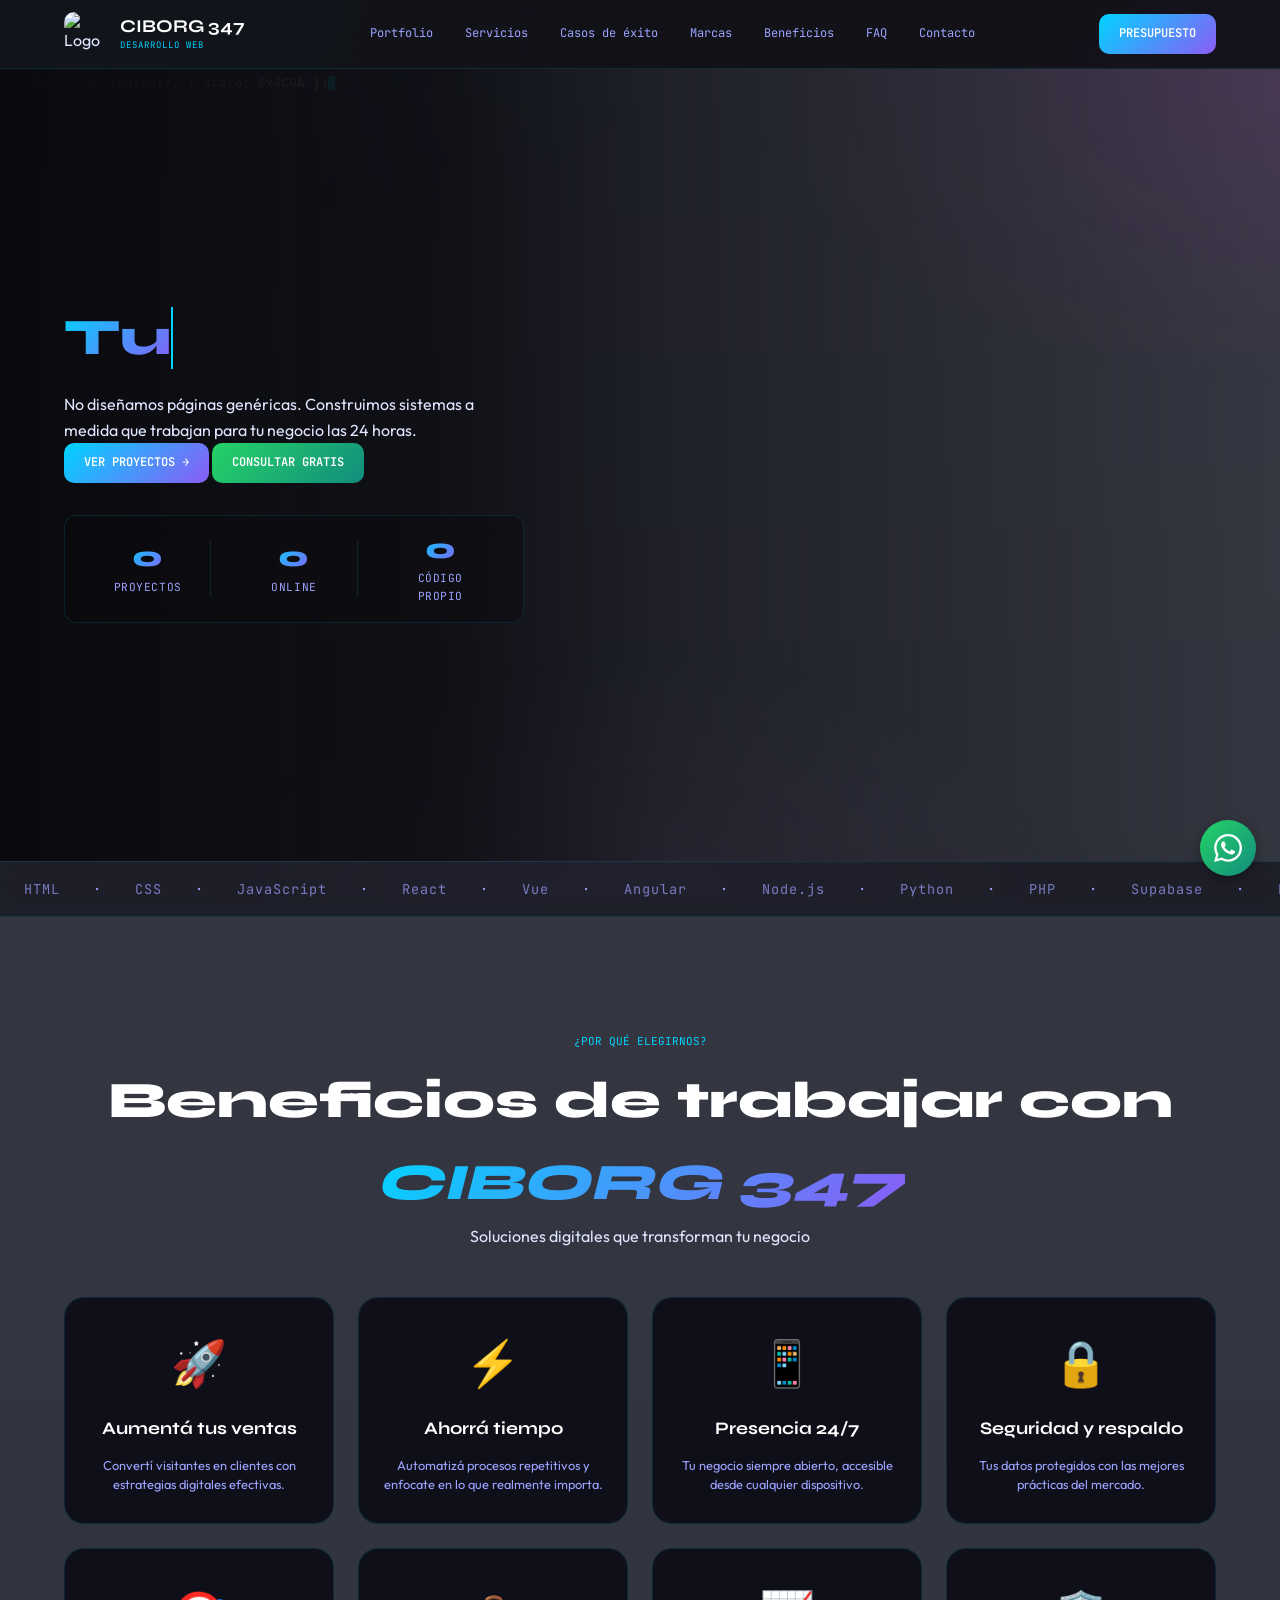
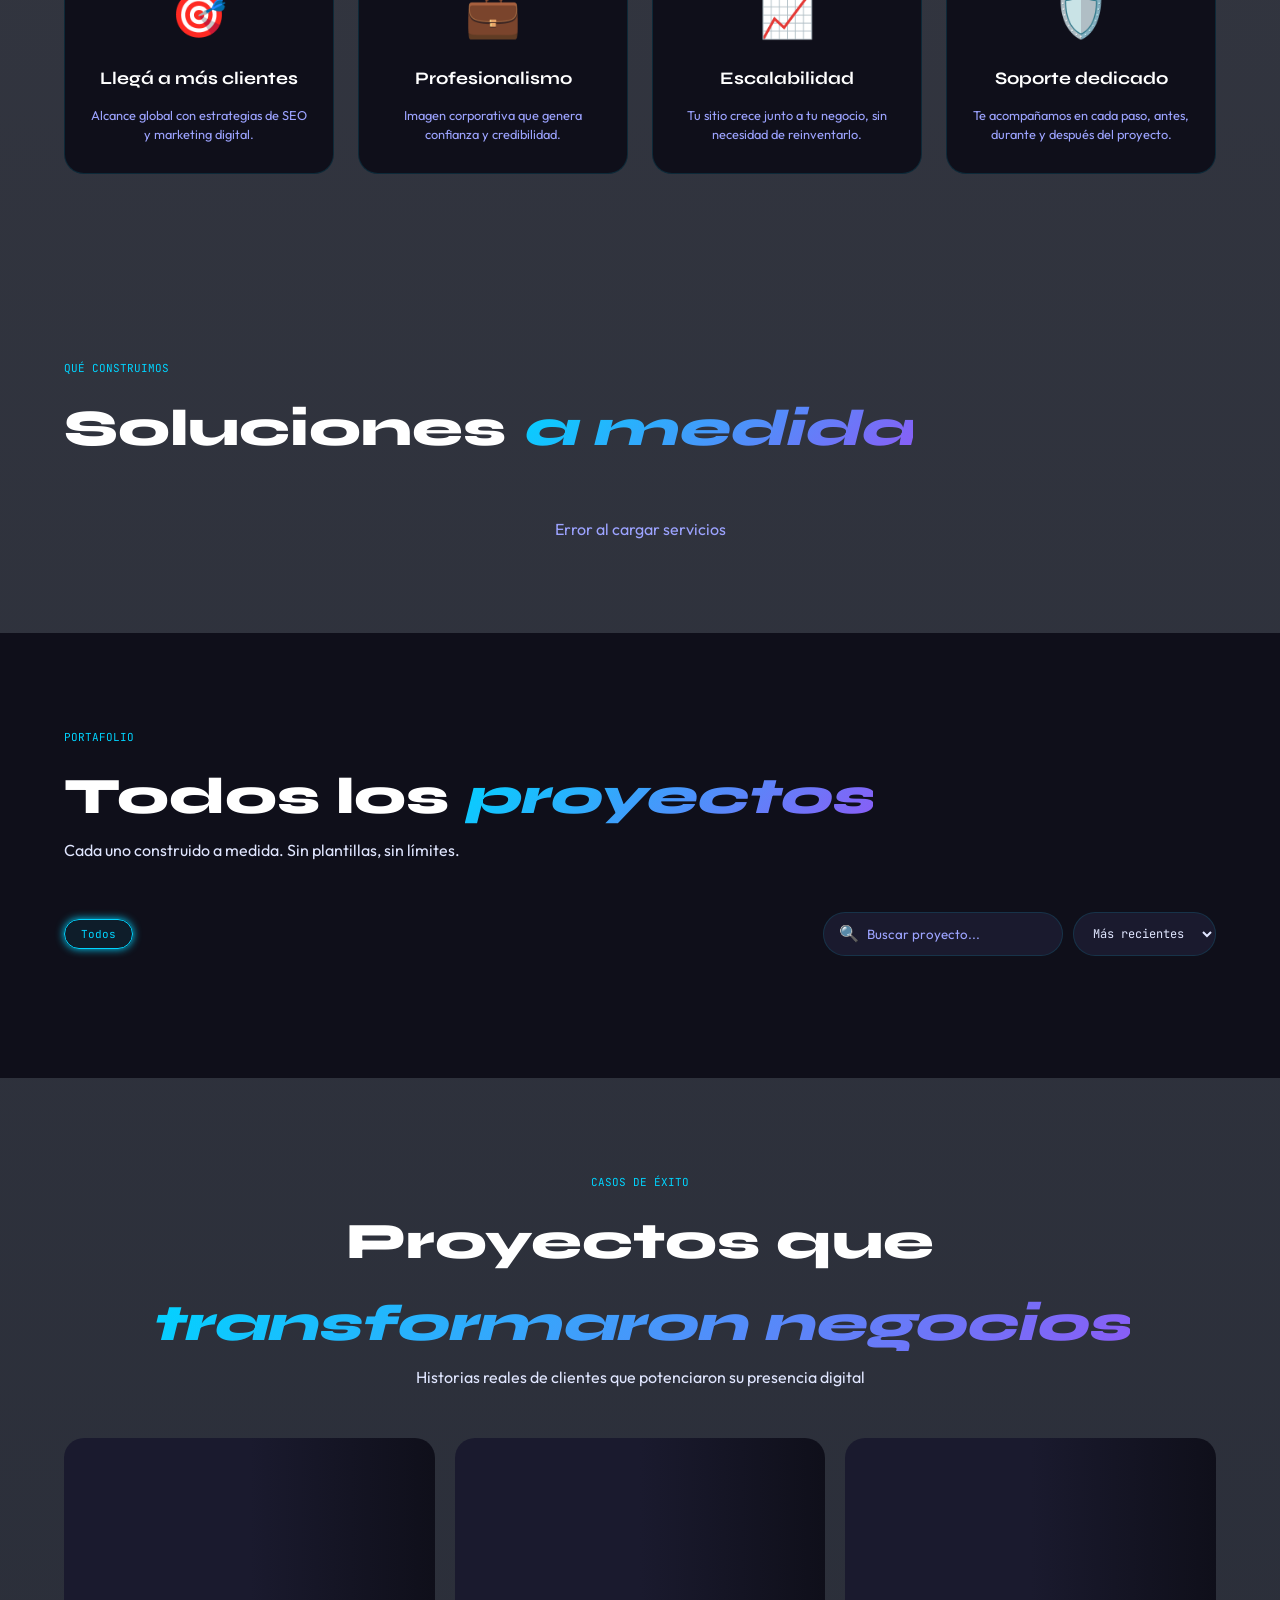
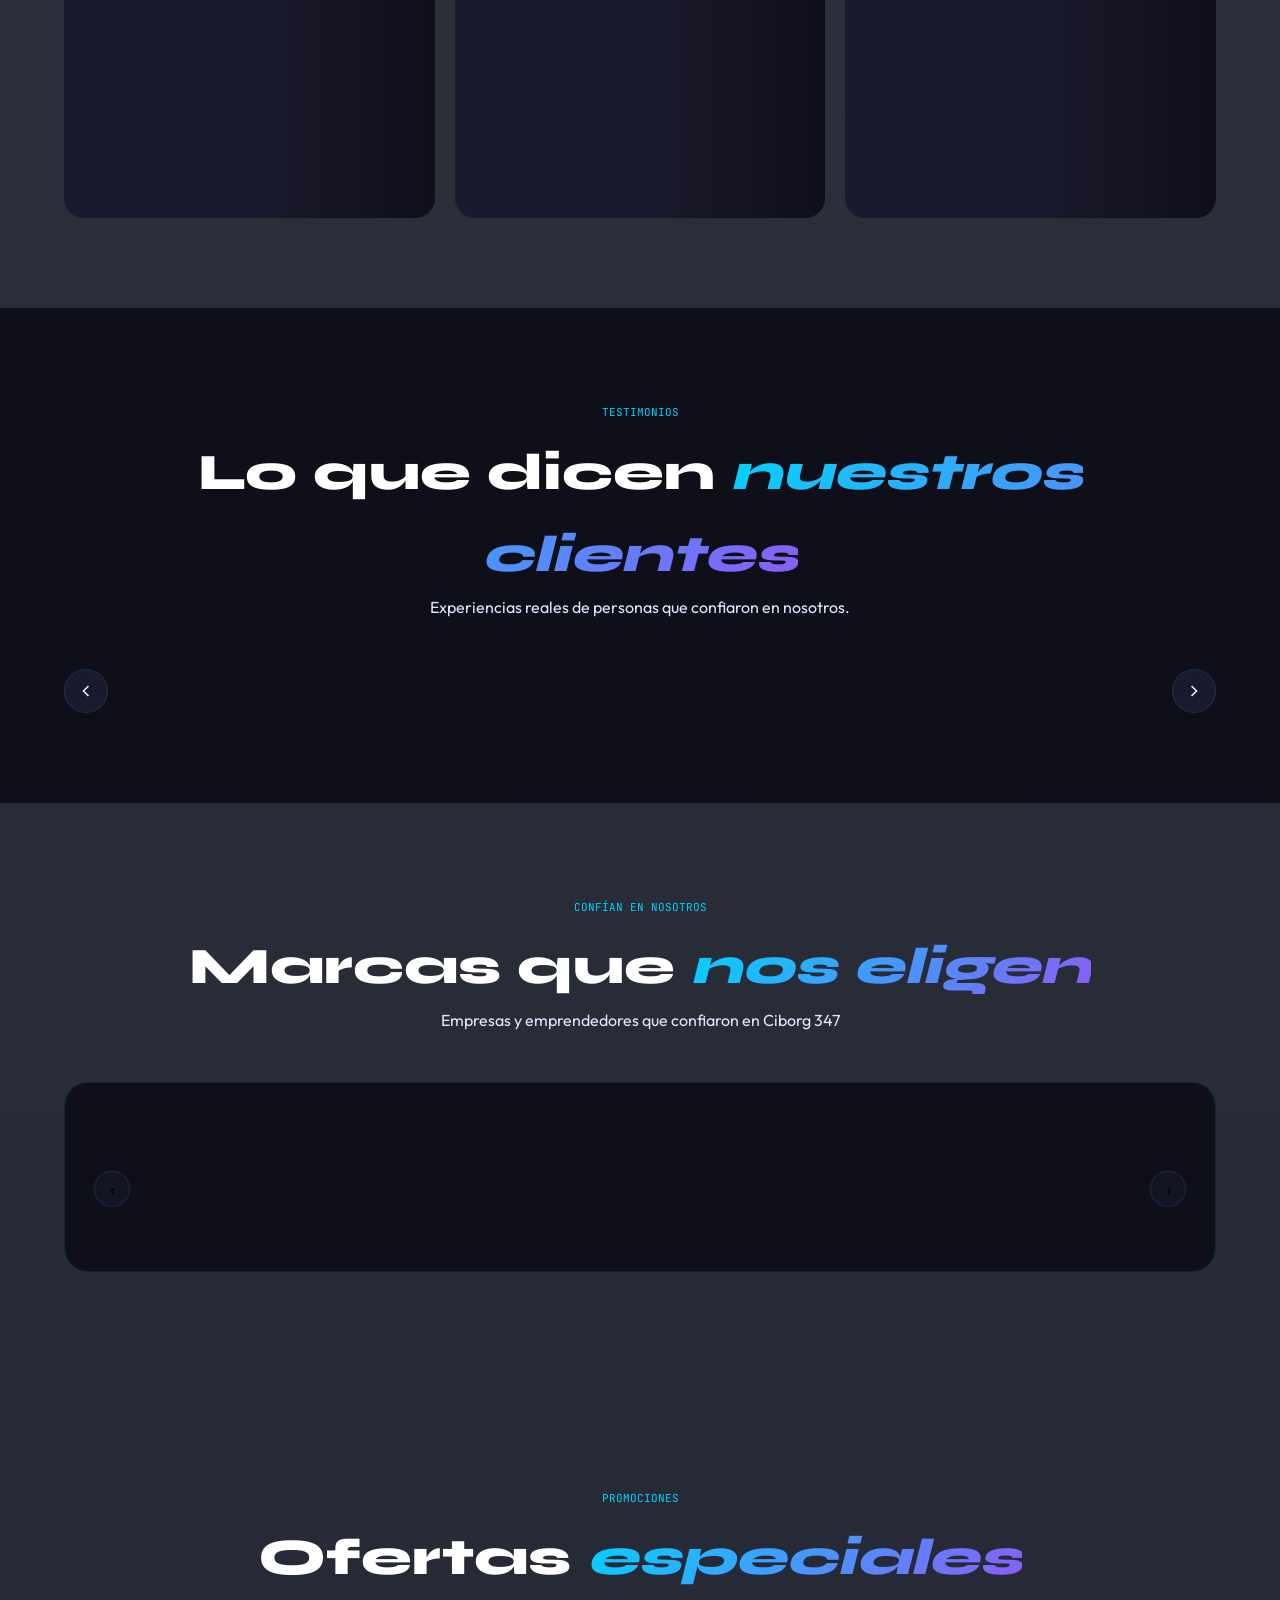
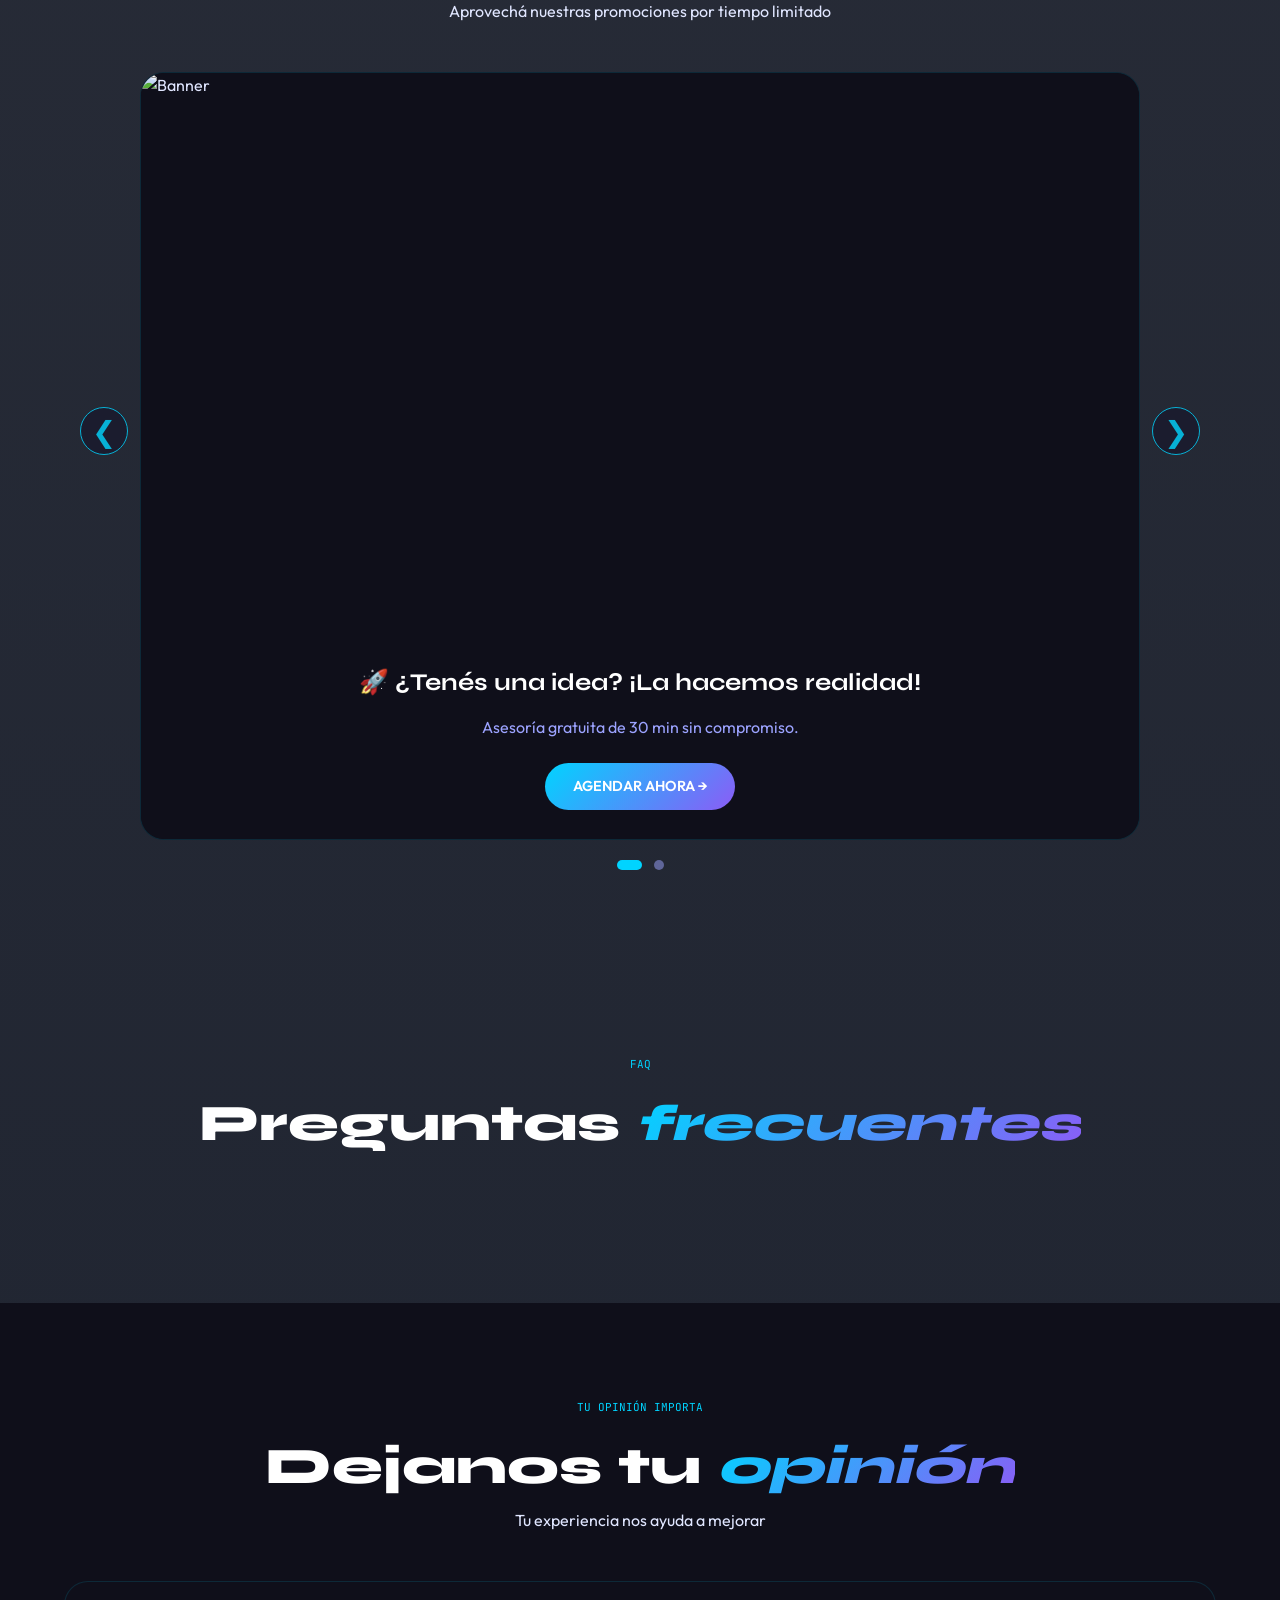
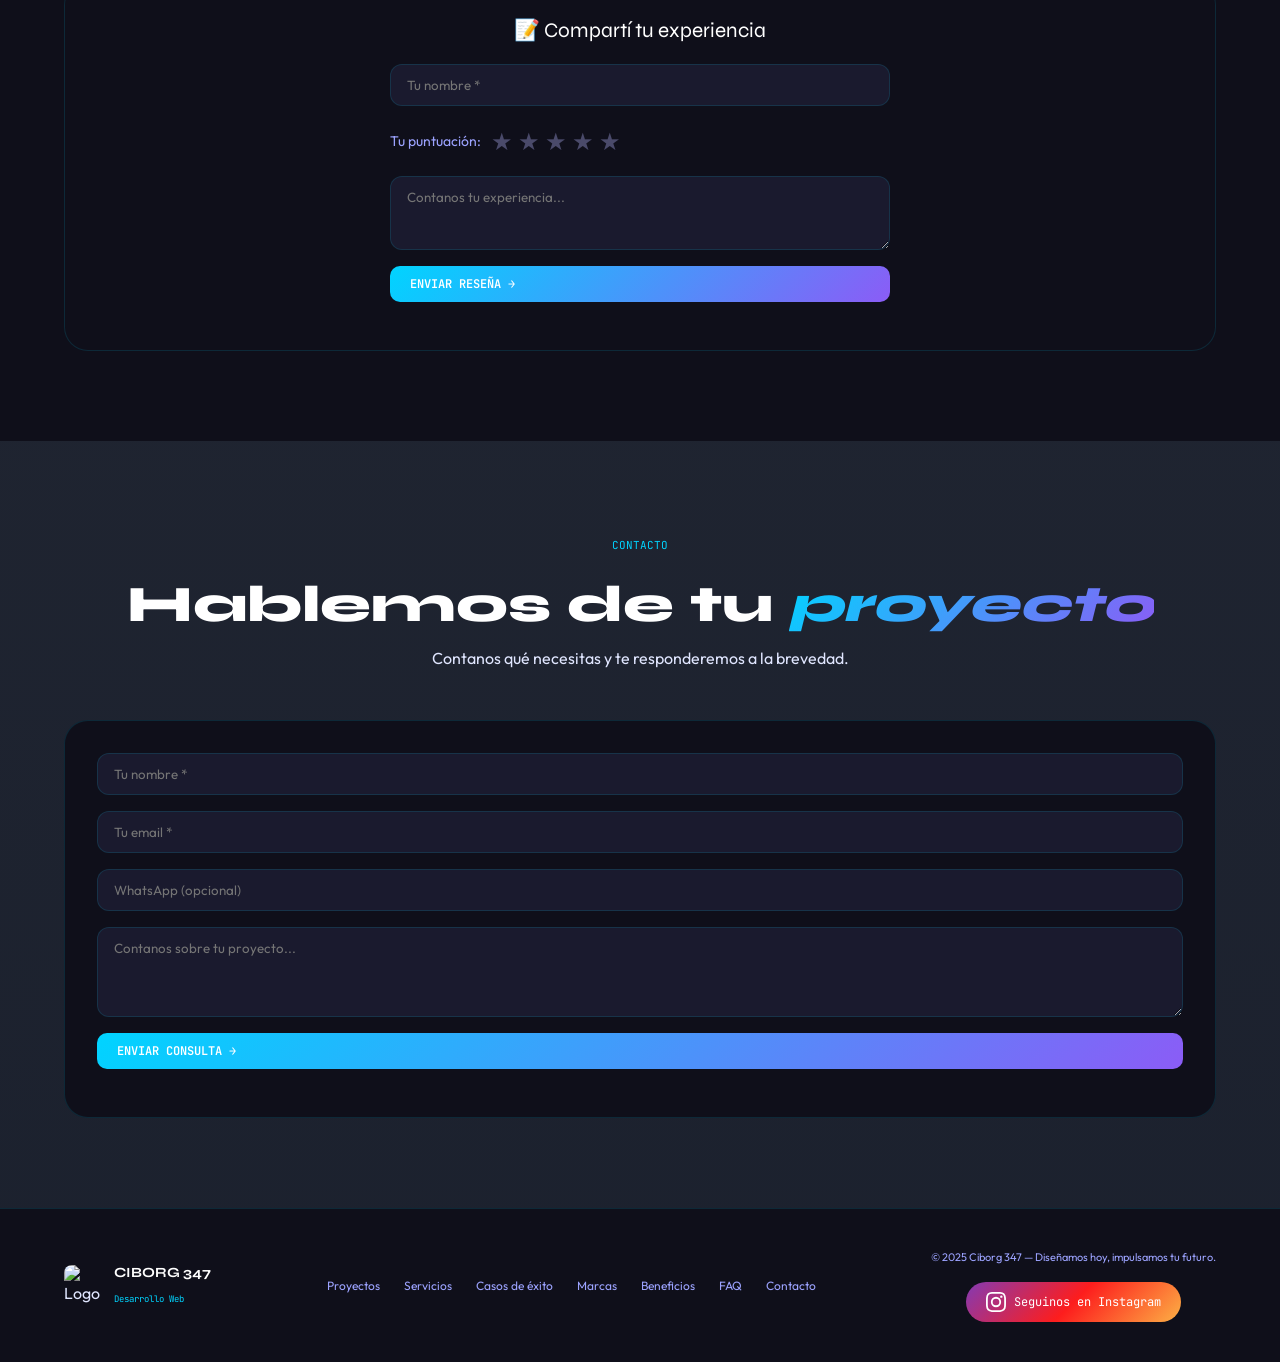
==== commit 7072b021: "Update index.html" ====
--- a/public/index.html
+++ b/public/index.html
@@ -555,15 +555,18 @@
       .stories-grid { grid-template-columns: 1fr; }
     }
 
-    /* ========== CARRUSEL DE BANNERS PROMOCIONALES ========== */
+    /* ========== CARRUSEL DE BANNERS PROMOCIONALES (CORREGIDO - FLECHAS FUERA) ========== */
     .banners-section {
       padding: 60px 0;
+    }
+    .banner-carousel-wrapper {
+      position: relative;
+      max-width: 1000px;
+      margin: 0 auto;
     }
     .banner-carousel-container {
       position: relative;
       width: 100%;
-      max-width: 1200px;
-      margin: 0 auto;
       overflow: hidden;
       border-radius: 24px;
       background: var(--bg2);
@@ -617,66 +620,83 @@
       transform: scale(1.05);
       box-shadow: 0 0 15px var(--cyan);
     }
-    /* Botones de navegación */
+    /* Flechas FUERA del contenedor - no tapan la imagen */
     .banner-carousel-prev, .banner-carousel-next {
       position: absolute;
       top: 45%;
       transform: translateY(-50%);
-      background: rgba(0,0,0,0.6);
-      backdrop-filter: blur(5px);
-      color: white;
-      border: none;
-      width: 44px;
-      height: 44px;
+      background: var(--bg3);
+      border: 1px solid var(--cyan);
+      color: var(--cyan);
+      width: 48px;
+      height: 48px;
       border-radius: 50%;
       cursor: pointer;
       z-index: 10;
-      font-size: 1.5rem;
+      font-size: 1.8rem;
       display: flex;
       align-items: center;
       justify-content: center;
       transition: all 0.3s ease;
+      opacity: 0.8;
     }
     .banner-carousel-prev:hover, .banner-carousel-next:hover {
       background: var(--cyan);
-      transform: translateY(-50%) scale(1.1);
-    }
-    .banner-carousel-prev { left: 15px; }
-    .banner-carousel-next { right: 15px; }
+      color: var(--white);
+      opacity: 1;
+      transform: translateY(-50%) scale(1.05);
+    }
+    .banner-carousel-prev {
+      left: -60px;
+    }
+    .banner-carousel-next {
+      right: -60px;
+    }
     /* Dots */
     .banner-carousel-dots {
-      position: absolute;
-      bottom: 15px;
-      left: 0;
-      right: 0;
       display: flex;
       justify-content: center;
-      gap: 10px;
+      gap: 12px;
+      margin-top: 20px;
       z-index: 10;
     }
     .banner-dot {
       width: 10px;
       height: 10px;
       border-radius: 50%;
-      background: rgba(255,255,255,0.5);
+      background: var(--text2);
+      opacity: 0.5;
       cursor: pointer;
       transition: all 0.3s ease;
     }
     .banner-dot.active {
+      opacity: 1;
       background: var(--cyan);
       width: 25px;
       border-radius: 10px;
     }
     .banner-dot:hover {
-      background: white;
+      opacity: 1;
       transform: scale(1.2);
     }
+    @media (max-width: 1100px) {
+      .banner-carousel-prev { left: -40px; }
+      .banner-carousel-next { right: -40px; }
+      .banner-carousel-prev, .banner-carousel-next { width: 40px; height: 40px; font-size: 1.4rem; }
+    }
     @media (max-width: 768px) {
+      .banner-carousel-prev { left: -30px; }
+      .banner-carousel-next { right: -30px; }
+      .banner-carousel-prev, .banner-carousel-next { width: 36px; height: 36px; font-size: 1.2rem; }
       .banner-carousel-content { padding: 1rem; }
       .banner-carousel-content h3 { font-size: 1.2rem; }
       .banner-carousel-content p { font-size: 0.8rem; }
       .banner-carousel-btn { padding: 8px 20px; font-size: 0.8rem; }
-      .banner-carousel-prev, .banner-carousel-next { width: 36px; height: 36px; font-size: 1.2rem; }
+    }
+    @media (max-width: 600px) {
+      .banner-carousel-prev { left: -20px; }
+      .banner-carousel-next { right: -20px; }
+      .banner-carousel-prev, .banner-carousel-next { width: 32px; height: 32px; font-size: 1rem; }
     }
 
     .reviews-section {
@@ -1700,7 +1720,7 @@
   </div>
 </section>
 
-<!-- ========== 8. BANNERS PROMOCIONALES (CARRUSEL AUTOMÁTICO) ========== -->
+<!-- ========== 8. BANNERS PROMOCIONALES (CARRUSEL AUTOMÁTICO - FLECHAS FUERA) ========== -->
 <section class="section" id="banners">
   <div class="wrap">
     <div class="section__head center fade-in-up">
@@ -1708,8 +1728,10 @@
       <h2>Ofertas <em>especiales</em></h2>
       <p>Aprovechá nuestras promociones por tiempo limitado</p>
     </div>
-    <div id="bannerCarouselContainer" class="banner-carousel-container">
-      <div class="banner-carousel-slides" id="bannerCarouselSlides"></div>
+    <div class="banner-carousel-wrapper">
+      <div class="banner-carousel-container" id="bannerCarouselContainer">
+        <div class="banner-carousel-slides" id="bannerCarouselSlides"></div>
+      </div>
       <button class="banner-carousel-prev" id="bannerCarouselPrev">❮</button>
       <button class="banner-carousel-next" id="bannerCarouselNext">❯</button>
       <div class="banner-carousel-dots" id="bannerCarouselDots"></div>
@@ -1924,7 +1946,7 @@
   }
 }
 
-// ========== CARRUSEL DE BANNERS (AUTOMÁTICO) ==========
+// ========== CARRUSEL DE BANNERS (AUTOMÁTICO - FLECHAS FUERA) ==========
 let currentBannerIndex = 0;
 let bannersData = [];
 let bannerInterval = null;
@@ -2038,7 +2060,7 @@
   bannerInterval = setInterval(() => {
     currentBannerIndex = (currentBannerIndex + 1) % bannersData.length;
     updateBannerCarousel();
-  }, 5000); // Cambia cada 5 segundos
+  }, 5000);
 }
 
 function resetearCarruselAutomatico() {
@@ -2743,7 +2765,7 @@
 // Inicializar todo
 loadServicesReal();
 loadBenefits();
-loadBannersCarousel(); // Ahora carga el carrusel de banners
+loadBannersCarousel();
 loadProjects();
 loadFaqs();
 loadReviews();
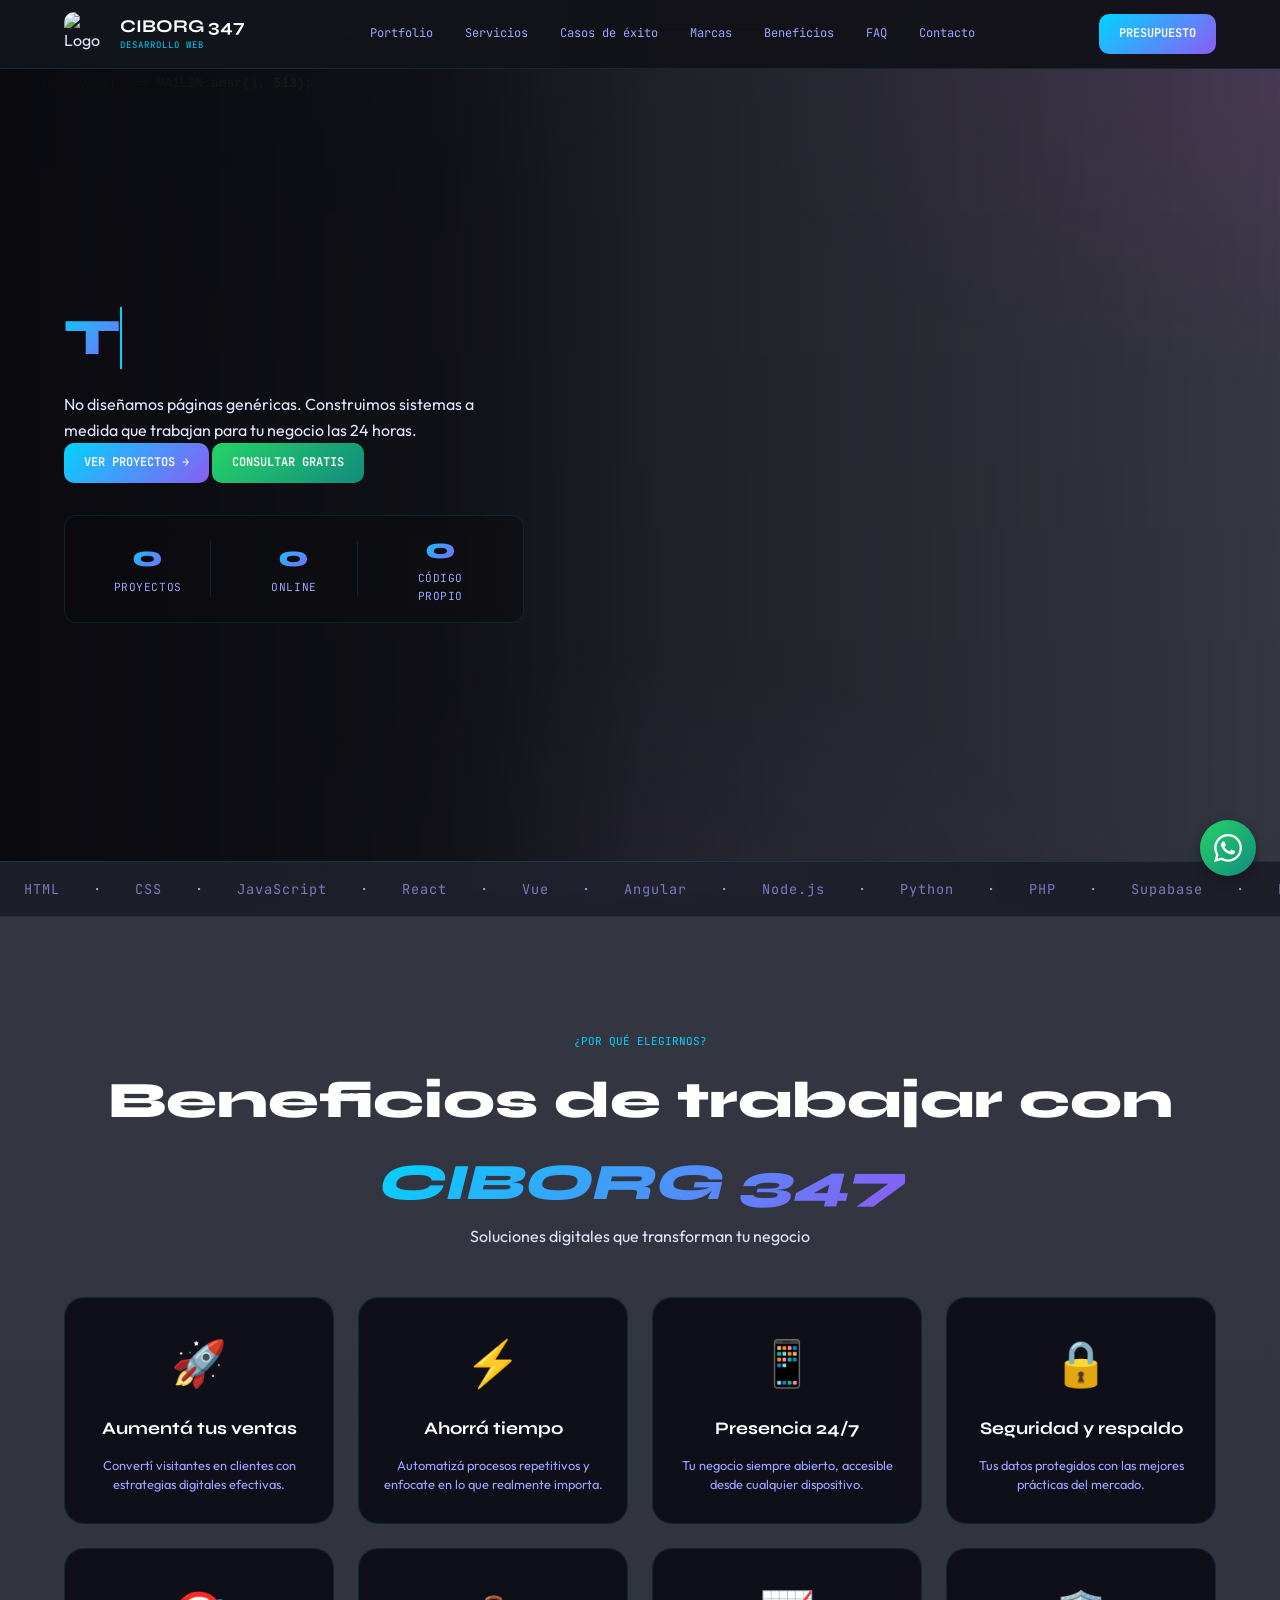
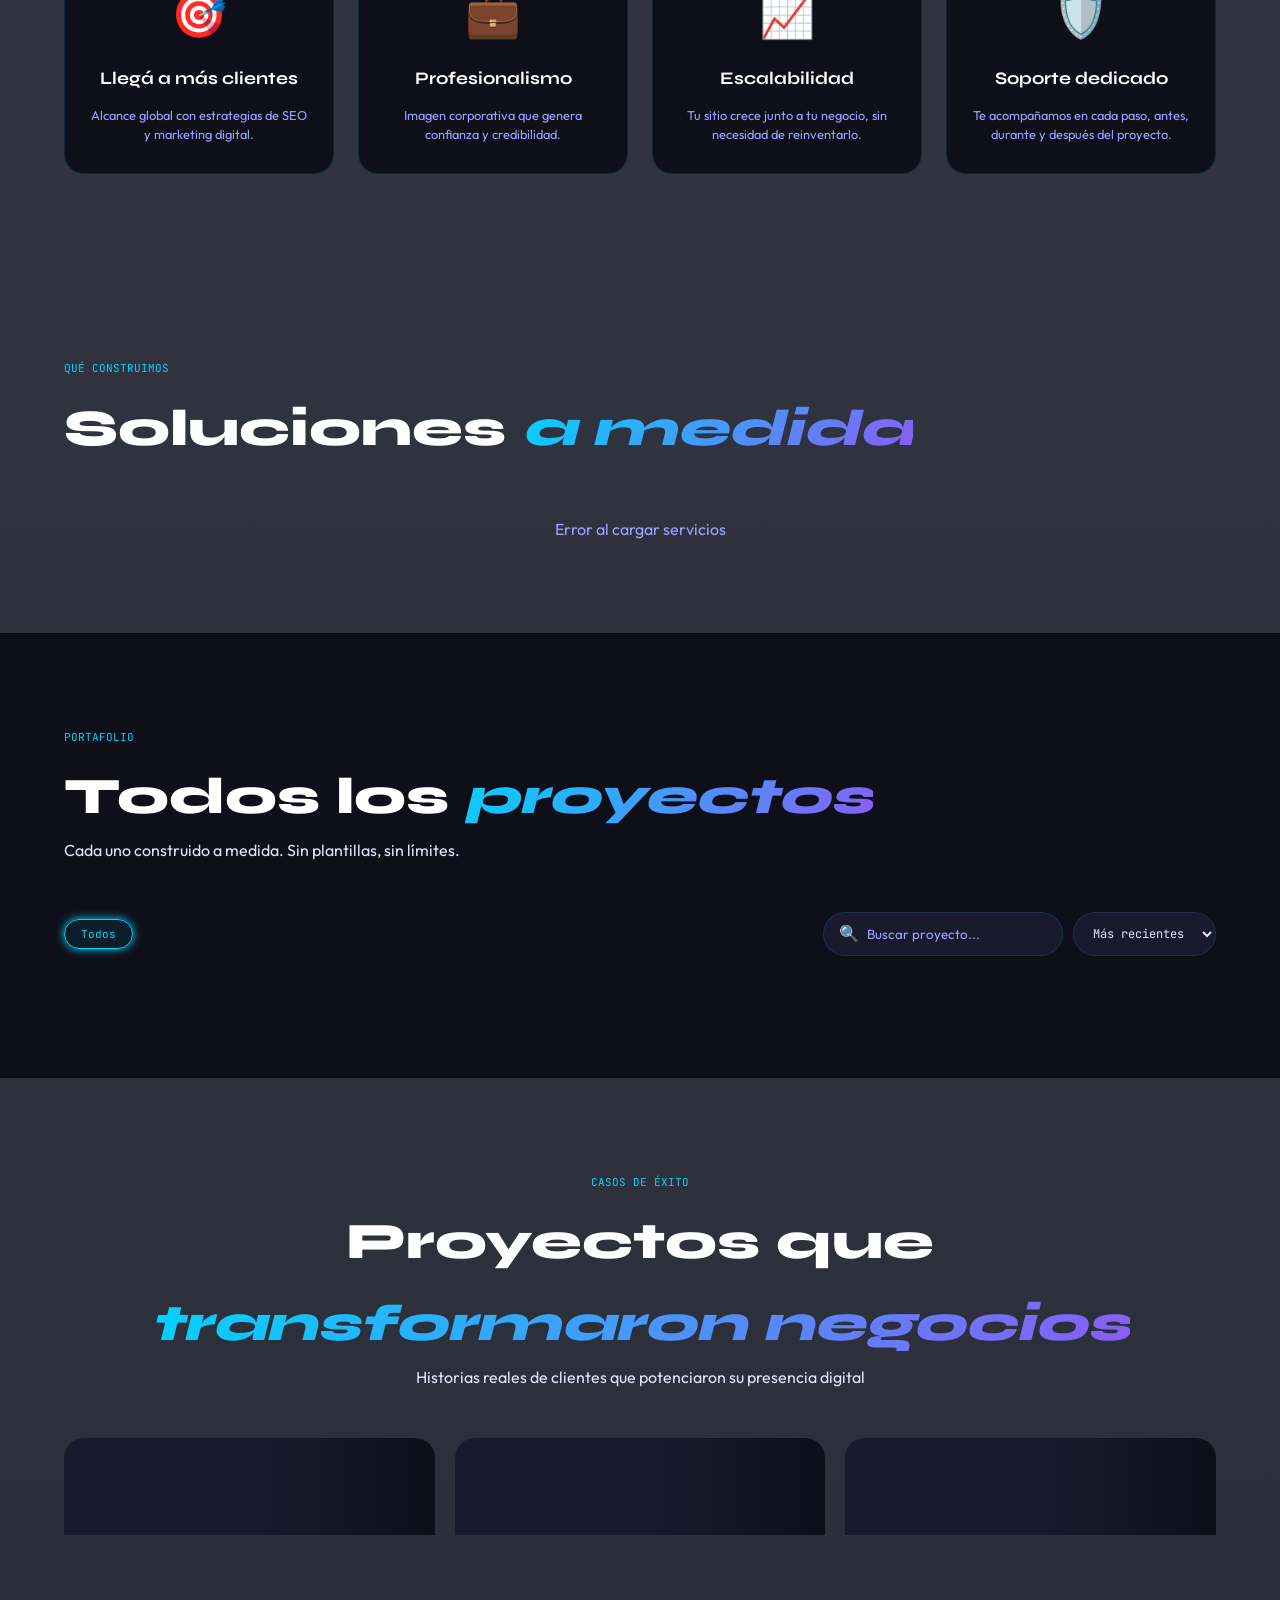
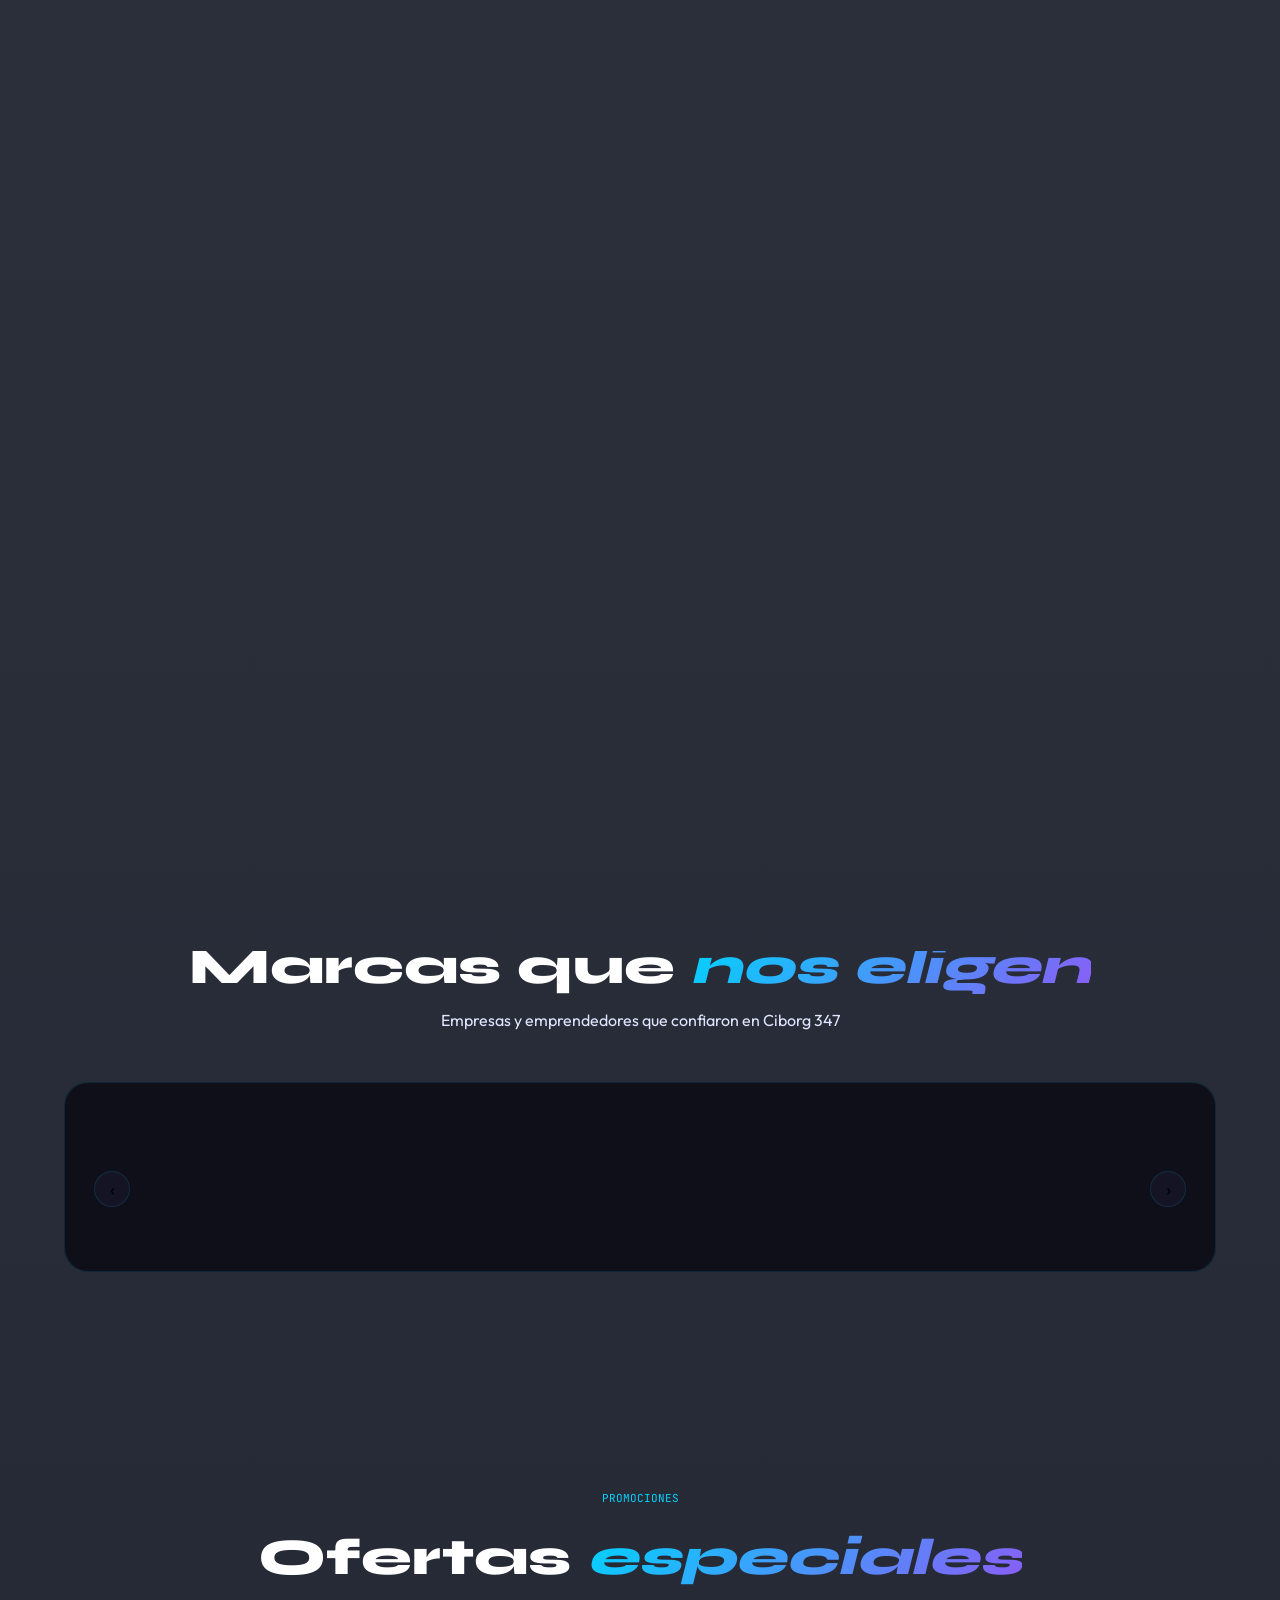
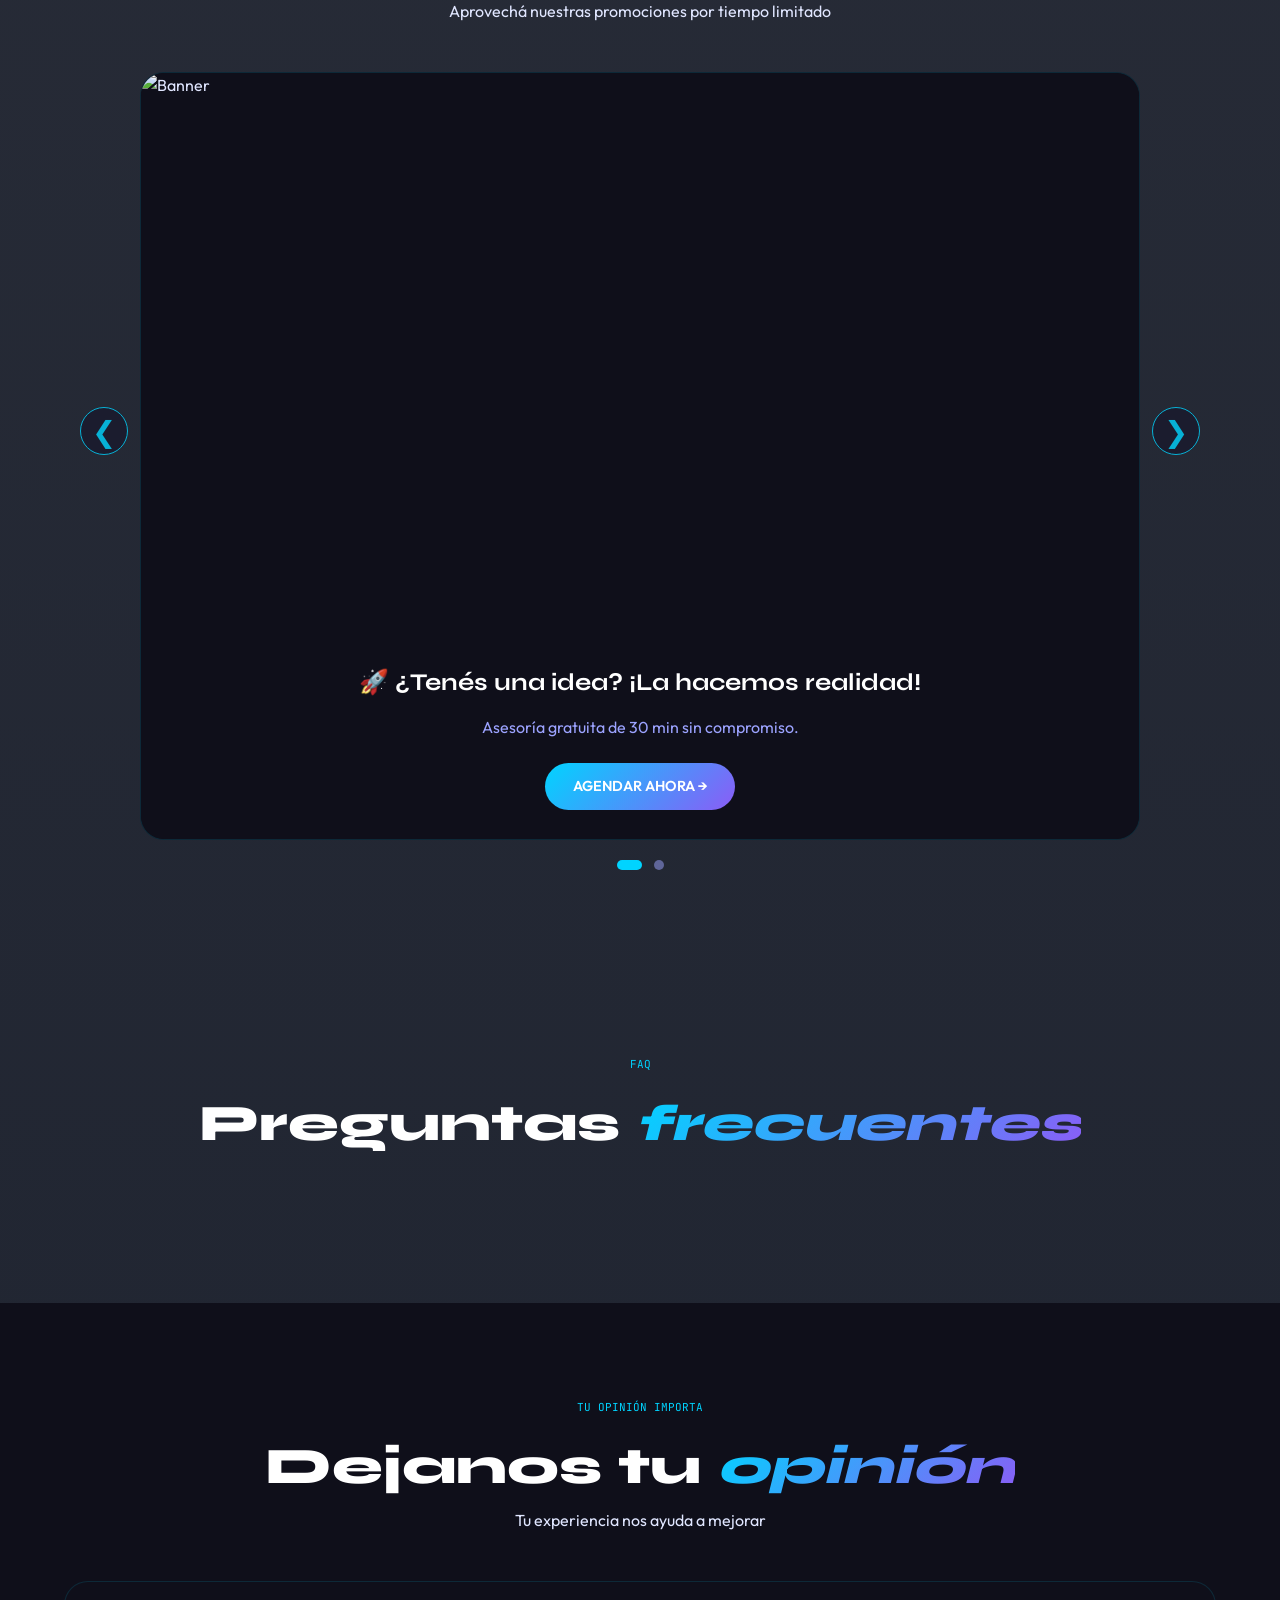
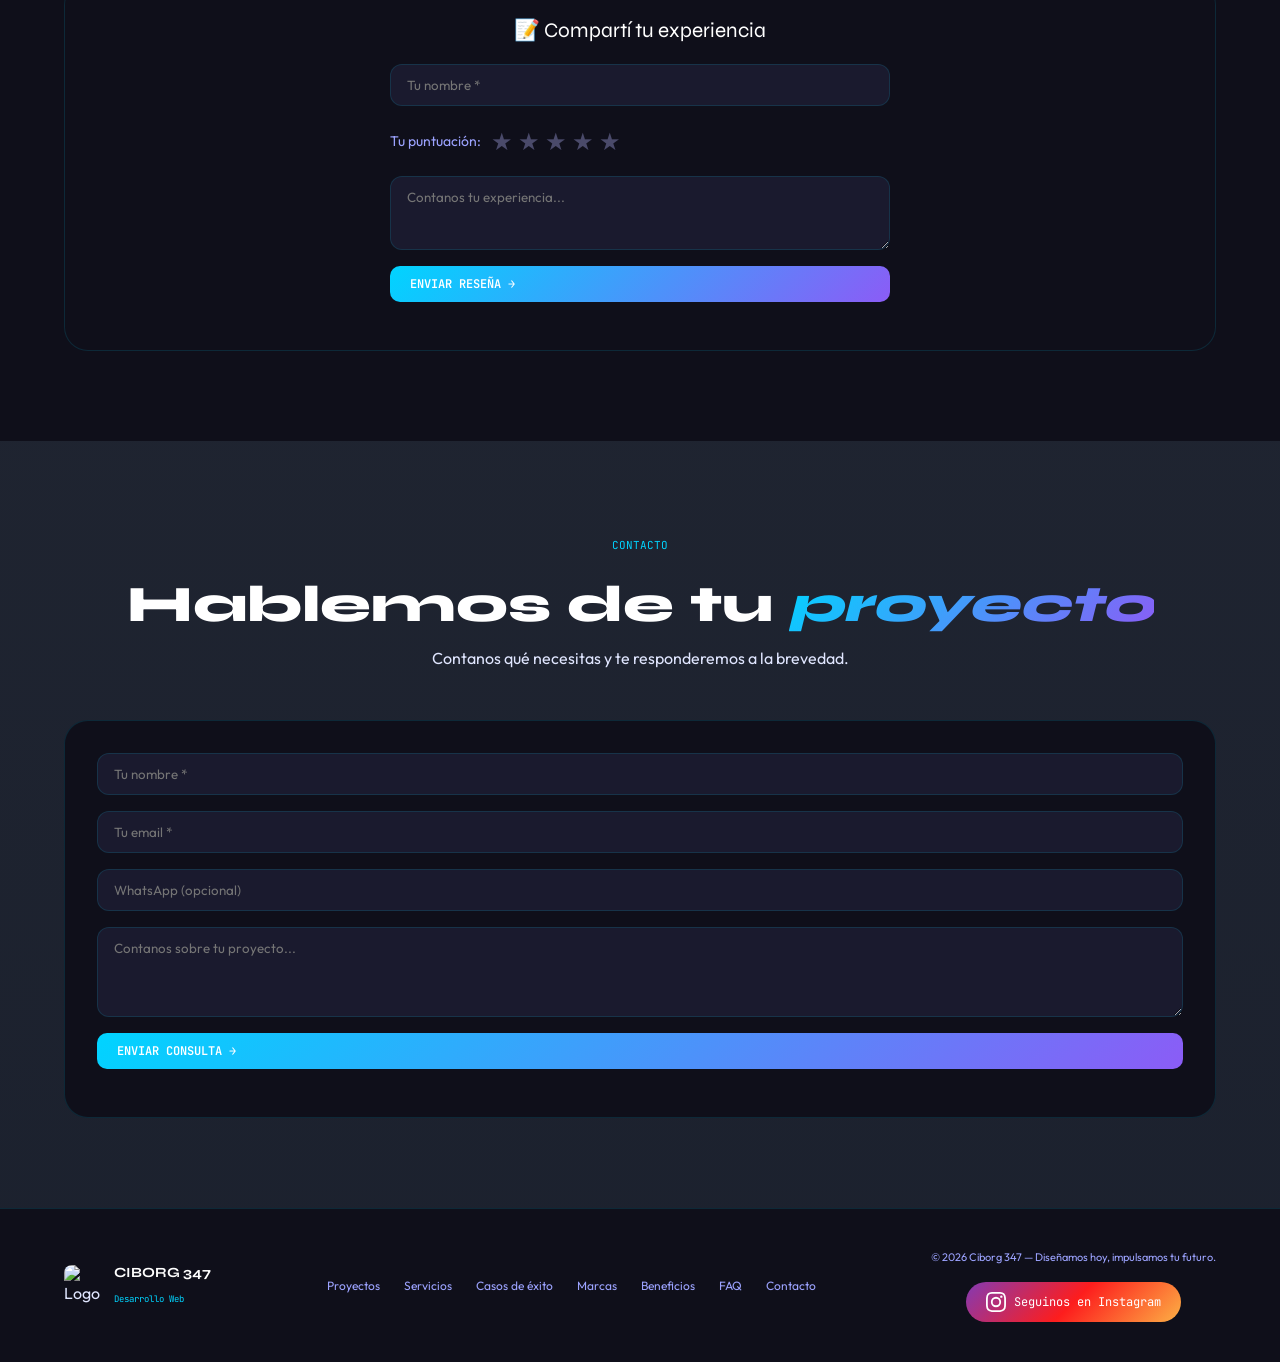
==== commit 27bd21bf: "Update index.html" ====
--- a/public/index.html
+++ b/public/index.html
@@ -1820,7 +1820,7 @@
         <a href="#contacto">Contacto</a>
       </div>
       <div class="footer__copy">
-        © 2025 Ciborg 347 — Diseñamos hoy, impulsamos tu futuro.
+        © 2026 Ciborg 347 — Diseñamos hoy, impulsamos tu futuro.
         <div class="footer__social">
           <a href="https://instagram.com/CIBORG347" target="_blank" class="btn-social">
             <svg width="20" height="20" viewBox="0 0 24 24" fill="white">
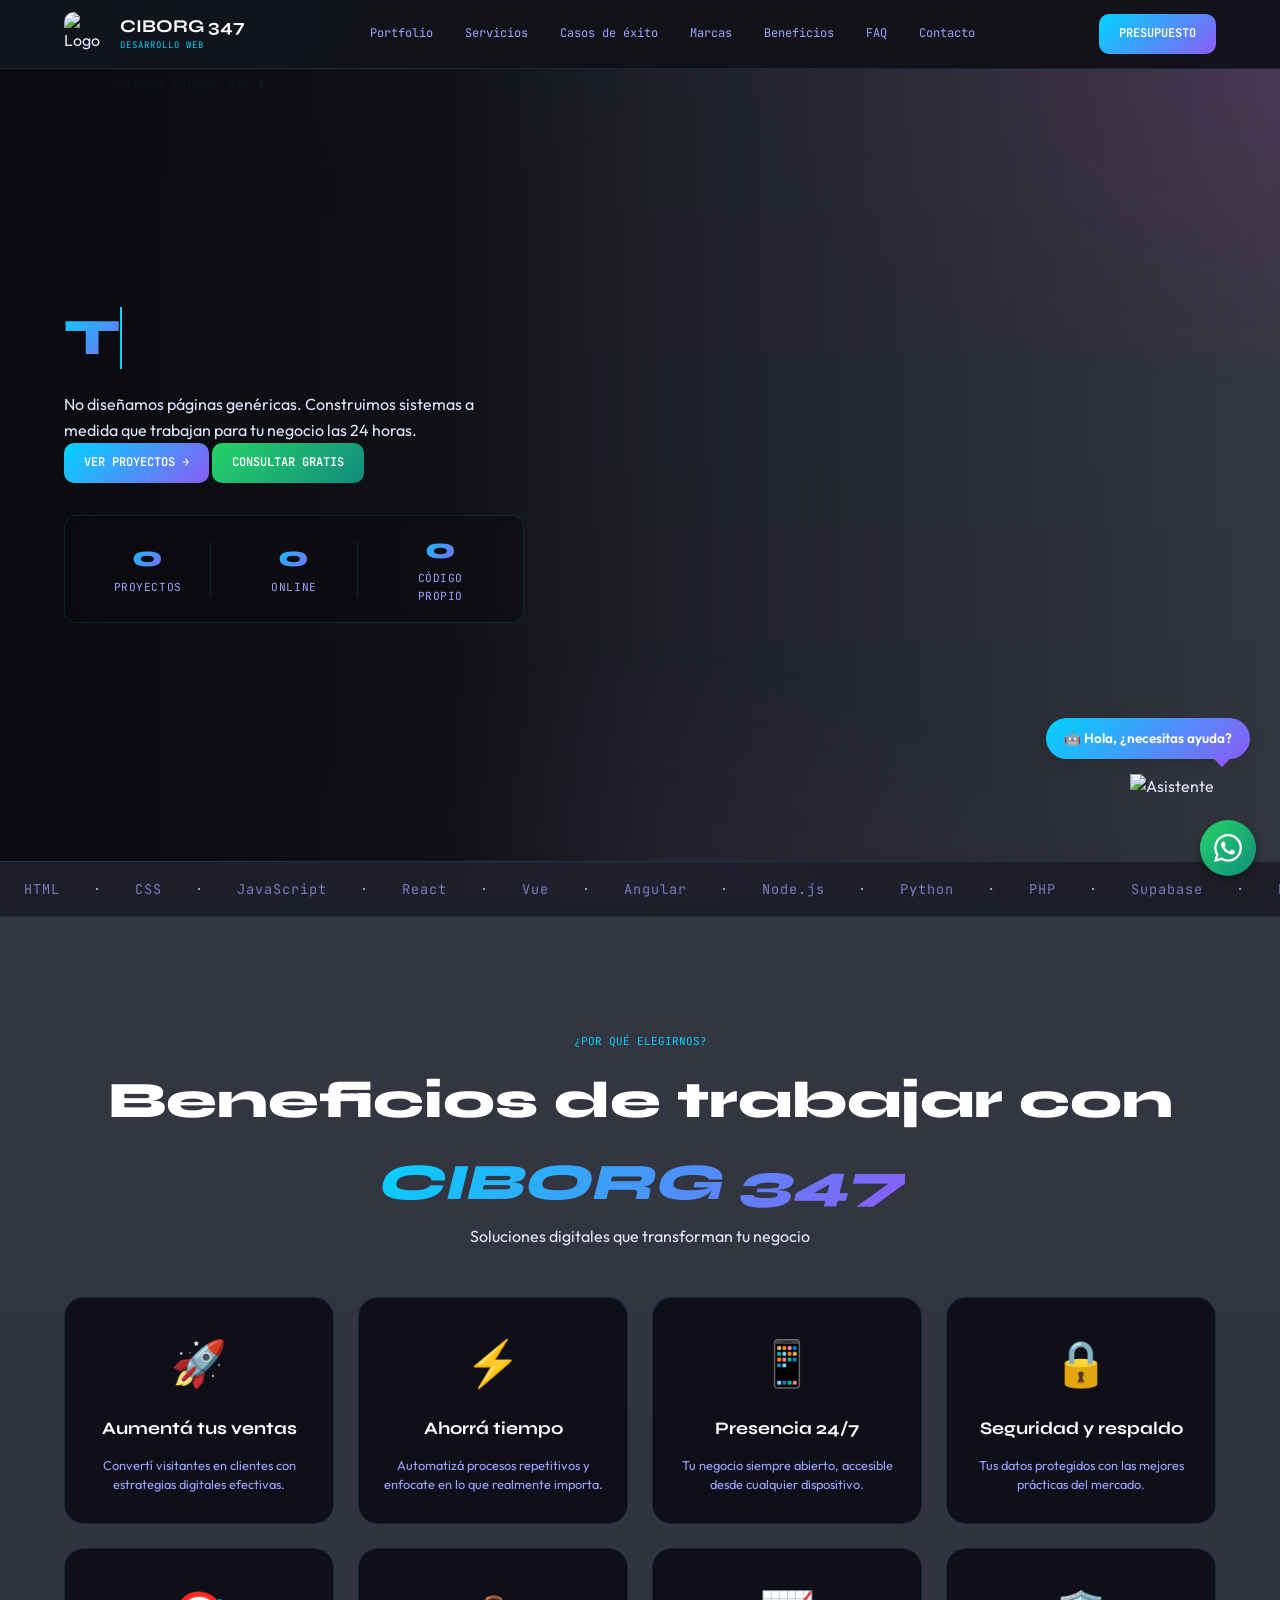
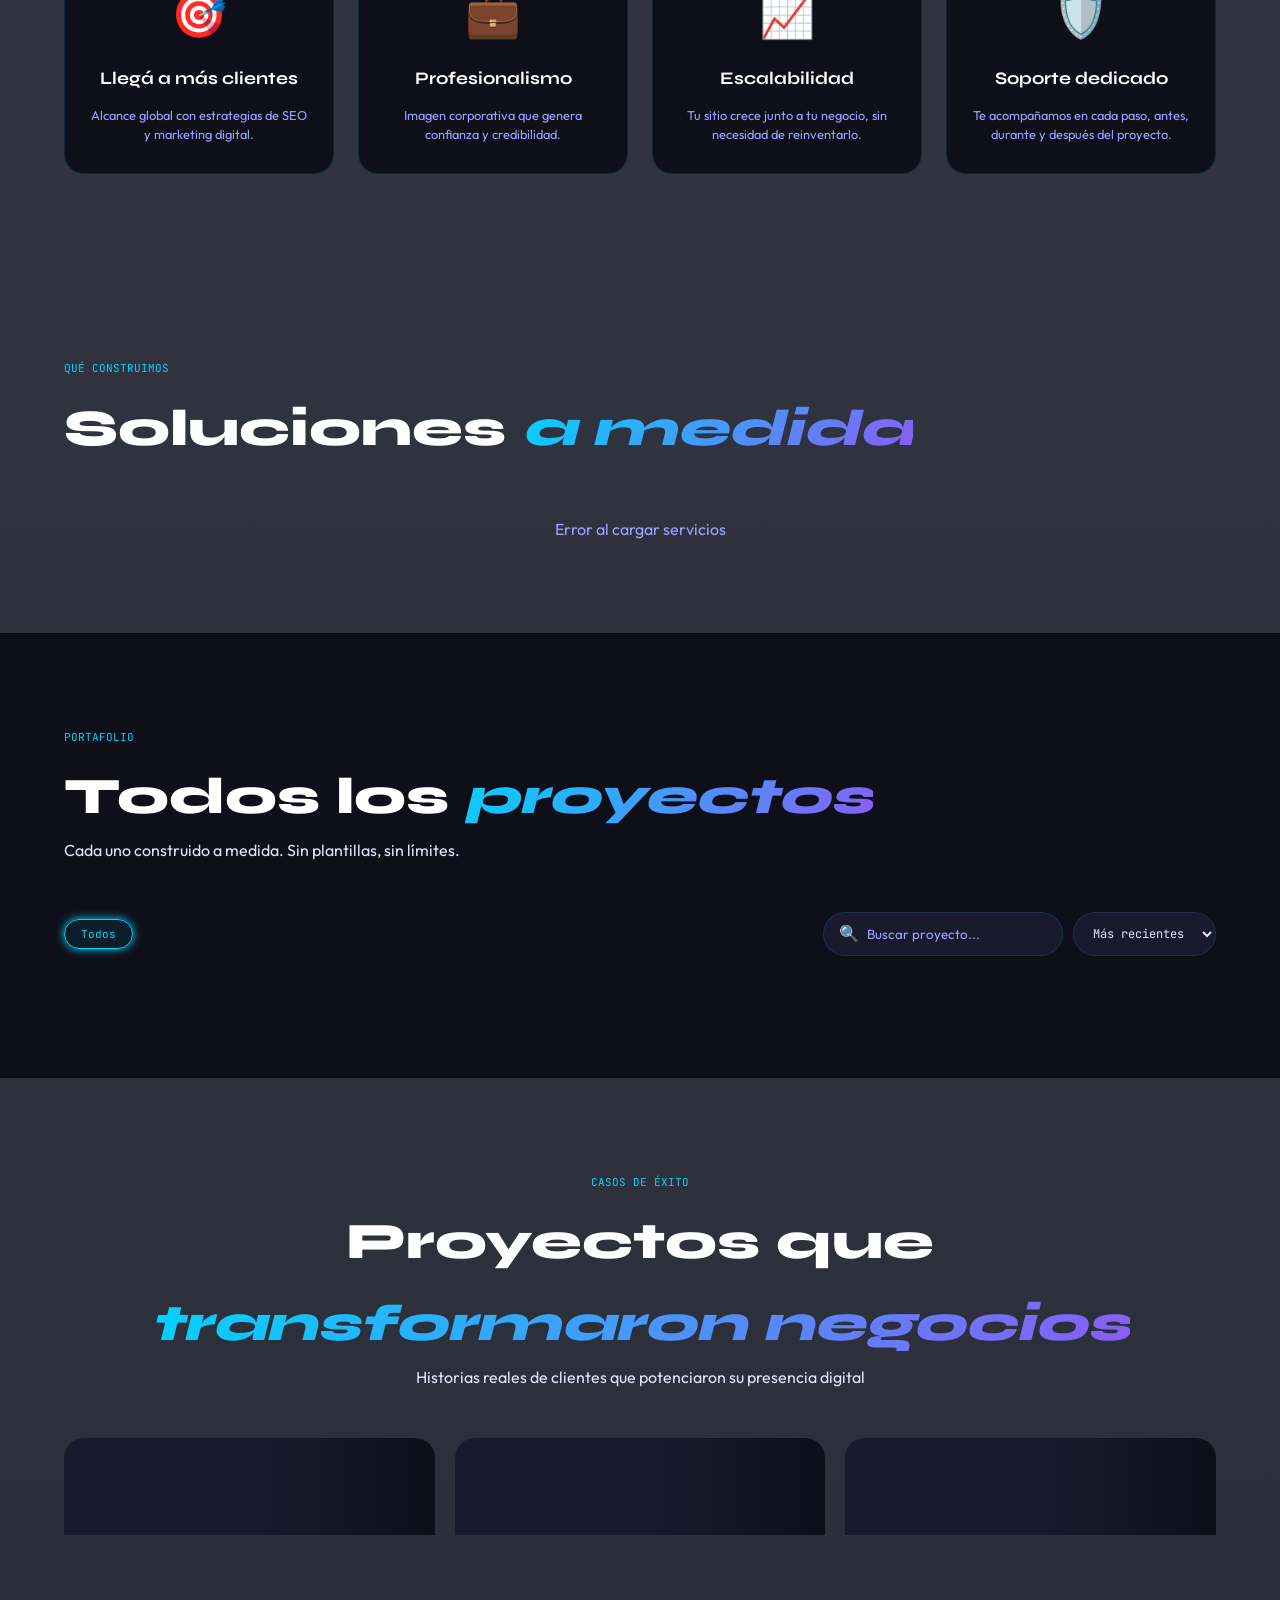
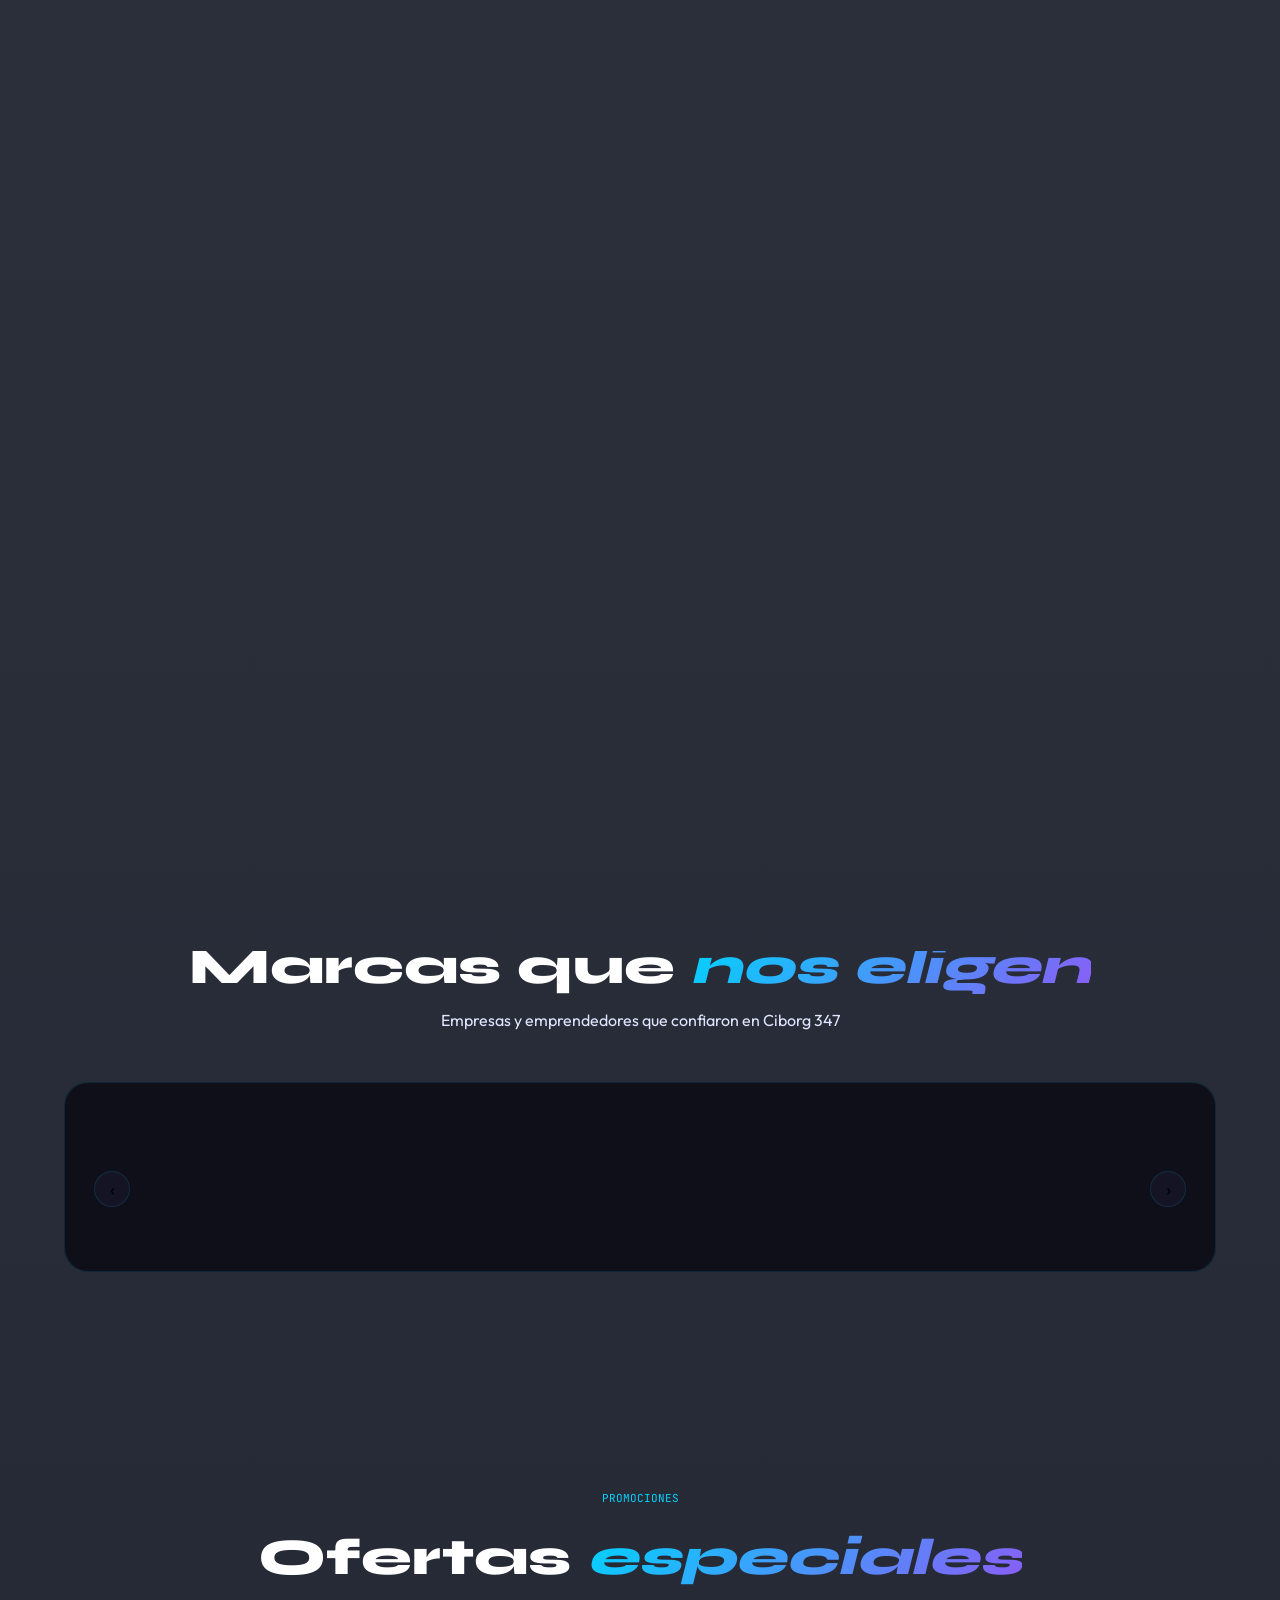
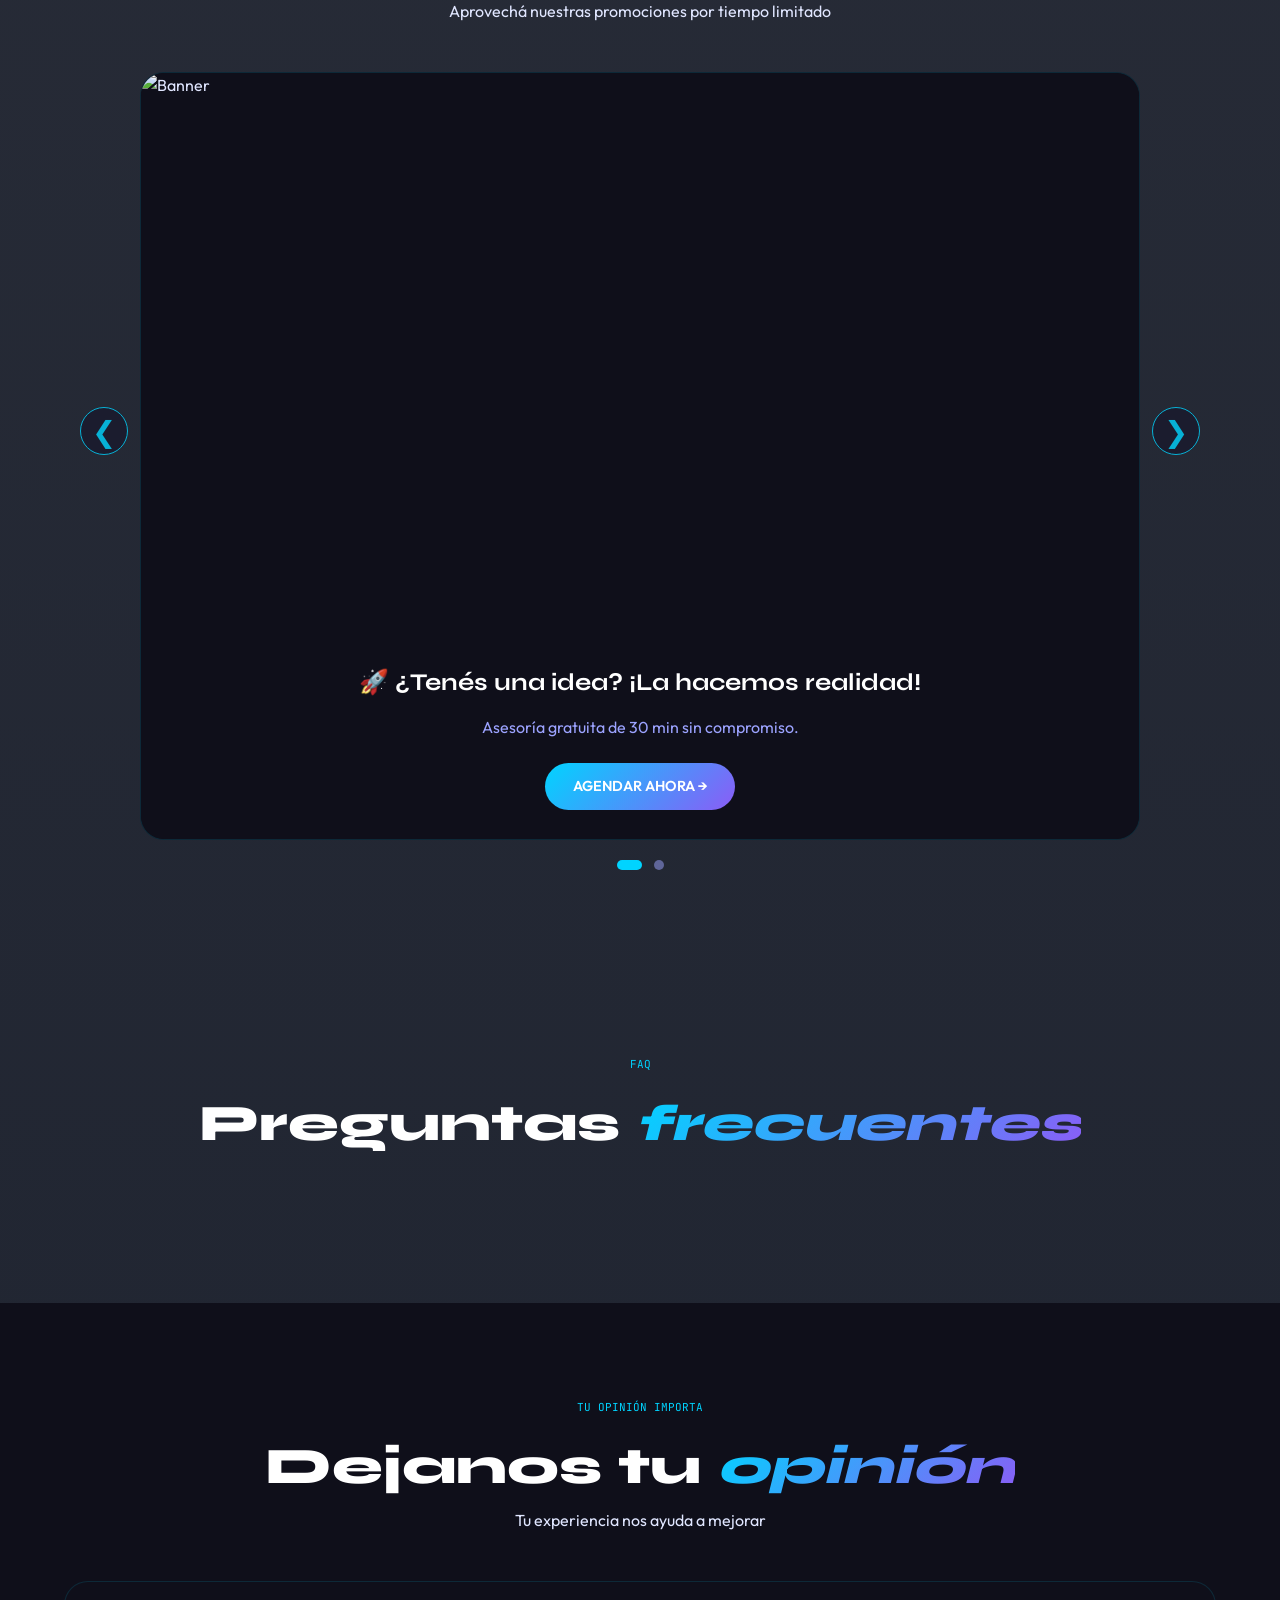
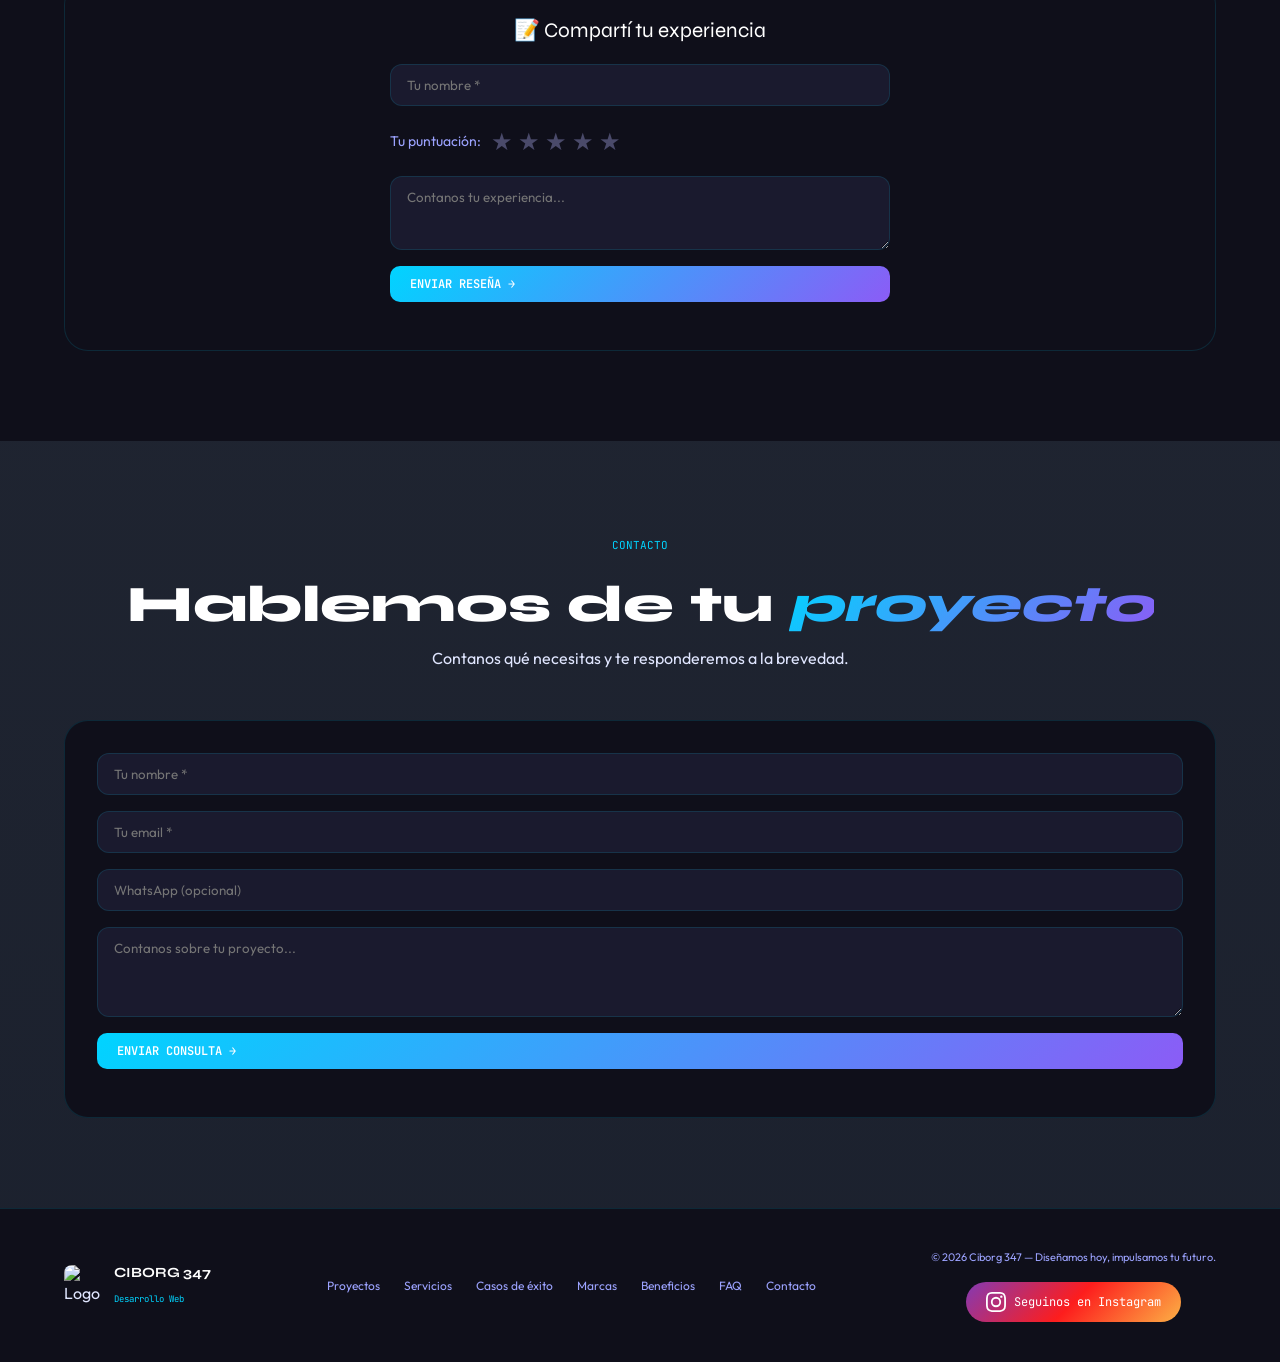
==== commit b6c03f9c: "Update index.html" ====
--- a/public/index.html
+++ b/public/index.html
@@ -242,6 +242,8 @@
         background: linear-gradient(to right, rgba(10,10,15,0.6) 0%, rgba(10,10,15,0.3) 50%, rgba(10,10,15,0) 100%) !important;
       }
       .hero canvas { opacity: 0.55; filter: brightness(1.2) contrast(1.1); }
+      
+      body { background-attachment: scroll; }
     }
     .section { padding: 90px 0; position: relative; }
     .section--alt { background: var(--bg2); }
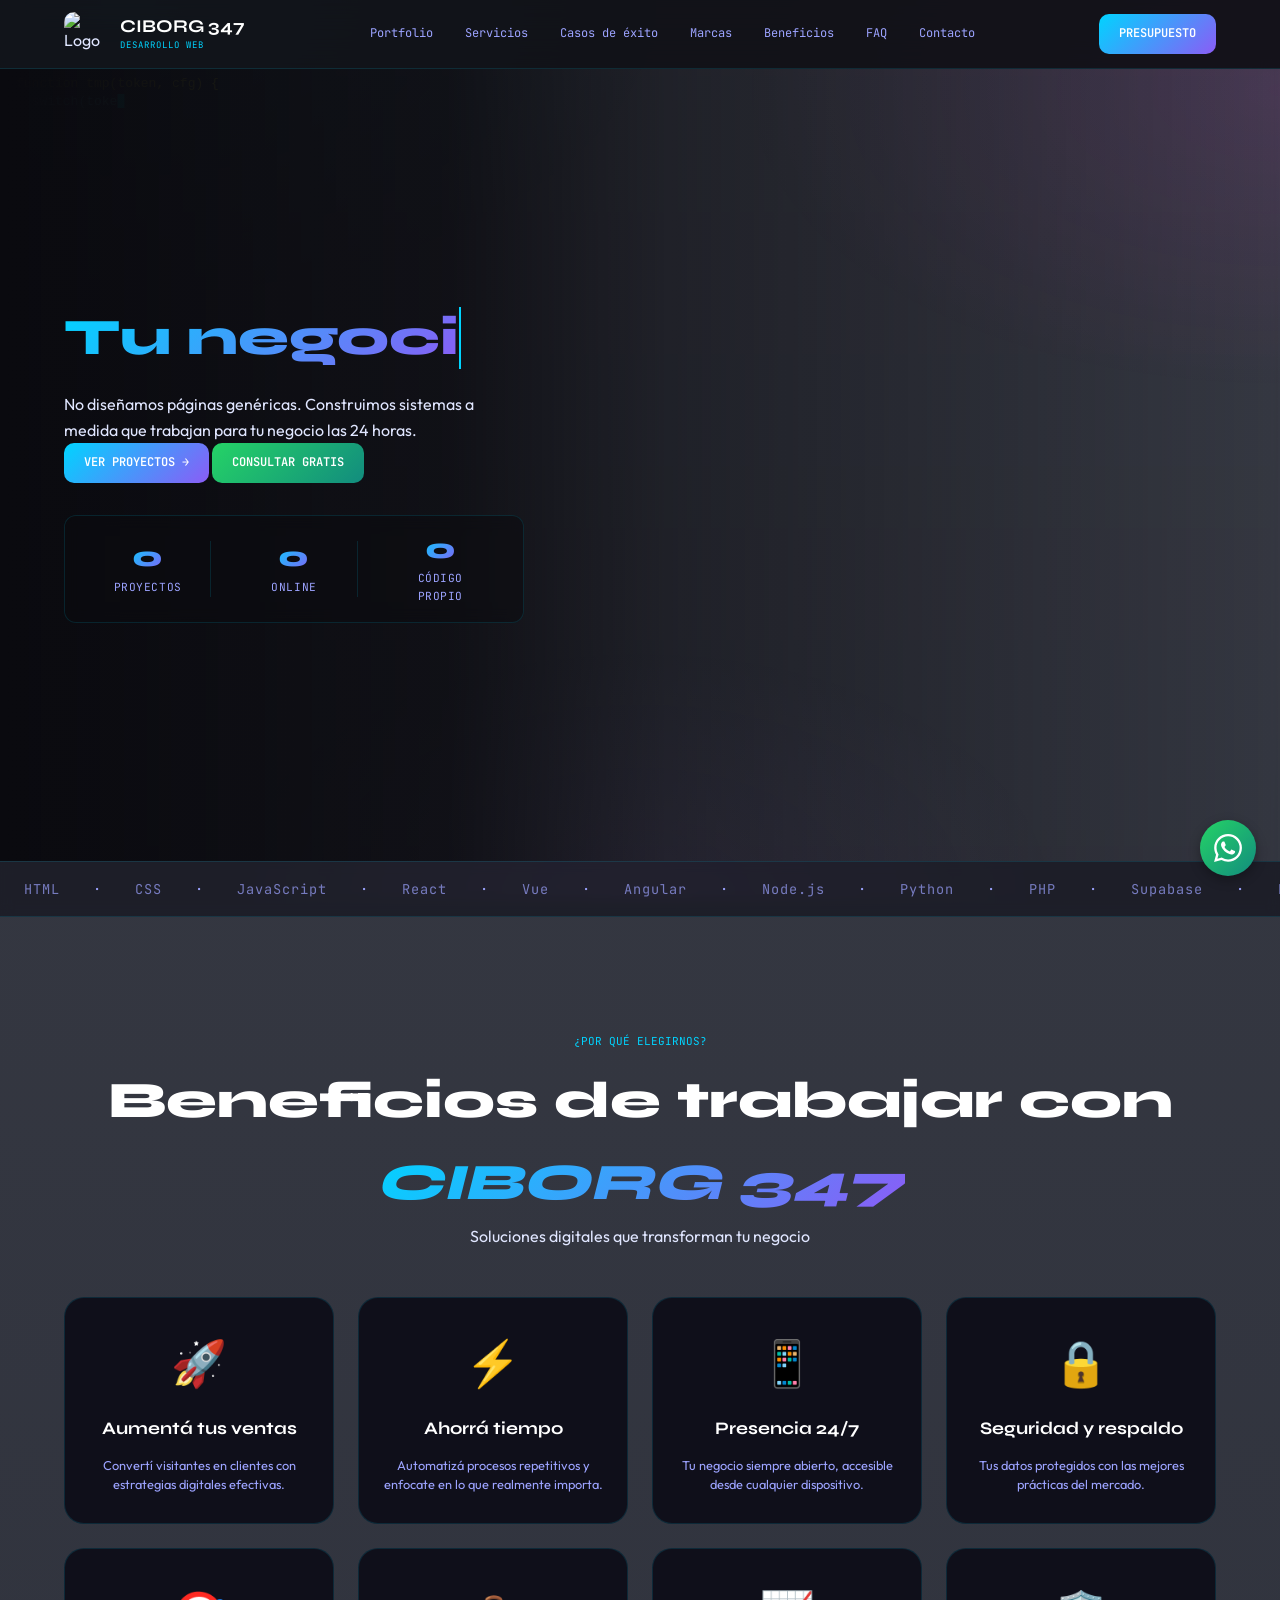
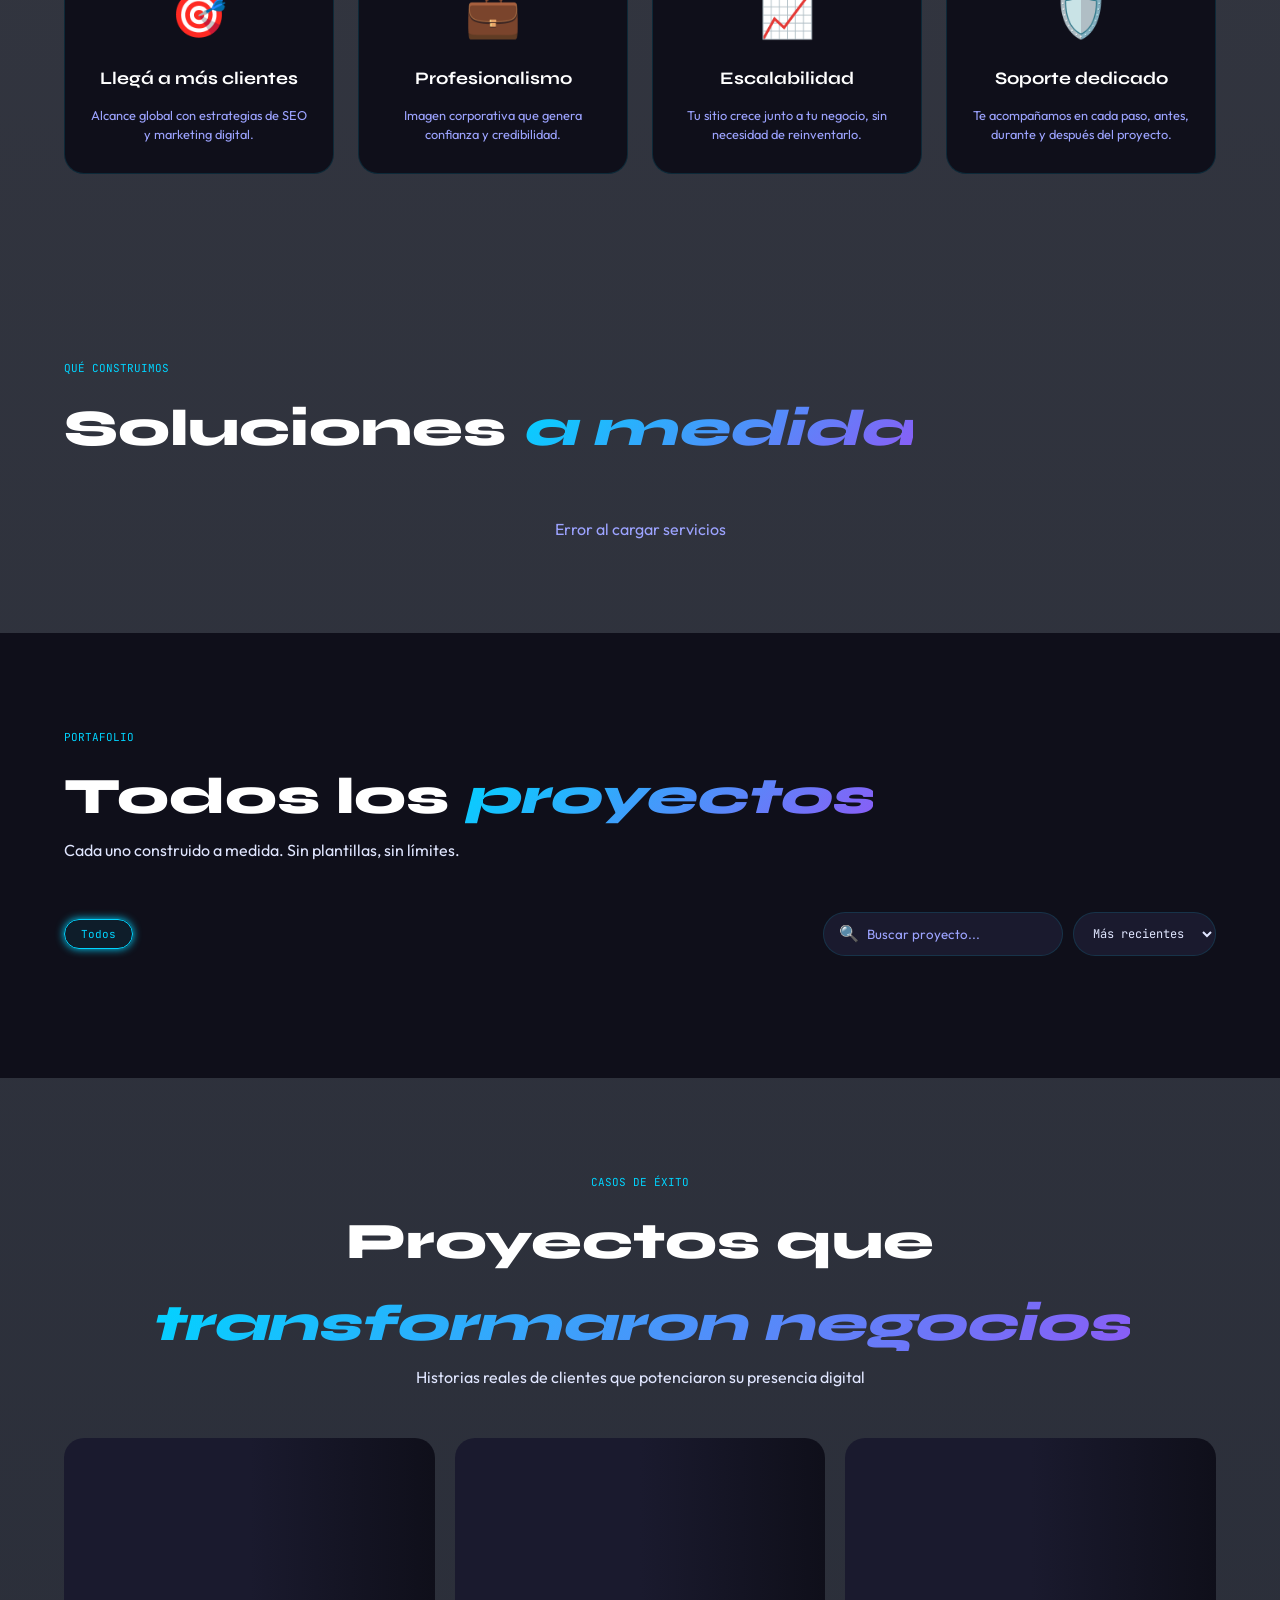
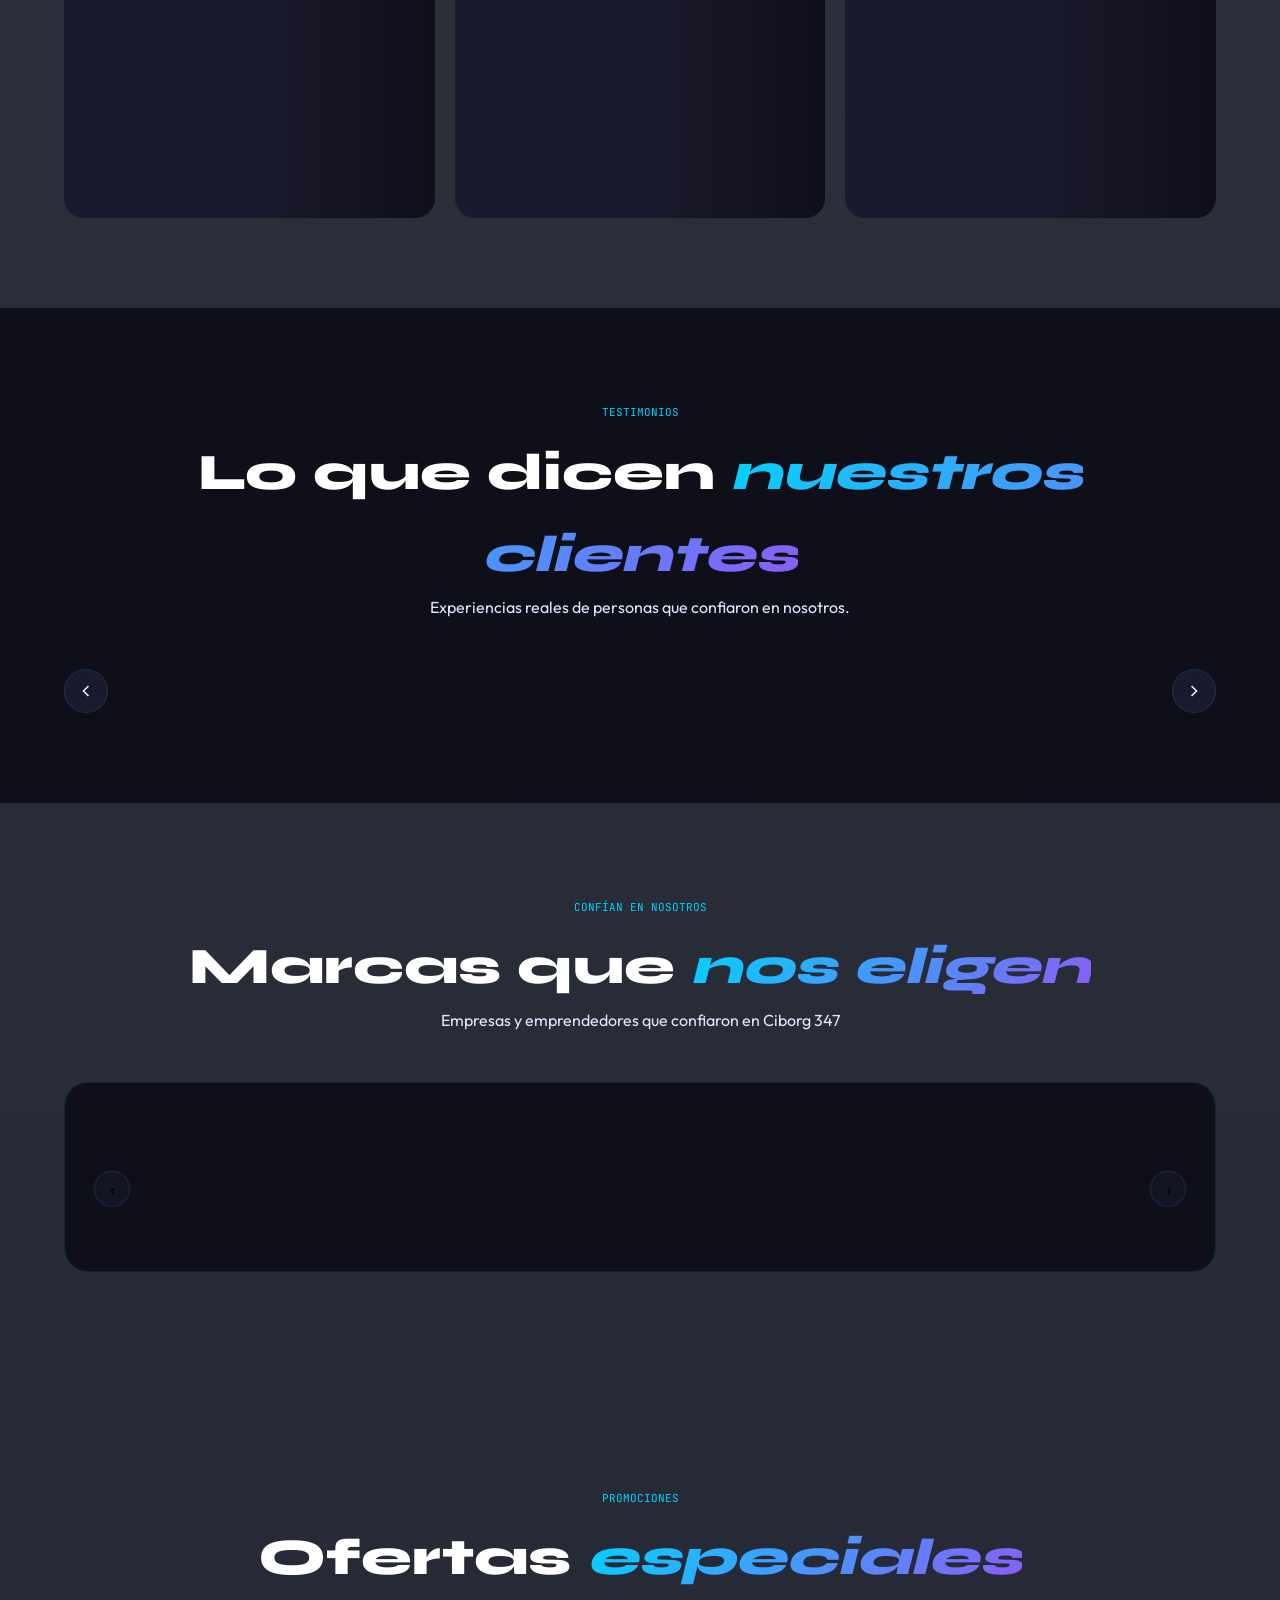
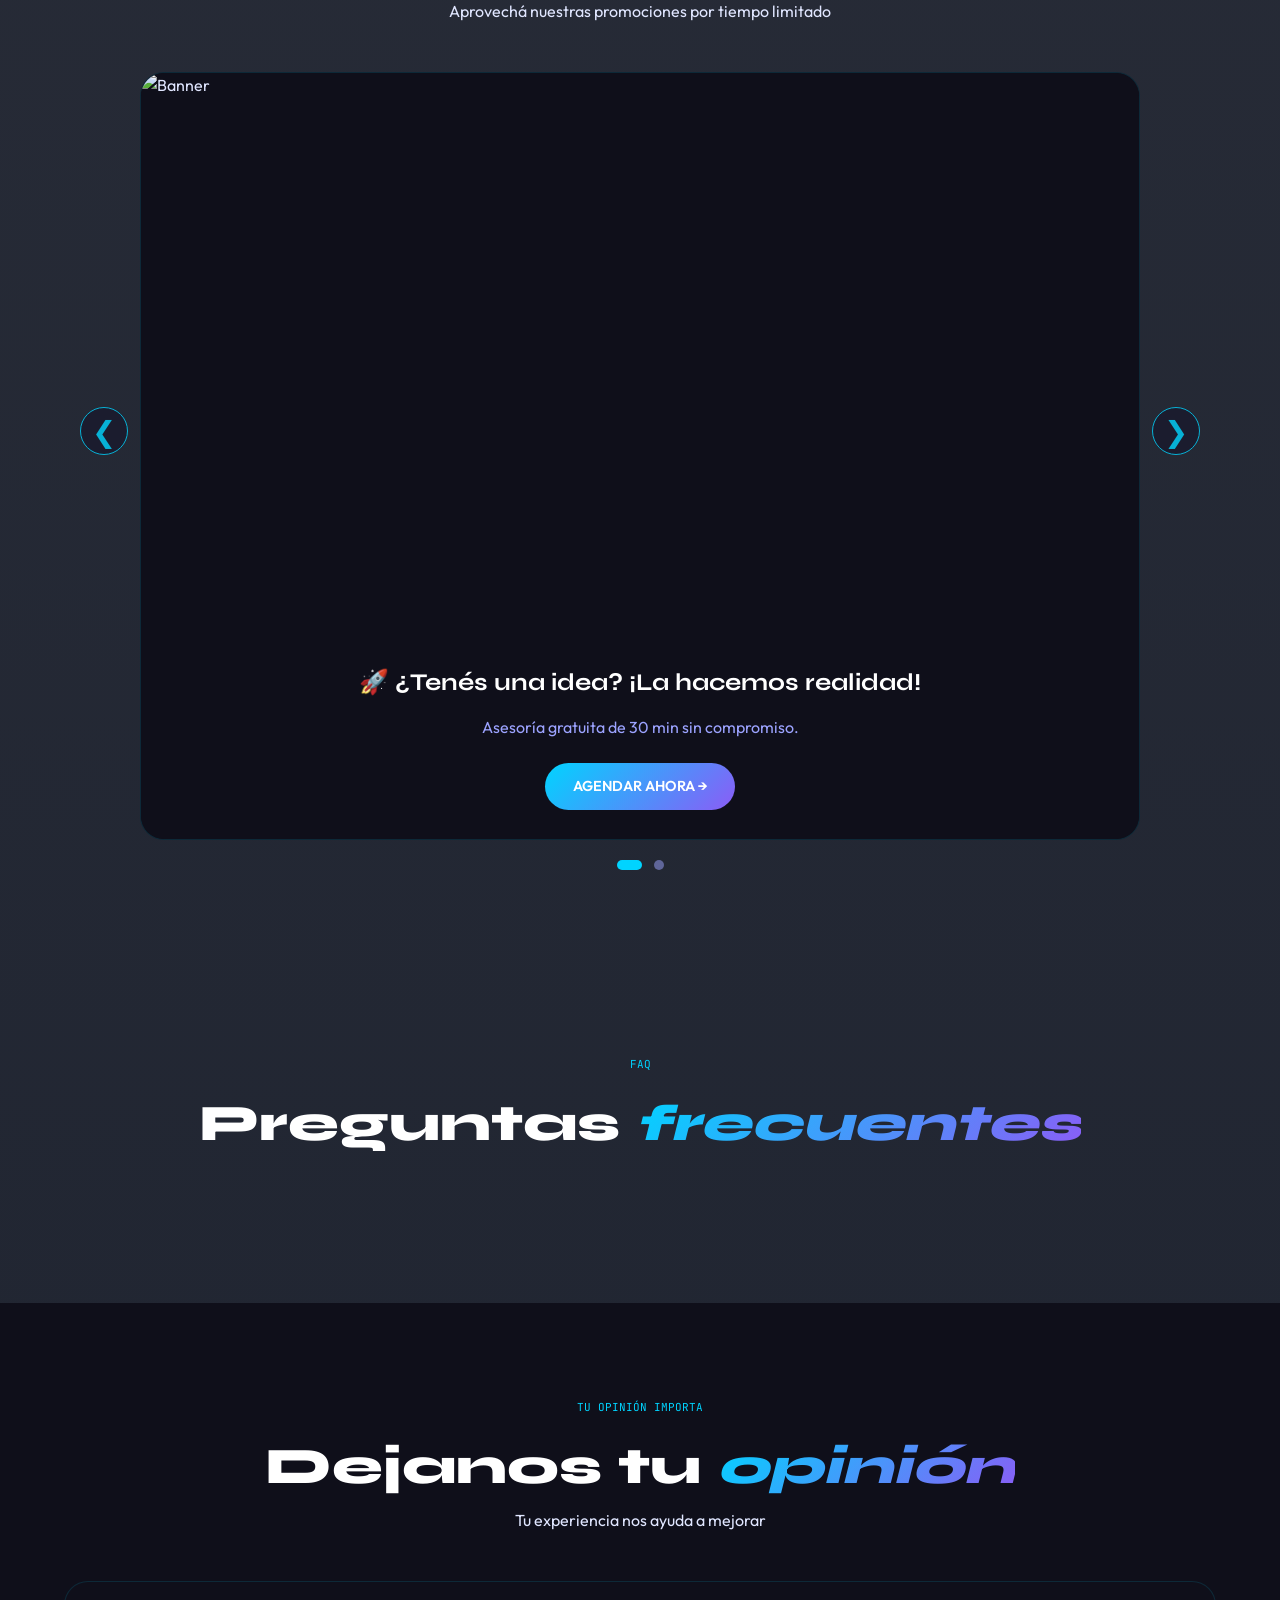
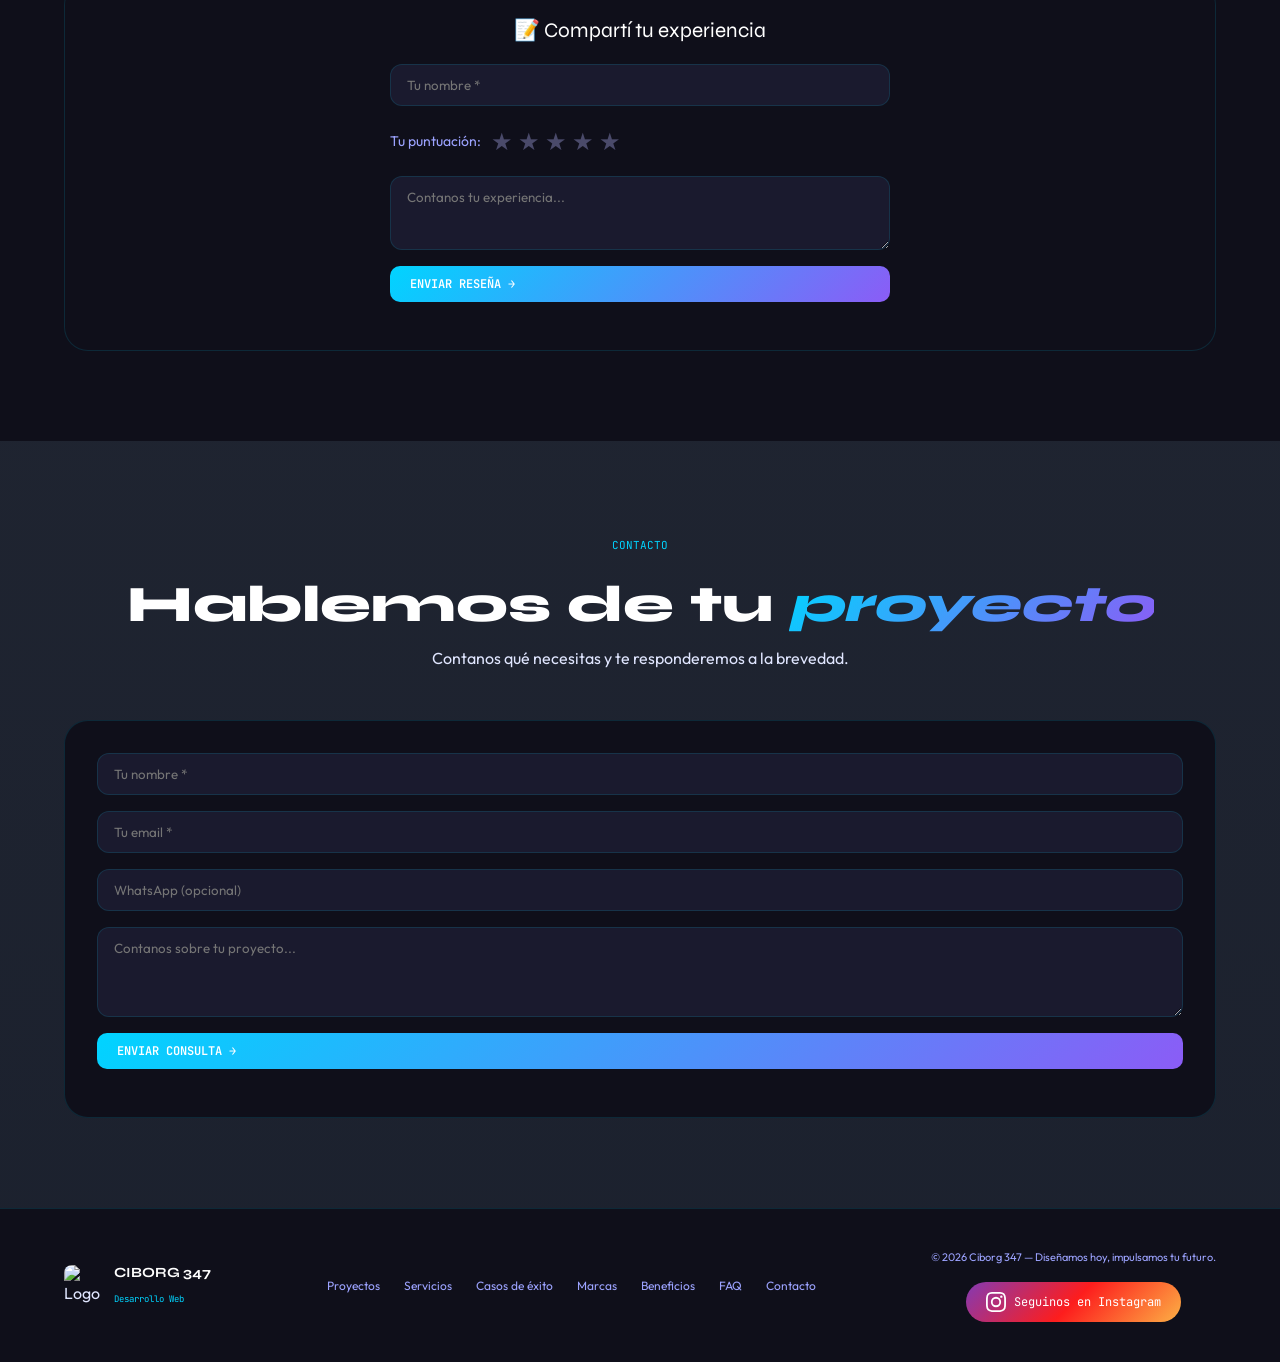
==== commit 78ad326c: "Update index.html" ====
--- a/public/index.html
+++ b/public/index.html
@@ -243,7 +243,6 @@
       }
       .hero canvas { opacity: 0.55; filter: brightness(1.2) contrast(1.1); }
       
-      body { background-attachment: scroll; }
     }
     .section { padding: 90px 0; position: relative; }
     .section--alt { background: var(--bg2); }
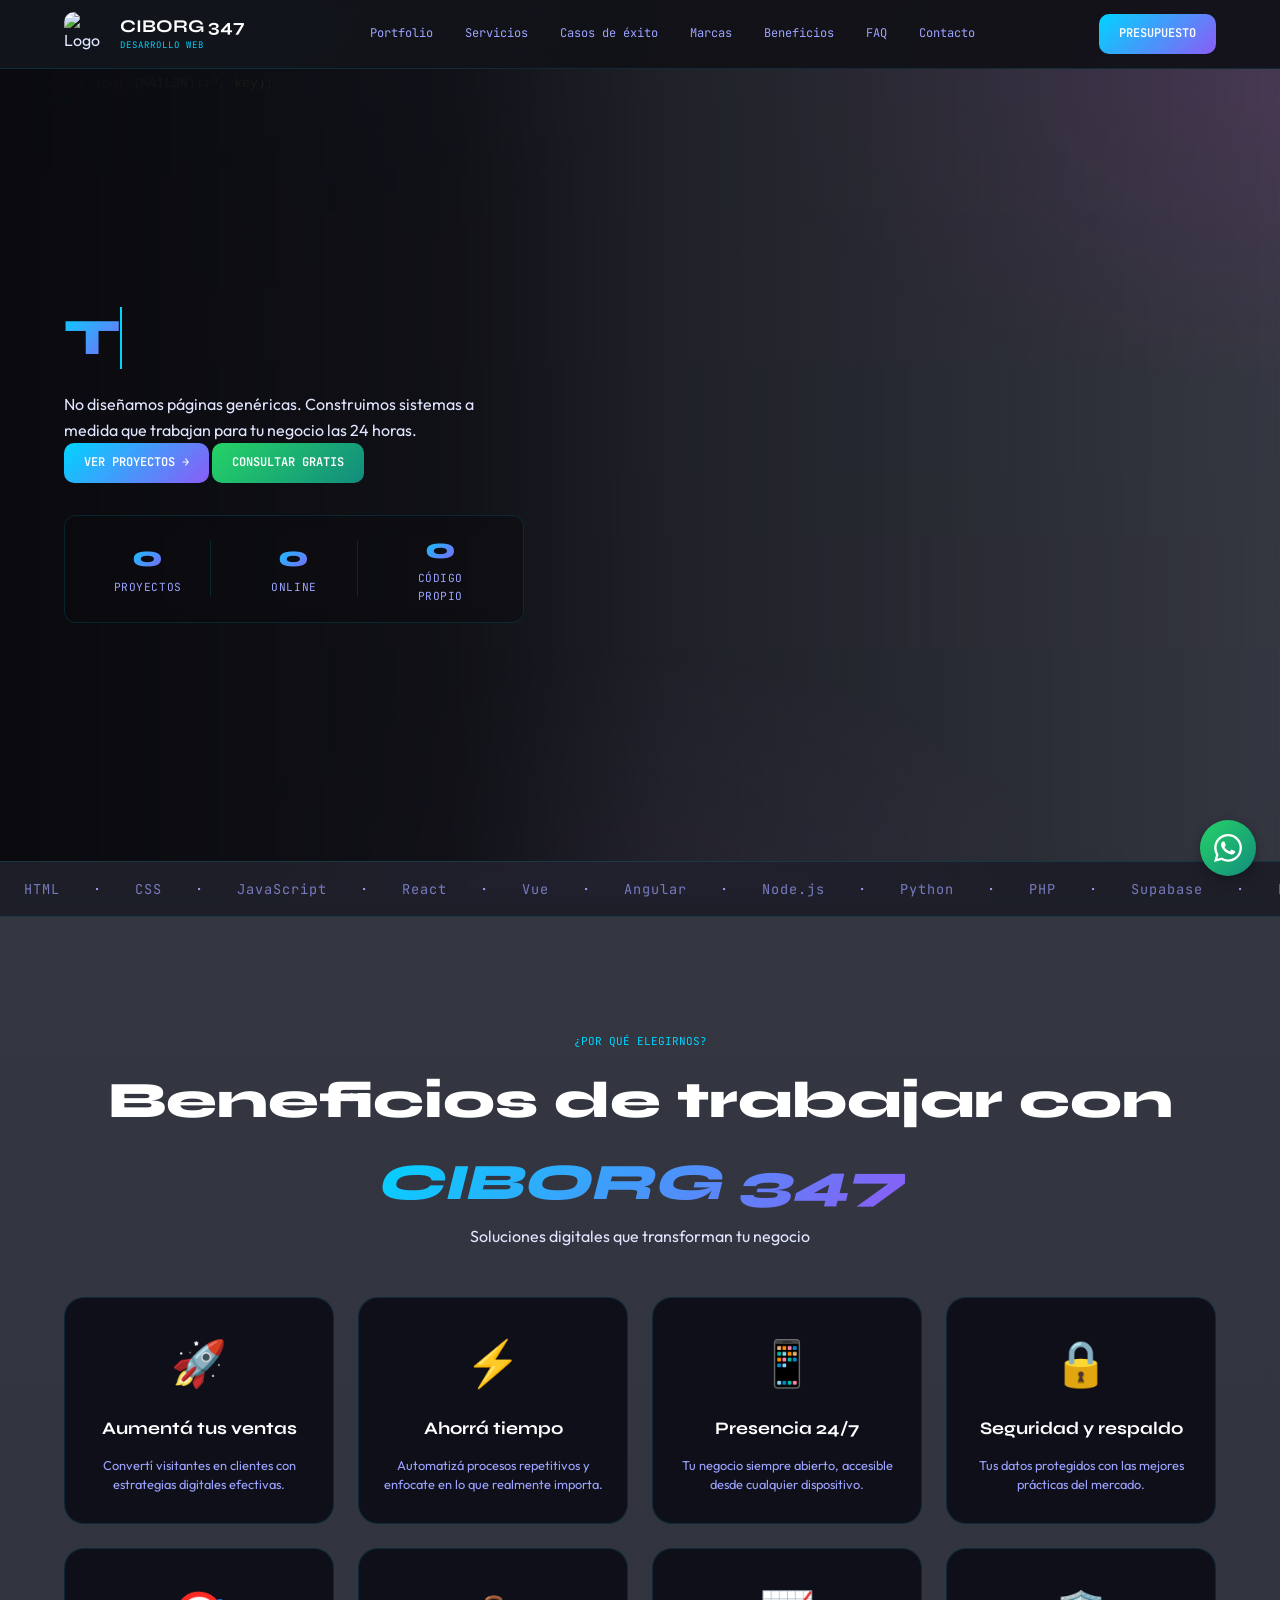
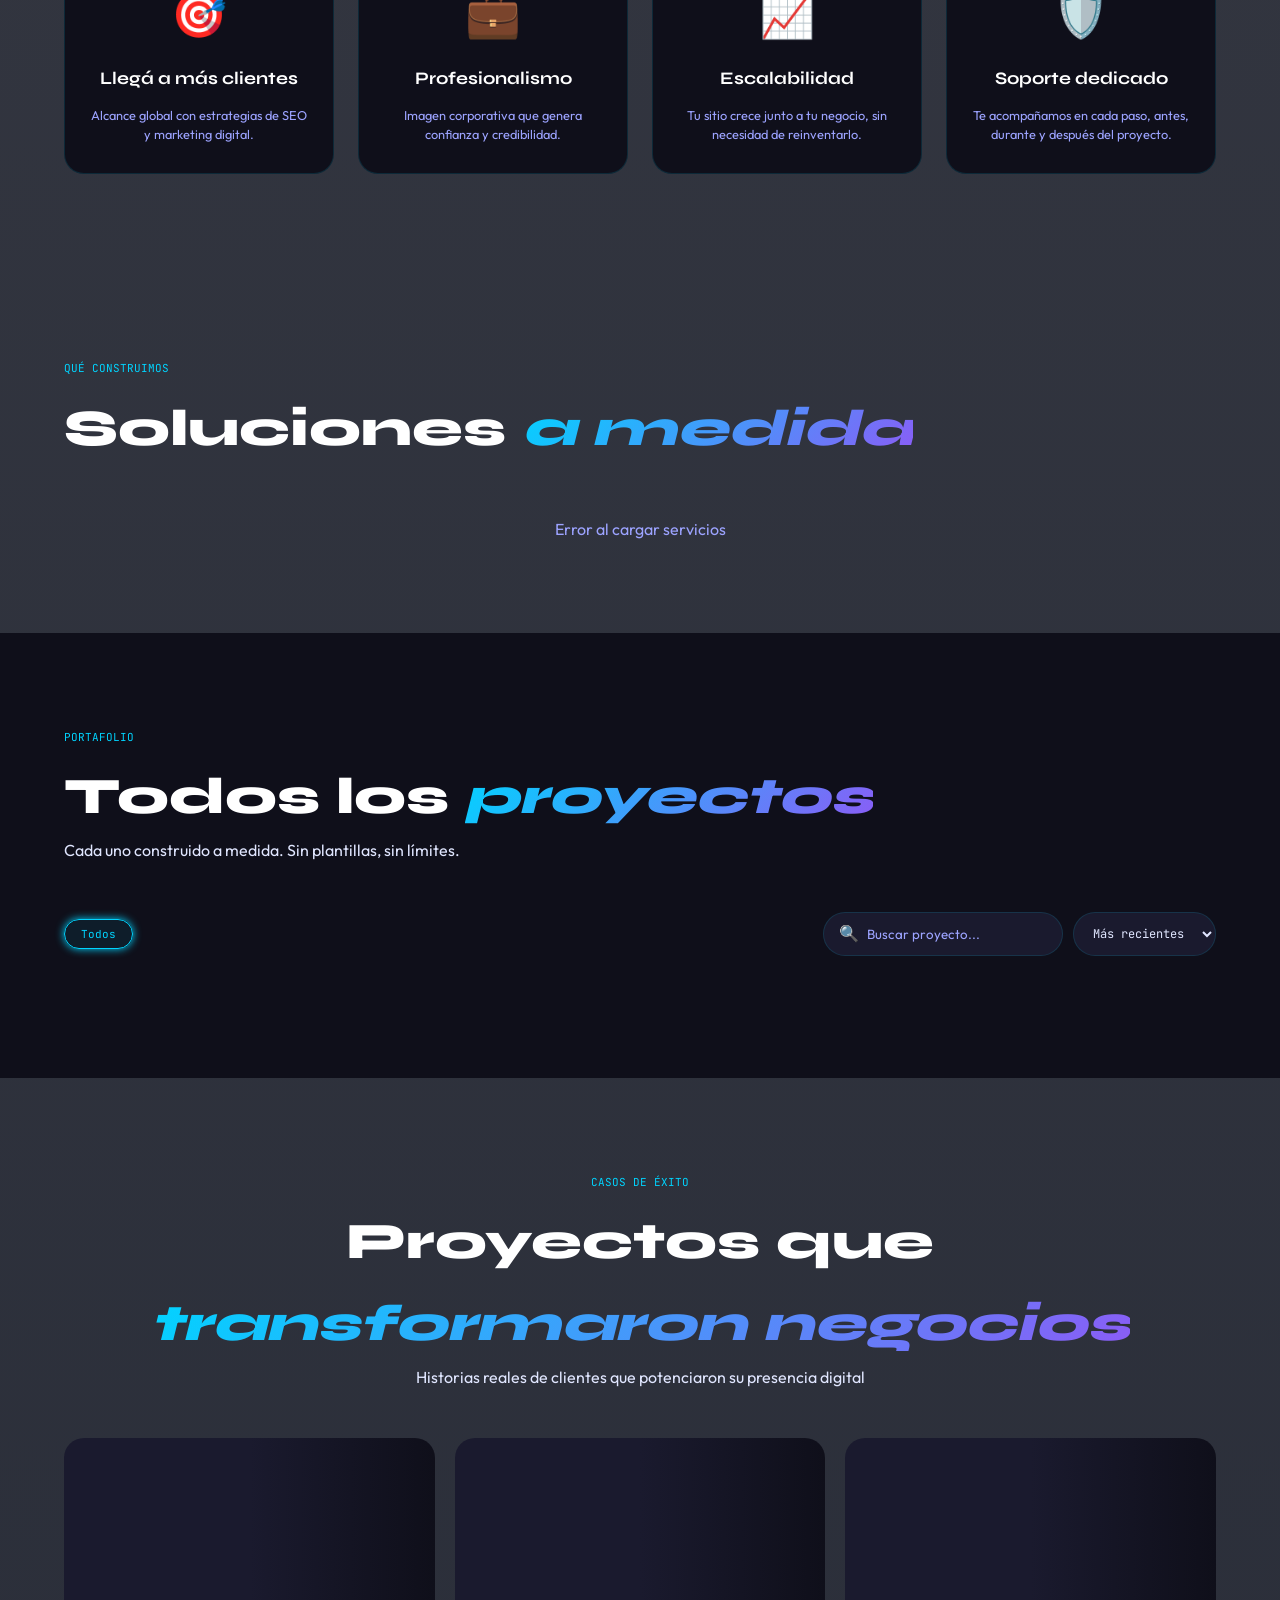
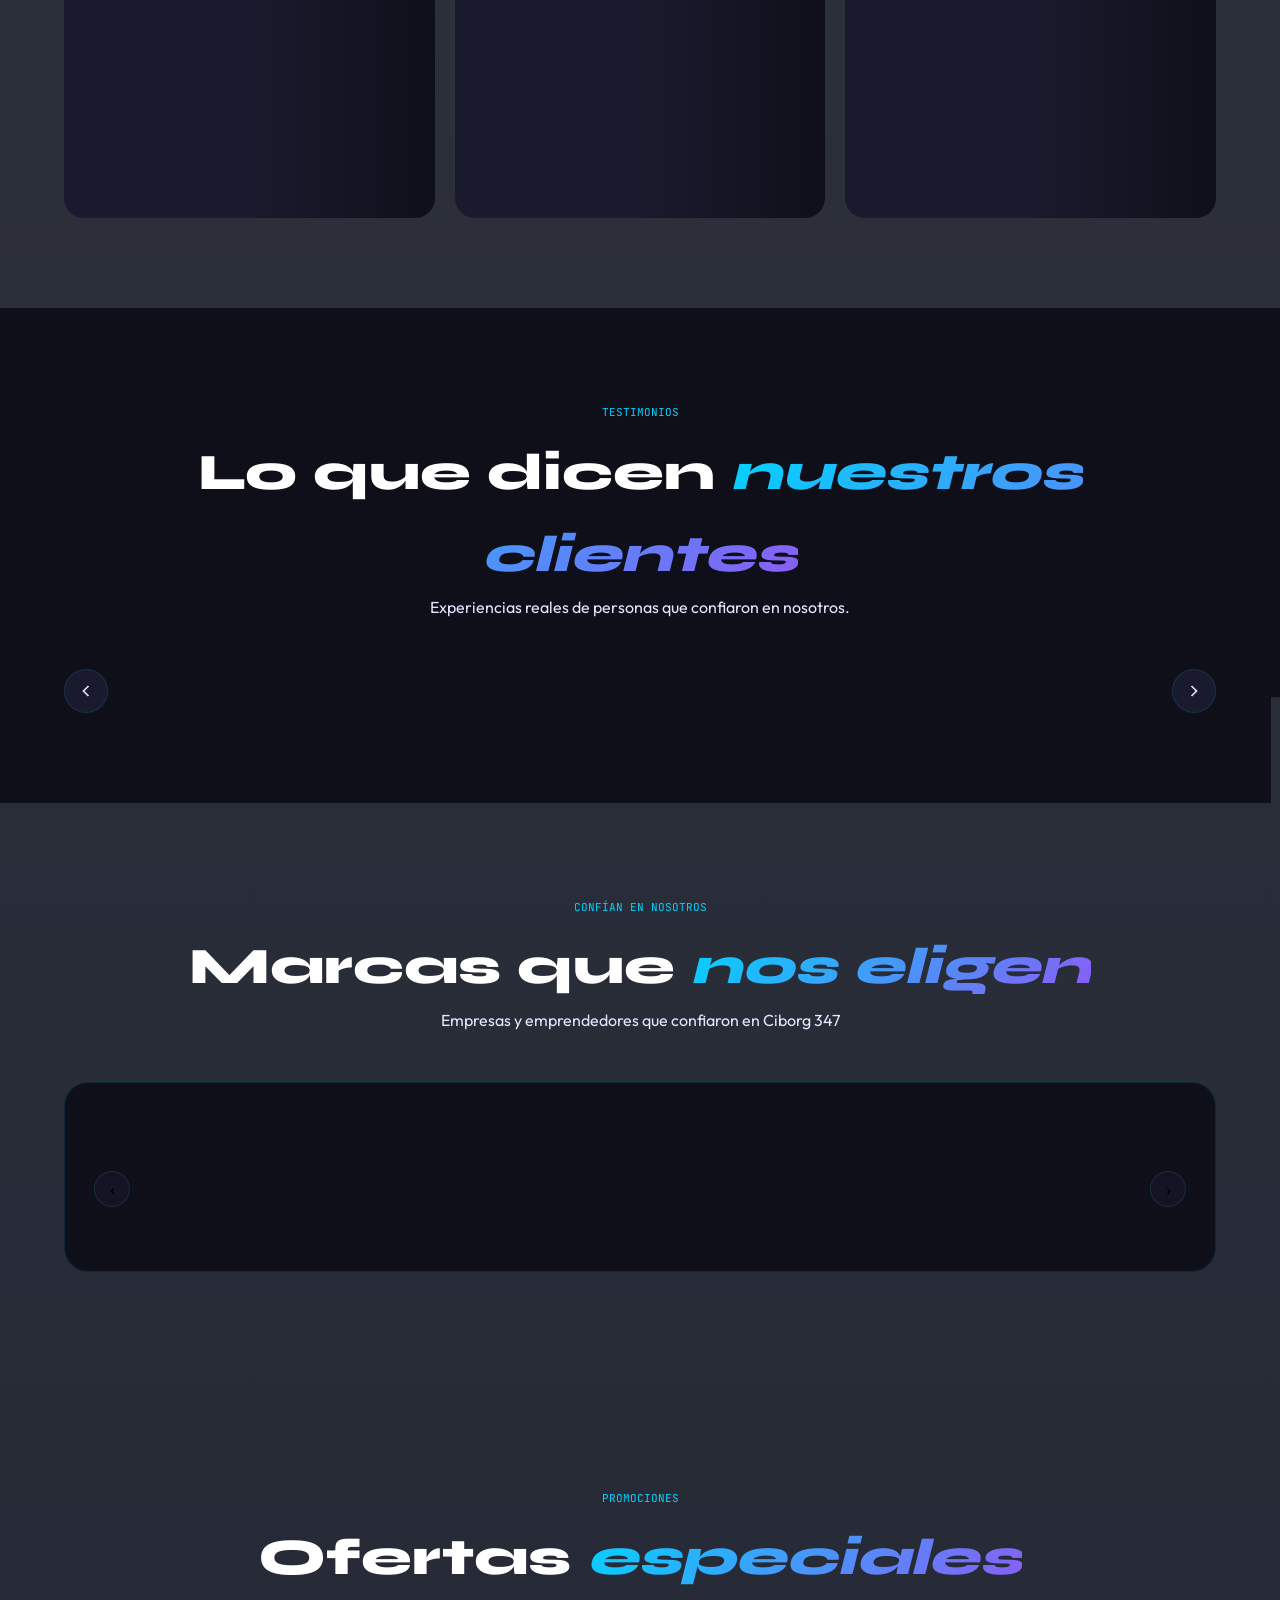
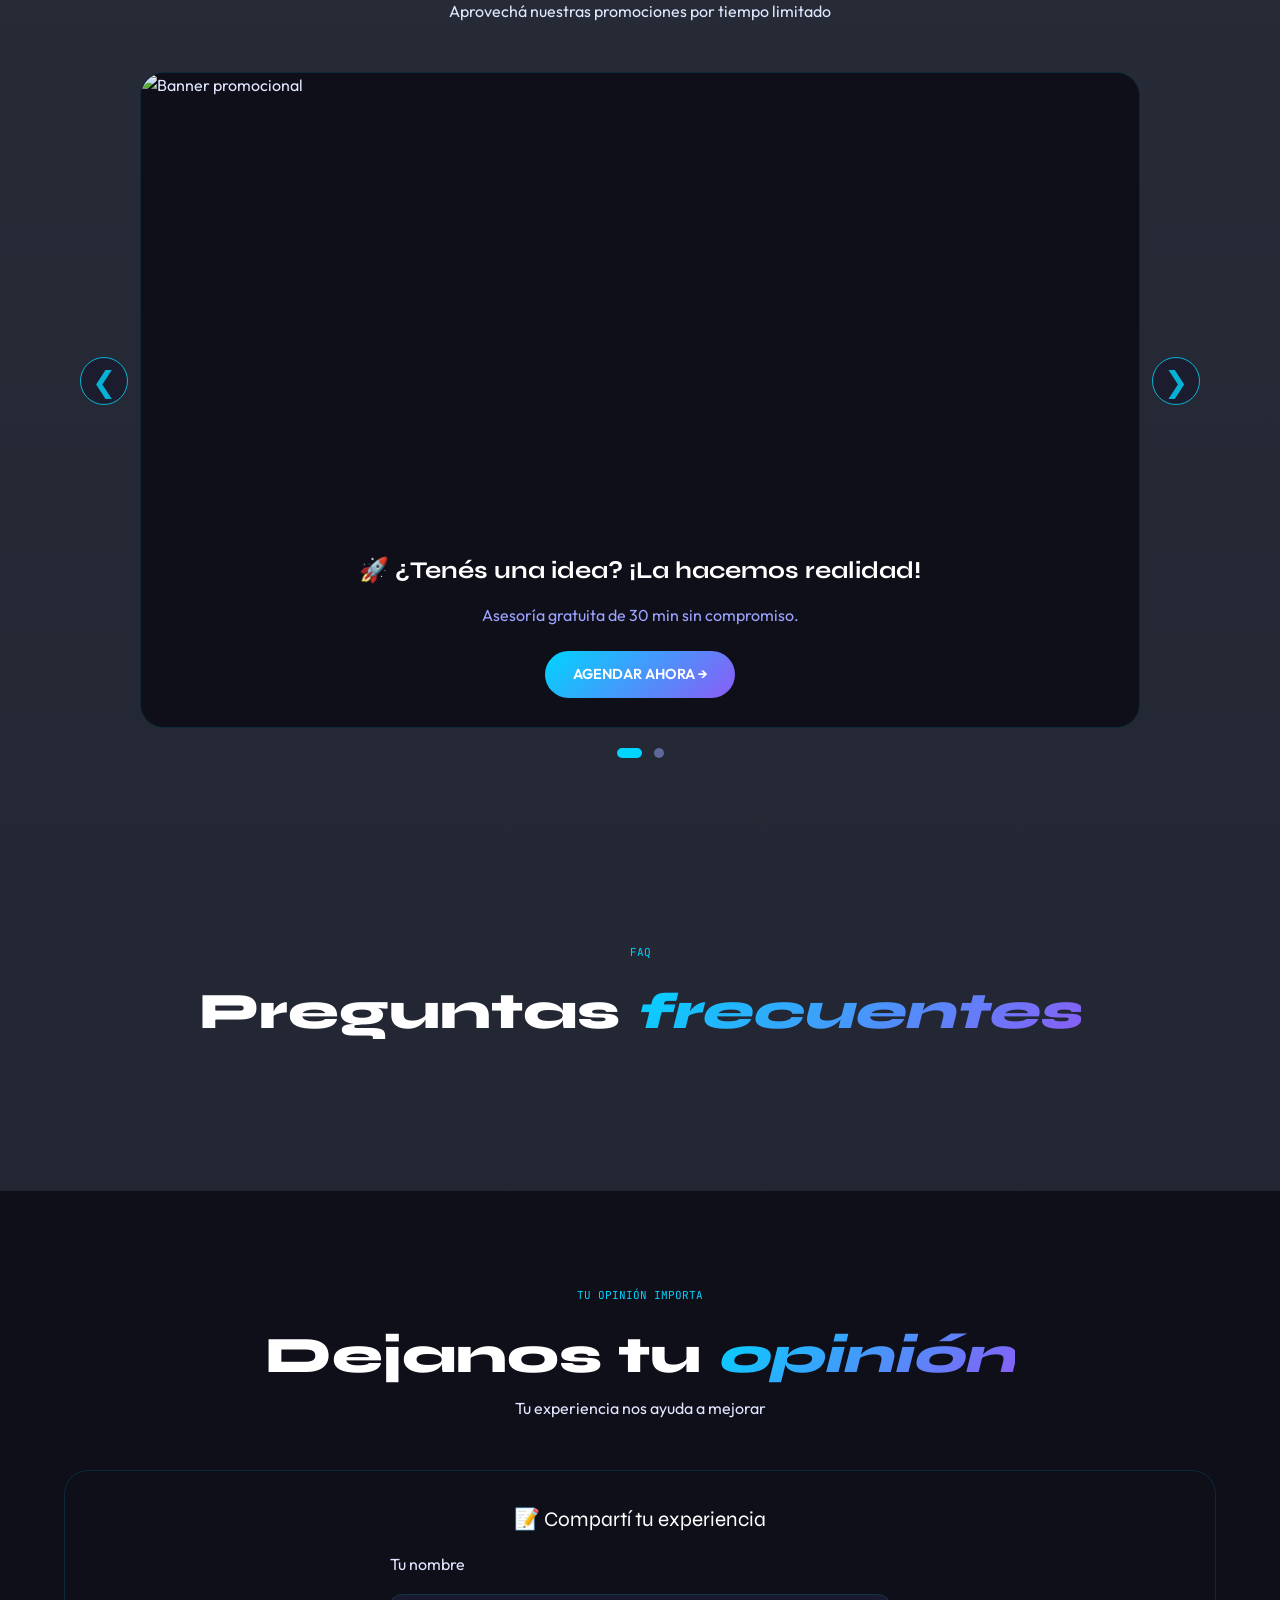
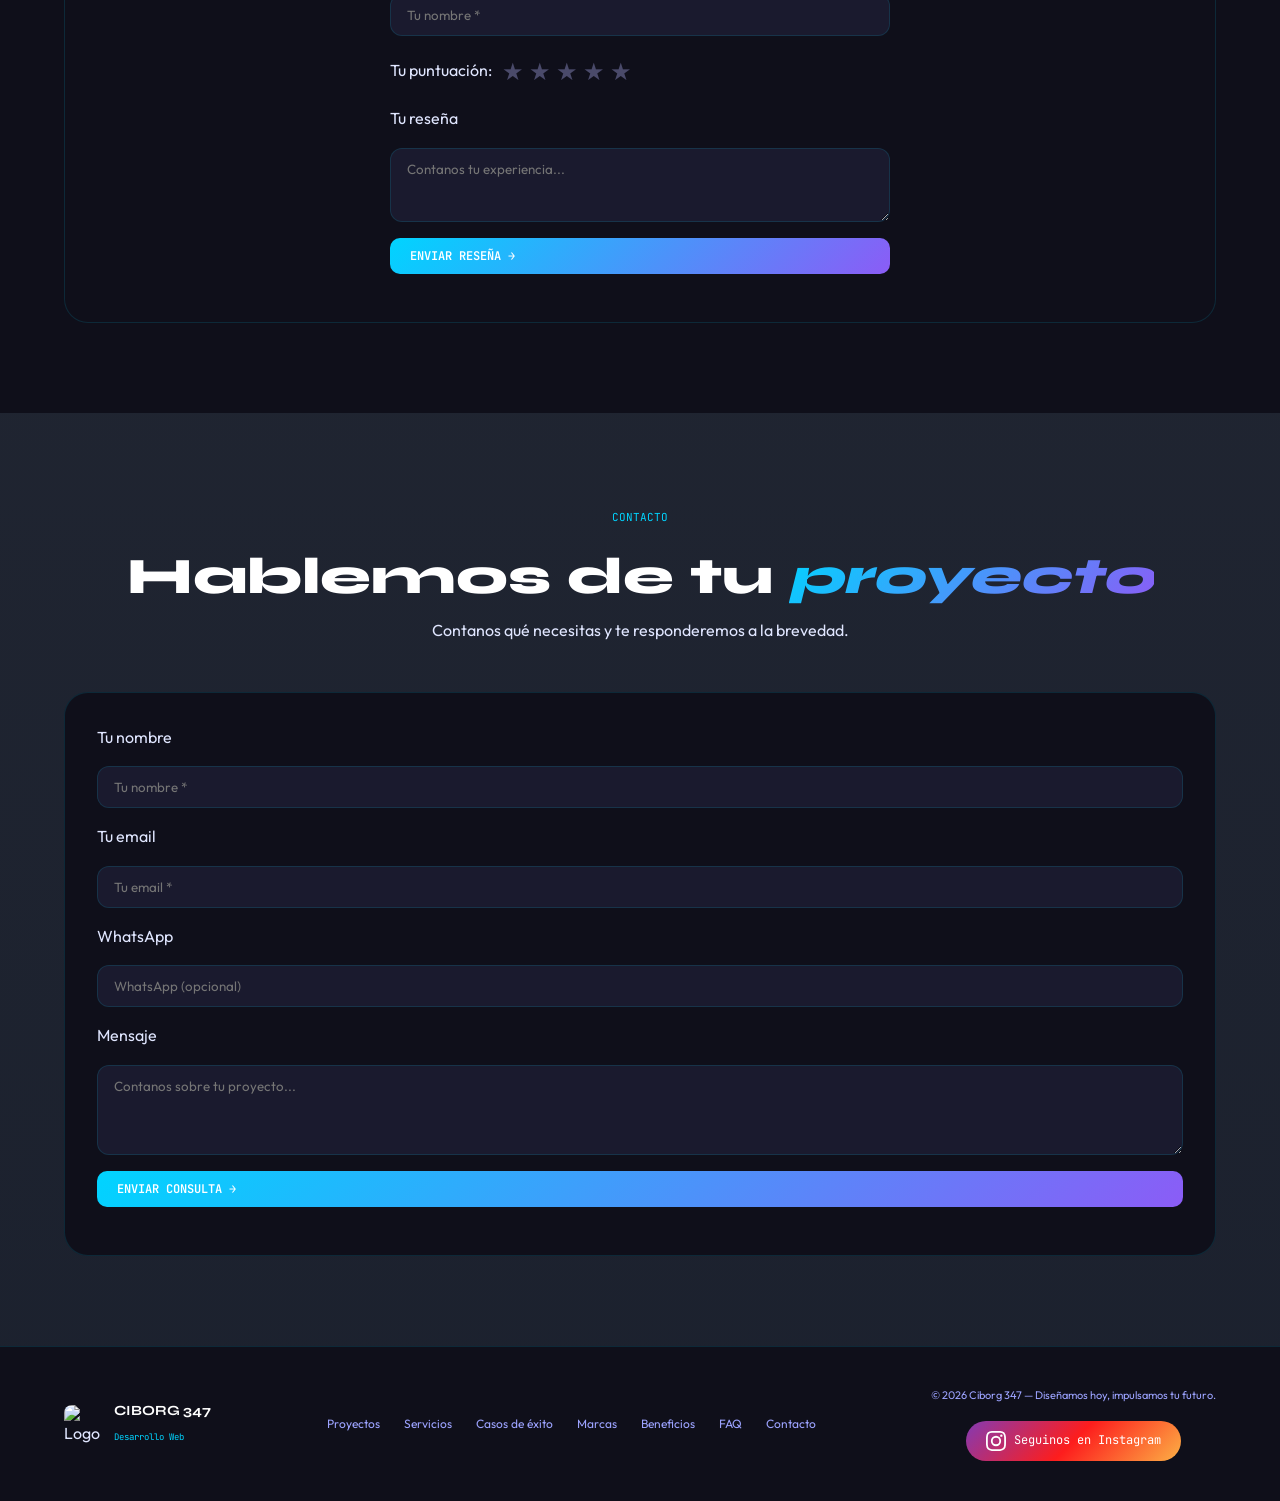
==== commit 46c125b1: "Enhance accessibility and loading attributes in index.html Updated alt attributes for images, added " ====
--- a/public/index.html
+++ b/public/index.html
@@ -1520,10 +1520,11 @@
   </style>
 </head>
 <body>
+<main id="contenido-principal">
 <header class="topbar">
   <div class="wrap topbar__inner">
     <a href="#" class="brand">
-      <img class="brand__logo" id="brandLogo" src="https://fhxcumwhgtfirznnznjx.supabase.co/storage/v1/object/public/Imagenes/fETkPEv.md.png" alt="Logo" />
+      <img class="brand__logo" id="brandLogo" src="https://fhxcumwhgtfirznnznjx.supabase.co/storage/v1/object/public/Imagenes/fETkPEv.md.png" alt="Logo Ciborg 347 - Desarrollo Web" />
       <div class="brand__text"><strong>CIBORG 347</strong><span>DESARROLLO WEB</span></div>
     </a>
     <nav class="nav">
@@ -1536,8 +1537,8 @@
       <a href="#contacto">Contacto</a>
     </nav>
     <div class="topbar__cta">
-      <a href="#contacto" class="btn btn--primary btn--sm">Presupuesto</a>
-      <button class="burger" id="burgerBtn"><span></span><span></span><span></span></button>
+      <a href="#contacto" class="btn btn--primary btn--sm" aria-label="Solicitar presupuesto">Presupuesto</a>
+      <button class="burger" id="burgerBtn" aria-label="Menú de navegación"><span></span><span></span><span></span></button>
     </div>
   </div>
 </header>
@@ -1553,16 +1554,16 @@
 </nav>
 
 <!-- ===== ROBOT FLOTANTE ===== -->
-<div class="robot-help" id="robotHelpBtn">
+<div class="robot-help" id="robotHelpBtn" aria-label="Asistente virtual">
   <div class="robot-container">
     <div class="robot-bubble" id="robotBubble">🤖 Hola, ¿necesitas ayuda?</div>
-    <img class="robot-img" id="robotImg" src="https://fhxcumwhgtfirznnznjx.supabase.co/storage/v1/object/public/Imagenes/8f4b1793-1886-4dee-9445-b9570c2047ea.png" alt="Asistente">
+    <img class="robot-img" id="robotImg" src="https://fhxcumwhgtfirznnznjx.supabase.co/storage/v1/object/public/Imagenes/8f4b1793-1886-4dee-9445-b9570c2047ea.png" alt="Asistente virtual Ciborg 347" loading="eager">
   </div>
 </div>
 
 <!-- ========== 1. HERO ========== -->
-<section class="hero">
-  <canvas id="matrixCanvas"></canvas>
+<section class="hero" aria-label="Sección principal">
+  <canvas id="matrixCanvas" aria-hidden="true"></canvas>
   <div class="wrap">
     <div class="hero__copy fade-in-left">
       <h1 class="typewriter" id="typewriterTitle"></h1>
@@ -1581,7 +1582,7 @@
 </section>
 
 <!-- TECNOLOGÍAS -->
-<div class="tech-strip">
+<div class="tech-strip" aria-label="Tecnologías que utilizamos">
   <div class="tech-track">
     <span>HTML</span> · <span>CSS</span> · <span>JavaScript</span> · <span>React</span> · <span>Vue</span> · <span>Angular</span> · <span>Node.js</span> · <span>Python</span> · <span>PHP</span> · <span>Supabase</span> · <span>Firebase</span> · <span>GitHub</span> · <span>GitLab</span> · <span>Render</span> · <span>Vercel</span> · <span>Netlify</span> · <span>Docker</span> · <span>MySQL</span> · <span>PostgreSQL</span> · <span>MongoDB</span> · <span>Tailwind</span> · <span>Bootstrap</span> · <span>Figma</span> · <span>VS Code</span> · <span>TypeScript</span> · <span>Next.js</span> · <span>Astro</span> · <span>Svelte</span> · <span>Flask</span> · <span>Django</span>
     <span>HTML</span> · <span>CSS</span> · <span>JavaScript</span> · <span>React</span> · <span>Vue</span> · <span>Angular</span> · <span>Node.js</span> · <span>Python</span> · <span>PHP</span> · <span>Supabase</span> · <span>Firebase</span> · <span>GitHub</span> · <span>GitLab</span> · <span>Render</span> · <span>Vercel</span> · <span>Netlify</span> · <span>Docker</span> · <span>MySQL</span> · <span>PostgreSQL</span> · <span>MongoDB</span> · <span>Tailwind</span> · <span>Bootstrap</span> · <span>Figma</span> · <span>VS Code</span> · <span>TypeScript</span> · <span>Next.js</span> · <span>Astro</span> · <span>Svelte</span> · <span>Flask</span> · <span>Django</span>
@@ -1639,9 +1640,9 @@
       <div class="search-sort">
         <div class="search-box">
           <span>🔍</span>
-          <input type="text" id="searchInput" placeholder="Buscar proyecto..." />
+          <input type="text" id="searchInput" placeholder="Buscar proyecto..." aria-label="Buscar proyectos" />
         </div>
-        <select id="sortSelect" class="sort-select">
+        <select id="sortSelect" class="sort-select" aria-label="Ordenar proyectos">
           <option value="recent">Más recientes</option>
           <option value="az">A → Z</option>
           <option value="za">Z → A</option>
@@ -1689,13 +1690,13 @@
     </div>
     <div class="reviews-section">
       <div class="reviews-carousel-container">
-        <button class="carousel-nav-btn" id="prevReviewBtn">
+        <button class="carousel-nav-btn" id="prevReviewBtn" aria-label="Reseña anterior">
           <svg viewBox="0 0 24 24" fill="none" stroke="currentColor" stroke-width="2"><path d="M15 18l-6-6 6-6"/></svg>
         </button>
         <div class="reviews-carousel">
           <div class="reviews-track" id="reviewsTrack"></div>
         </div>
-        <button class="carousel-nav-btn" id="nextReviewBtn">
+        <button class="carousel-nav-btn" id="nextReviewBtn" aria-label="Reseña siguiente">
           <svg viewBox="0 0 24 24" fill="none" stroke="currentColor" stroke-width="2"><path d="M9 18l6-6-6-6"/></svg>
         </button>
       </div>
@@ -1713,9 +1714,9 @@
     </div>
     <div class="brands-section">
       <div class="brands-carousel-container" id="brandsCarouselContainer">
-        <button class="brands-carousel-btn prev" id="brandsPrevBtn">‹</button>
+        <button class="brands-carousel-btn prev" id="brandsPrevBtn" aria-label="Marcas anteriores">‹</button>
         <div class="brands-carousel" id="brandsCarousel"></div>
-        <button class="brands-carousel-btn next" id="brandsNextBtn">›</button>
+        <button class="brands-carousel-btn next" id="brandsNextBtn" aria-label="Marcas siguientes">›</button>
       </div>
     </div>
   </div>
@@ -1733,8 +1734,8 @@
       <div class="banner-carousel-container" id="bannerCarouselContainer">
         <div class="banner-carousel-slides" id="bannerCarouselSlides"></div>
       </div>
-      <button class="banner-carousel-prev" id="bannerCarouselPrev">❮</button>
-      <button class="banner-carousel-next" id="bannerCarouselNext">❯</button>
+      <button class="banner-carousel-prev" id="bannerCarouselPrev" aria-label="Banner anterior">❮</button>
+      <button class="banner-carousel-next" id="bannerCarouselNext" aria-label="Banner siguiente">❯</button>
       <div class="banner-carousel-dots" id="bannerCarouselDots"></div>
     </div>
   </div>
@@ -1762,18 +1763,20 @@
     <div class="review-form-container fade-in-up">
       <div class="review-form-title">📝 Compartí tu experiencia</div>
       <form class="review-form" id="reviewForm">
+        <label for="reviewNombre" class="visually-hidden">Tu nombre</label>
         <input type="text" id="reviewNombre" placeholder="Tu nombre *" required>
         <div class="rating-select">
-          <label>Tu puntuación:</label>
-          <div class="rating-stars-input" id="ratingStarsInput">
-            <span class="rating-star-input" data-value="1">★</span>
-            <span class="rating-star-input" data-value="2">★</span>
-            <span class="rating-star-input" data-value="3">★</span>
-            <span class="rating-star-input" data-value="4">★</span>
-            <span class="rating-star-input" data-value="5">★</span>
+          <span id="rating-label">Tu puntuación:</span>
+          <div class="rating-stars-input" id="ratingStarsInput" role="radiogroup" aria-labelledby="rating-label">
+            <span class="rating-star-input" data-value="1" role="radio" tabindex="0" aria-label="1 estrella">★</span>
+            <span class="rating-star-input" data-value="2" role="radio" tabindex="0" aria-label="2 estrellas">★</span>
+            <span class="rating-star-input" data-value="3" role="radio" tabindex="0" aria-label="3 estrellas">★</span>
+            <span class="rating-star-input" data-value="4" role="radio" tabindex="0" aria-label="4 estrellas">★</span>
+            <span class="rating-star-input" data-value="5" role="radio" tabindex="0" aria-label="5 estrellas">★</span>
           </div>
         </div>
         <input type="hidden" id="reviewRating" value="5">
+        <label for="reviewTexto" class="visually-hidden">Tu reseña</label>
         <textarea id="reviewTexto" rows="3" placeholder="Contanos tu experiencia..." required></textarea>
         <button type="submit" class="btn btn--primary">Enviar reseña →</button>
       </form>
@@ -1792,9 +1795,13 @@
     </div>
     <div class="contact-form-section">
       <form class="contact-form" id="contactForm">
+        <label for="contactNombre" class="visually-hidden">Tu nombre</label>
         <input type="text" id="contactNombre" placeholder="Tu nombre *" required>
+        <label for="contactEmail" class="visually-hidden">Tu email</label>
         <input type="email" id="contactEmail" placeholder="Tu email *" required>
+        <label for="contactWhatsapp" class="visually-hidden">WhatsApp</label>
         <input type="tel" id="contactWhatsapp" placeholder="WhatsApp (opcional)">
+        <label for="contactMensaje" class="visually-hidden">Mensaje</label>
         <textarea id="contactMensaje" rows="4" placeholder="Contanos sobre tu proyecto..." required></textarea>
         <button type="submit" class="btn btn--primary">Enviar consulta →</button>
       </form>
@@ -1802,13 +1809,14 @@
     </div>
   </div>
 </section>
+</main>
 
 <!-- ========== 12. FOOTER ========== -->
 <footer>
   <div class="wrap">
     <div class="footer__inner">
       <div class="footer__brand">
-        <img id="footerLogo" src="https://fhxcumwhgtfirznnznjx.supabase.co/storage/v1/object/public/Imagenes/fETkPEv.md.png" alt="Logo" />
+        <img id="footerLogo" src="https://fhxcumwhgtfirznnznjx.supabase.co/storage/v1/object/public/Imagenes/fETkPEv.md.png" alt="Logo Ciborg 347 - Desarrollo Web" loading="lazy" width="38" height="38" />
         <div><strong>CIBORG 347</strong><span>Desarrollo Web</span></div>
       </div>
       <div class="footer__links">
@@ -1823,8 +1831,8 @@
       <div class="footer__copy">
         © 2026 Ciborg 347 — Diseñamos hoy, impulsamos tu futuro.
         <div class="footer__social">
-          <a href="https://instagram.com/CIBORG347" target="_blank" class="btn-social">
-            <svg width="20" height="20" viewBox="0 0 24 24" fill="white">
+          <a href="https://instagram.com/CIBORG347" target="_blank" class="btn-social" aria-label="Instagram">
+            <svg width="20" height="20" viewBox="0 0 24 24" fill="white" aria-hidden="true">
               <path d="M12 2.163c3.204 0 3.584.012 4.85.07 3.252.148 4.771 1.691 4.919 4.919.058 1.265.069 1.645.069 4.849 0 3.205-.012 3.584-.069 4.849-.149 3.225-1.664 4.771-4.919 4.919-1.266.058-1.644.07-4.85.07-3.204 0-3.584-.012-4.849-.07-3.26-.149-4.771-1.699-4.919-4.92-.058-1.265-.07-1.644-.07-4.849 0-3.204.013-3.583.07-4.849.149-3.227 1.664-4.771 4.919-4.919 1.266-.057 1.645-.069 4.849-.069zm0-2.163c-3.259 0-3.667.014-4.947.072-4.358.2-6.78 2.618-6.98 6.98-.059 1.281-.073 1.689-.073 4.948 0 3.259.014 3.668.072 4.948.2 4.358 2.618 6.78 6.98 6.98 1.281.058 1.689.072 4.948.072 3.259 0 3.668-.014 4.948-.072 4.354-.2 6.782-2.618 6.979-6.98.059-1.28.073-1.689.073-4.948 0-3.259-.014-3.667-.072-4.947-.196-4.354-2.617-6.78-6.979-6.98-1.281-.059-1.69-.073-4.949-.073zM12 5.838a6.162 6.162 0 100 12.324 6.162 6.162 0 000-12.324zM12 16a4 4 0 110-8 4 4 0 010 8zm6.406-11.845a1.44 1.44 0 110 2.881 1.44 1.44 0 010-2.881z"/>
             </svg>
             <span>Seguinos en Instagram</span>
@@ -1835,13 +1843,13 @@
   </div>
 </footer>
 
-<a href="#" class="waFloat" id="waFloat" target="_blank">
-  <svg width="28" height="28" viewBox="0 0 24 24" fill="white">
+<a href="#" class="waFloat" id="waFloat" target="_blank" aria-label="WhatsApp">
+  <svg width="28" height="28" viewBox="0 0 24 24" fill="white" aria-hidden="true">
     <path d="M17.472 14.382c-.297-.149-1.758-.867-2.03-.967-.273-.099-.471-.148-.67.15-.197.297-.767.966-.94 1.164-.173.199-.347.223-.644.075-.297-.15-1.255-.463-2.39-1.475-.883-.788-1.48-1.761-1.653-2.059-.173-.297-.018-.458.13-.606.134-.133.298-.347.446-.52.149-.174.198-.298.298-.497.099-.198.05-.371-.025-.52-.075-.149-.669-1.612-.916-2.207-.242-.579-.487-.5-.669-.51-.173-.008-.371-.01-.57-.01-.198 0-.52.074-.792.372-.272.297-1.04 1.016-1.04 2.479 0 1.462 1.065 2.875 1.213 3.074.149.198 2.096 3.2 5.077 4.487.709.306 1.262.489 1.694.625.712.227 1.36.195 1.871.118.571-.085 1.758-.719 2.006-1.413.248-.694.248-1.289.173-1.413-.074-.124-.272-.198-.57-.347m-5.421 7.403h-.004a9.87 9.87 0 01-5.031-1.378l-.361-.214-3.741.982.998-3.648-.235-.374a9.86 9.86 0 01-1.51-5.26c.001-5.45 4.436-9.884 9.888-9.884 2.64 0 5.122 1.03 6.988 2.898a9.825 9.825 0 012.893 6.994c-.003 5.45-4.437 9.884-9.885 9.884m8.413-18.297A11.815 11.815 0 0012.05 0C5.495 0 .16 5.335.157 11.892c0 2.096.547 4.142 1.588 5.945L.057 24l6.305-1.654a11.882 11.882 0 005.683 1.448h.005c6.554 0 11.89-5.335 11.893-11.893a11.821 11.821 0 00-3.48-8.413z"/>
   </svg>
 </a>
 
-<div class="toast" id="toast">Enlace copiado</div>
+<div class="toast" id="toast" role="status" aria-live="polite">Enlace copiado</div>
 
 <script src="config.js"></script>
 <script>
@@ -2001,10 +2009,10 @@
     return;
   }
   
-  // Renderizar slides
+  // Renderizar slides con lazy loading
   slidesContainer.innerHTML = bannersData.map(banner => `
     <div class="banner-carousel-slide">
-      <img class="banner-carousel-image" src="${escapeHtml(banner.image_url)}" alt="${escapeHtml(banner.title || 'Banner')}" loading="lazy" />
+      <img class="banner-carousel-image" src="${escapeHtml(banner.image_url)}" alt="${escapeHtml(banner.title || 'Banner promocional Ciborg 347')}" loading="lazy" width="800" height="450" />
       <div class="banner-carousel-content">
         <h3>${escapeHtml(banner.title || 'Oferta especial')}</h3>
         <p>${escapeHtml(banner.description || '')}</p>
@@ -2016,7 +2024,7 @@
   // Renderizar dots
   if (dotsContainer && bannersData.length > 1) {
     dotsContainer.innerHTML = bannersData.map((_, i) => `
-      <span class="banner-dot ${i === currentBannerIndex ? 'active' : ''}" data-index="${i}"></span>
+      <span class="banner-dot ${i === currentBannerIndex ? 'active' : ''}" data-index="${i}" aria-label="Ir al banner ${i+1}"></span>
     `).join('');
     
     // Evento click en dots
@@ -2041,14 +2049,15 @@
   
   if (!slidesContainer) return;
   
-  const slideWidth = slidesContainer.clientWidth;
   slidesContainer.style.transform = `translateX(-${currentBannerIndex * 100}%)`;
   
   dots.forEach((dot, i) => {
     if (i === currentBannerIndex) {
       dot.classList.add('active');
+      dot.setAttribute('aria-label', `Banner ${i+1} activo`);
     } else {
       dot.classList.remove('active');
+      dot.setAttribute('aria-label', `Ir al banner ${i+1}`);
     }
   });
 }
@@ -2078,7 +2087,7 @@
   if (slidesContainer) {
     slidesContainer.innerHTML = `
       <div class="banner-carousel-slide">
-        <img class="banner-carousel-image" src="https://placehold.co/1200x600/1a1a2e/00d4ff?text=🚀+¿Tenés+una+idea?" alt="Banner" />
+        <img class="banner-carousel-image" src="https://placehold.co/1200x600/1a1a2e/00d4ff?text=🚀+¿Tenés+una+idea?" alt="Banner promocional" loading="lazy" width="800" height="450" />
         <div class="banner-carousel-content">
           <h3>🚀 ¿Tenés una idea? ¡La hacemos realidad!</h3>
           <p>Asesoría gratuita de 30 min sin compromiso.</p>
@@ -2086,7 +2095,7 @@
         </div>
       </div>
       <div class="banner-carousel-slide">
-        <img class="banner-carousel-image" src="https://placehold.co/1200x600/1a1a2e/8b5cf6?text=💡+Proyecto+a+medida" alt="Banner" />
+        <img class="banner-carousel-image" src="https://placehold.co/1200x600/1a1a2e/8b5cf6?text=💡+Proyecto+a+medida" alt="Banner promocional" loading="lazy" width="800" height="450" />
         <div class="banner-carousel-content">
           <h3>💡 Proyecto a medida</h3>
           <p>Sin mensualidades. Primero trabajamos, después pagás.</p>
@@ -2098,8 +2107,8 @@
   
   if (dotsContainer) {
     dotsContainer.innerHTML = `
-      <span class="banner-dot active" data-index="0"></span>
-      <span class="banner-dot" data-index="1"></span>
+      <span class="banner-dot active" data-index="0" aria-label="Banner 1 activo"></span>
+      <span class="banner-dot" data-index="1" aria-label="Ir al banner 2"></span>
     `;
     
     document.querySelectorAll('.banner-dot').forEach(dot => {
@@ -2195,8 +2204,8 @@
   
   container.innerHTML = visibleBrands.map(brand => `
     <div class="brand-item">
-      ${brand.website_url ? `<a href="${brand.website_url}" target="_blank">` : ''}
-        <img src="${escapeHtml(brand.logo_url)}" alt="${escapeHtml(brand.name)}" loading="lazy" />
+      ${brand.website_url ? `<a href="${brand.website_url}" target="_blank" rel="noopener noreferrer">` : ''}
+        <img src="${escapeHtml(brand.logo_url)}" alt="${escapeHtml(brand.name)}" loading="lazy" width="90" height="55" />
         <span>${escapeHtml(brand.name)}</span>
       ${brand.website_url ? '</a>' : ''}
     </div>
@@ -2281,12 +2290,12 @@
       }
       return `
         <div class="story-card">
-          <img class="story-card__image" src="${escapeHtml(story.image_url || 'https://placehold.co/400x225?text=Proyecto')}" alt="${escapeHtml(story.title)}" loading="lazy" />
+          <img class="story-card__image" src="${escapeHtml(story.image_url || 'https://placehold.co/400x225?text=Proyecto')}" alt="${escapeHtml(story.title)}" loading="lazy" width="400" height="225" />
           <div class="story-card__content">
             <h3 class="story-card__title">${escapeHtml(story.title)}</h3>
             <p class="story-card__desc">${escapeHtml(story.short_description || '')}</p>
             ${resultsHtml}
-            ${story.demo_url ? `<a href="${story.demo_url}" target="_blank" class="story-card__btn">Ver caso →</a>` : ''}
+            ${story.demo_url ? `<a href="${story.demo_url}" target="_blank" rel="noopener noreferrer" class="story-card__btn">Ver caso →</a>` : ''}
           </div>
         </div>
       `;
@@ -2474,7 +2483,7 @@
   const track = document.getElementById("reviewsTrack");
   if (!track) return;
   if (reviewsData.length === 0) { track.innerHTML = '<div class="review-card" style="width:100%; text-align:center;">No hay reseñas aún. ¡Sé el primero en dejar tu opinión!</div>'; return; }
-  const starsMap = (r) => { let s = ''; for (let i=1;i<=5;i++) s += `<svg viewBox="0 0 24 24" fill="${i<=r?'#f5b042':'#4a4a6a'}"><path d="M12 17.27L18.18 21l-1.64-7.03L22 9.24l-7.19-.61L12 2 9.19 8.63 2 9.24l5.46 4.73L5.82 21z"/></svg>`; return s; };
+  const starsMap = (r) => { let s = ''; for (let i=1;i<=5;i++) s += `<svg viewBox="0 0 24 24" fill="${i<=r?'#f5b042':'#4a4a6a'}" aria-hidden="true"><path d="M12 17.27L18.18 21l-1.64-7.03L22 9.24l-7.19-.61L12 2 9.19 8.63 2 9.24l5.46 4.73L5.82 21z"/></svg>`; return s; };
   track.innerHTML = reviewsData.map(r => `<div class="review-card"><div class="review-stars">${starsMap(r.rating)}</div><div class="review-text">"${escapeHtml(r.texto)}"</div><div class="review-author">— ${escapeHtml(r.nombre)}</div></div>`).join('');
   updateReviewCarousel();
 }
@@ -2584,7 +2593,7 @@
 setTimeout(typeWriter, 500);
 
 function openModal(project) {
-  const modalHTML = `<div class="modal-overlay" id="modalOverlay"><div class="modal-container"><div class="modal-header"><h3>${esc(project.title)}</h3><button class="modal-close" onclick="closeModal()">×</button></div><div class="modal-body">${project.image_url ? `<img src="${esc(project.image_url)}" alt="${esc(project.title)}" class="modal-img" onclick="openLightbox('${esc(project.image_url)}')" />` : ''}<div class="modal-cat">${esc(project.categories?.name || "Proyecto")}</div><div class="modal-desc">${esc(project.full_description || project.short_description || "Sin descripción adicional.")}</div><div class="modal-actions"><a href="${esc(project.demo_url || "#")}" target="_blank" class="btn btn--primary">Ver demo →</a><a href="${waUrl(`Hola, vi la demo "${project.title}" y quiero algo así.`)}" class="btn btn--wa">Consultar por WhatsApp</a></div></div></div></div>`;
+  const modalHTML = `<div class="modal-overlay" id="modalOverlay"><div class="modal-container"><div class="modal-header"><h3>${esc(project.title)}</h3><button class="modal-close" onclick="closeModal()" aria-label="Cerrar">×</button></div><div class="modal-body">${project.image_url ? `<img src="${esc(project.image_url)}" alt="${esc(project.title)}" class="modal-img" onclick="openLightbox('${esc(project.image_url)}')" loading="lazy" width="400" height="250" />` : ''}<div class="modal-cat">${esc(project.categories?.name || "Proyecto")}</div><div class="modal-desc">${esc(project.full_description || project.short_description || "Sin descripción adicional.")}</div><div class="modal-actions"><a href="${esc(project.demo_url || "#")}" target="_blank" rel="noopener noreferrer" class="btn btn--primary">Ver demo →</a><a href="${waUrl(`Hola, vi la demo "${project.title}" y quiero algo así.`)}" class="btn btn--wa">Consultar por WhatsApp</a></div></div></div></div>`;
   document.body.insertAdjacentHTML("beforeend", modalHTML);
   document.body.style.overflow = "hidden";
 }
@@ -2599,7 +2608,7 @@
   featuredSection.style.display = "block";
   featuredGrid.innerHTML = featuredProjects.slice(0, 6).map(p => `
     <div class="featuredCard" data-project='${JSON.stringify(p)}'>
-      <img class="featuredCard__image" src="${esc(p.image_url)}" alt="${esc(p.title)}" loading="lazy" />
+      <img class="featuredCard__image" src="${esc(p.image_url)}" alt="${esc(p.title)}" loading="lazy" width="400" height="225" />
       <div class="featuredCard__content">
         <div class="featuredCard__cat">${esc(p.categories?.name || "Destacado")}</div>
         <div class="featuredCard__title">${esc(p.title)}</div>
@@ -2632,7 +2641,7 @@
   const grid = document.getElementById("projectsGrid");
   if (!filtered.length) { grid.innerHTML = '<div style="padding:2rem; text-align:center; color:var(--text2);">No hay proyectos en esta categoría.</div>'; document.getElementById("paginationContainer").style.display = "none"; return; }
   const sevenDaysAgo = new Date(); sevenDaysAgo.setDate(sevenDaysAgo.getDate() - 7);
-  grid.innerHTML = projectsToShow.map(p => `<div class="projectCard fade-in-up" data-project='${JSON.stringify(p)}'><img class="projectCard__image" src="${esc(p.image_url)}" alt="${esc(p.title)}" loading="lazy" /><div class="projectCard__content">${new Date(p.created_at) > sevenDaysAgo ? '<div class="new-badge">NUEVO</div>' : ''}<div class="projectCard__cat">${esc(p.categories?.name || "Proyecto")}</div><div class="projectCard__title">${esc(p.title)}</div><div class="projectCard__desc">${esc(p.short_description || "")}</div><button class="share-btn" onclick="event.stopPropagation(); shareProject('${p.id}', '${esc(p.title)}')">📤 Compartir</button></div></div>`).join("");
+  grid.innerHTML = projectsToShow.map(p => `<div class="projectCard fade-in-up" data-project='${JSON.stringify(p)}'><img class="projectCard__image" src="${esc(p.image_url)}" alt="${esc(p.title)}" loading="lazy" width="400" height="250" /><div class="projectCard__content">${new Date(p.created_at) > sevenDaysAgo ? '<div class="new-badge">NUEVO</div>' : ''}<div class="projectCard__cat">${esc(p.categories?.name || "Proyecto")}</div><div class="projectCard__title">${esc(p.title)}</div><div class="projectCard__desc">${esc(p.short_description || "")}</div><button class="share-btn" onclick="event.stopPropagation(); shareProject('${p.id}', '${esc(p.title)}')" aria-label="Compartir proyecto">📤 Compartir</button></div></div>`).join("");
   document.querySelectorAll("#projectsGrid .projectCard").forEach(card => { const project = JSON.parse(card.getAttribute("data-project")); card.addEventListener("click", (e) => { if (!e.target.closest(".share-btn")) openModal(project); }); });
   renderPagination(totalPages);
 }
@@ -2649,7 +2658,7 @@
   nextBtn.disabled = currentPage === totalPages;
   let pagesHTML = ''; let startPage = Math.max(1, currentPage - 2); let endPage = Math.min(totalPages, startPage + 4);
   if (endPage - startPage + 1 < 5 && startPage > 1) startPage = Math.max(1, endPage - 4);
-  for (let i = startPage; i <= endPage; i++) pagesHTML += `<button class="page-number ${i === currentPage ? 'active' : ''}" data-page="${i}">${i}</button>`;
+  for (let i = startPage; i <= endPage; i++) pagesHTML += `<button class="page-number ${i === currentPage ? 'active' : ''}" data-page="${i}" aria-label="Página ${i}">${i}</button>`;
   pagesDiv.innerHTML = pagesHTML;
   infoDiv.textContent = `Mostrando ${(currentPage-1)*PROJECTS_PER_PAGE+1} - ${Math.min(currentPage*PROJECTS_PER_PAGE, filteredProjectsCache.length)} de ${filteredProjectsCache.length} proyectos`;
   const grid = document.getElementById('projectsGrid');
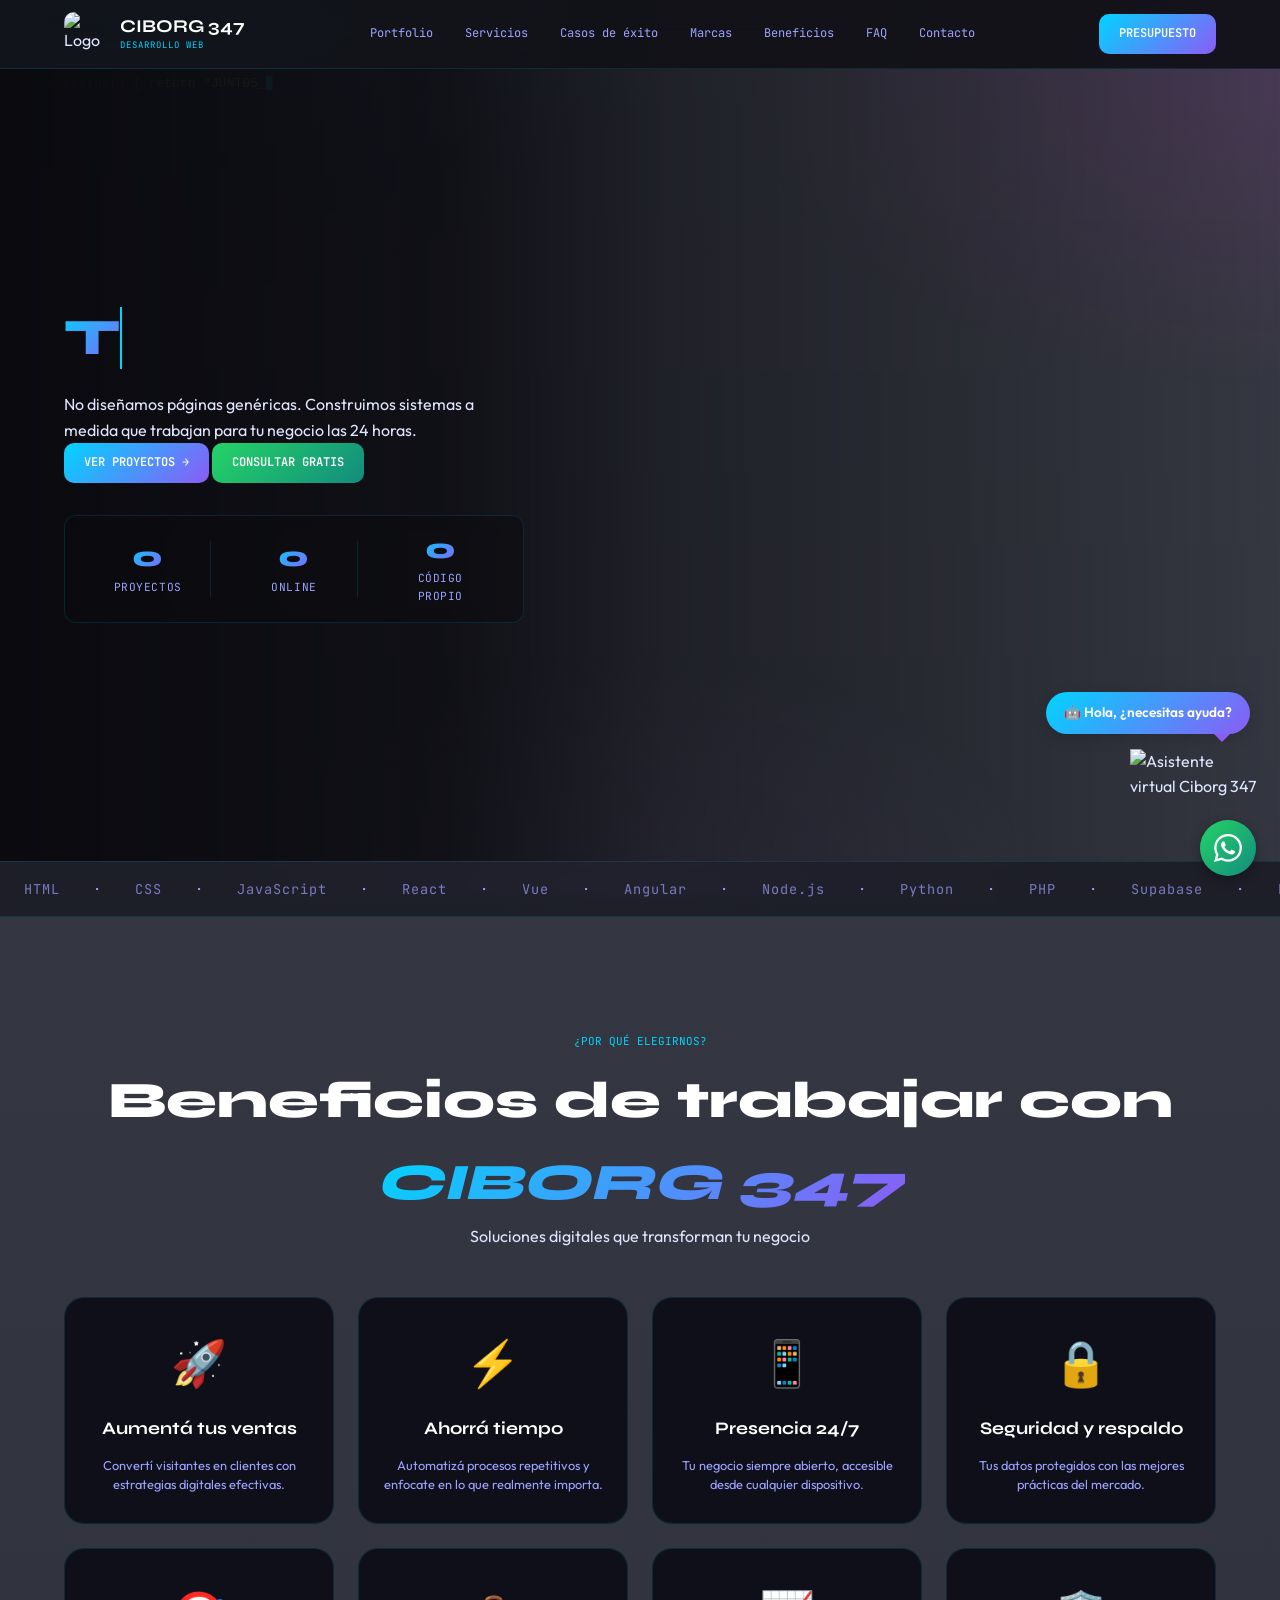
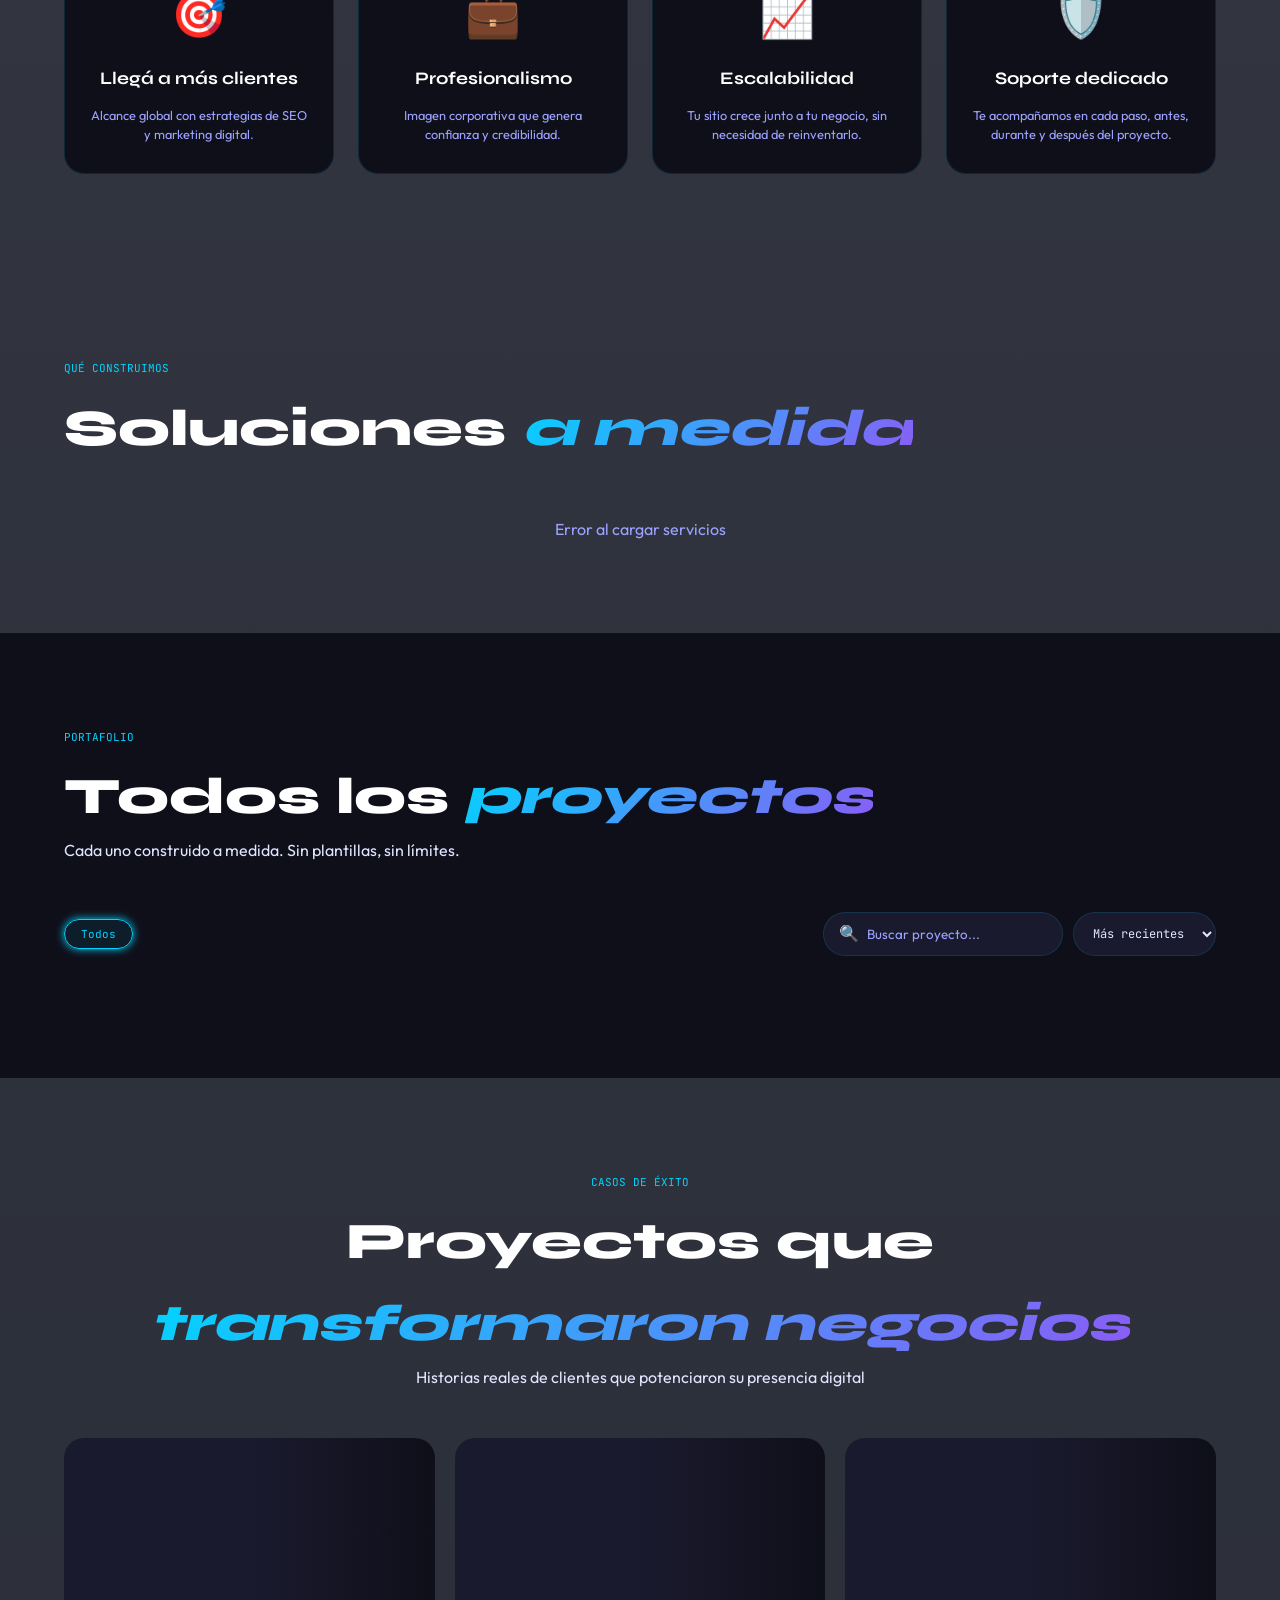
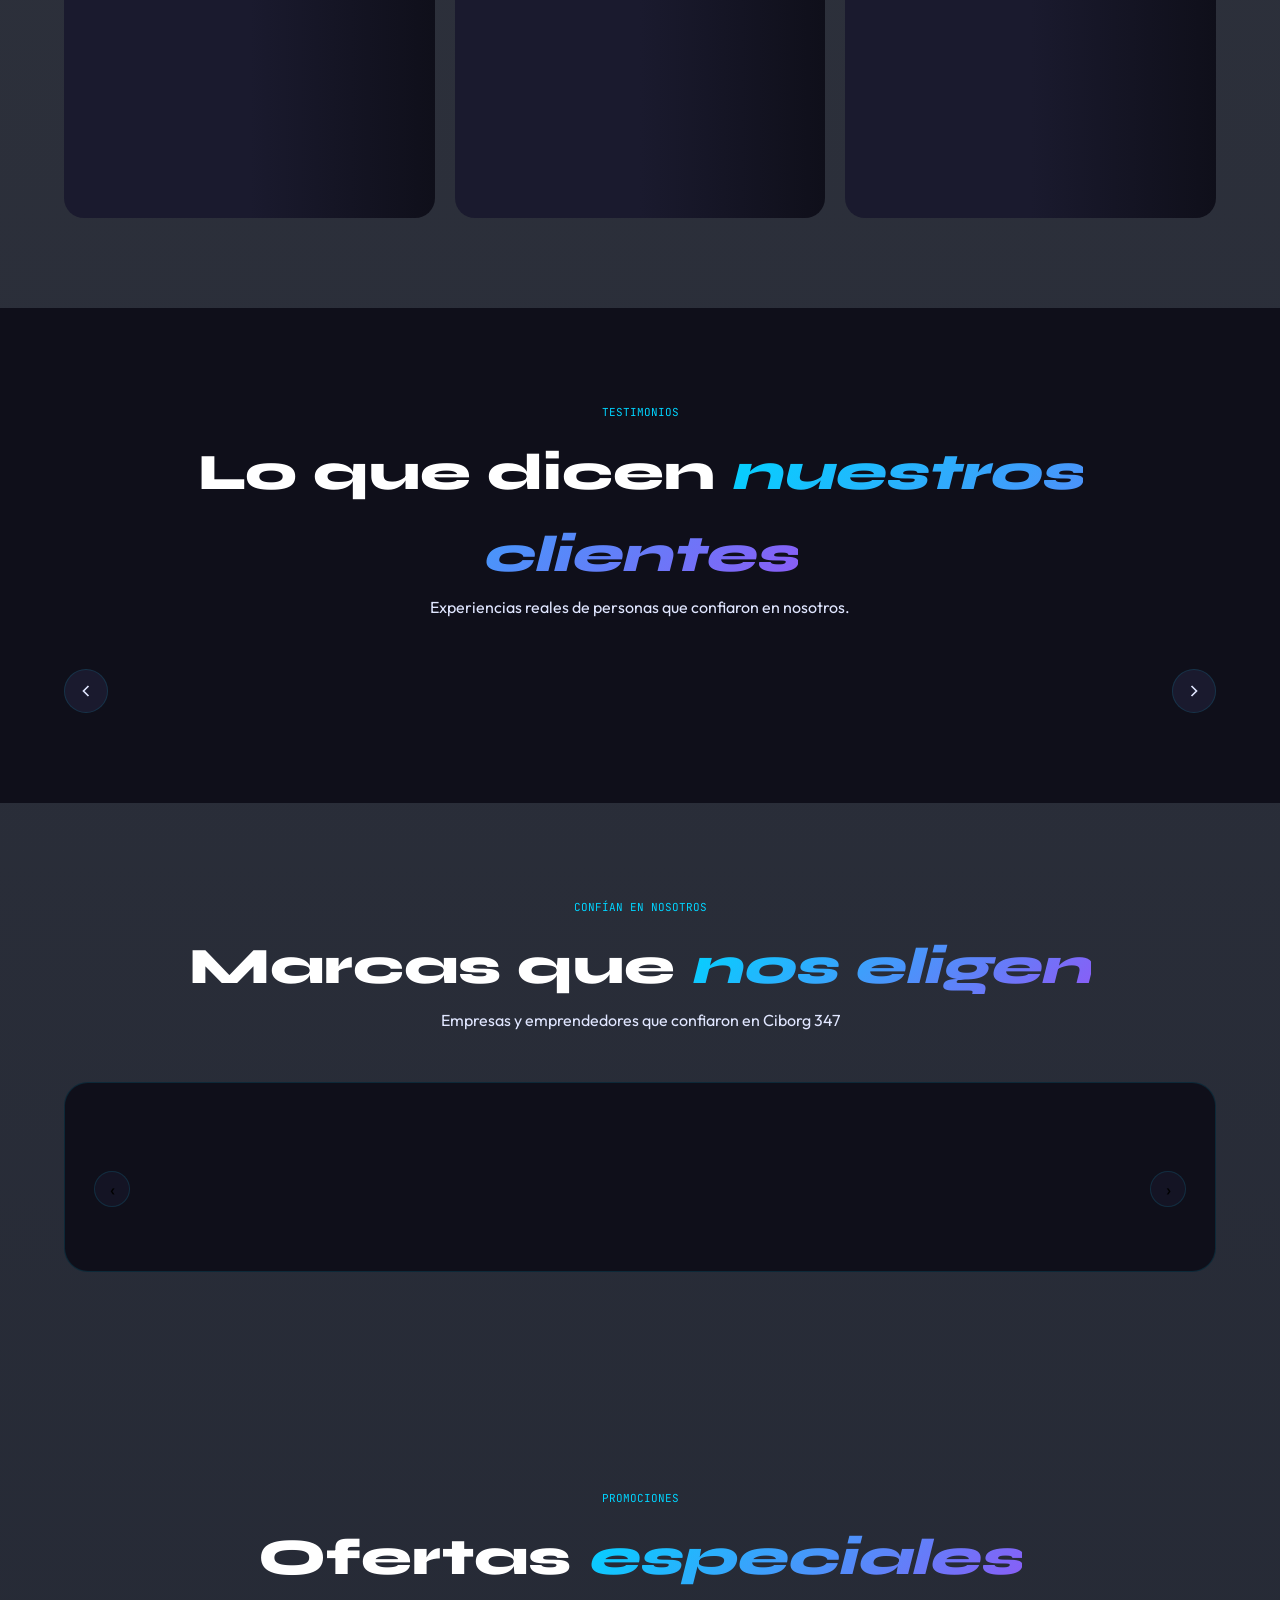
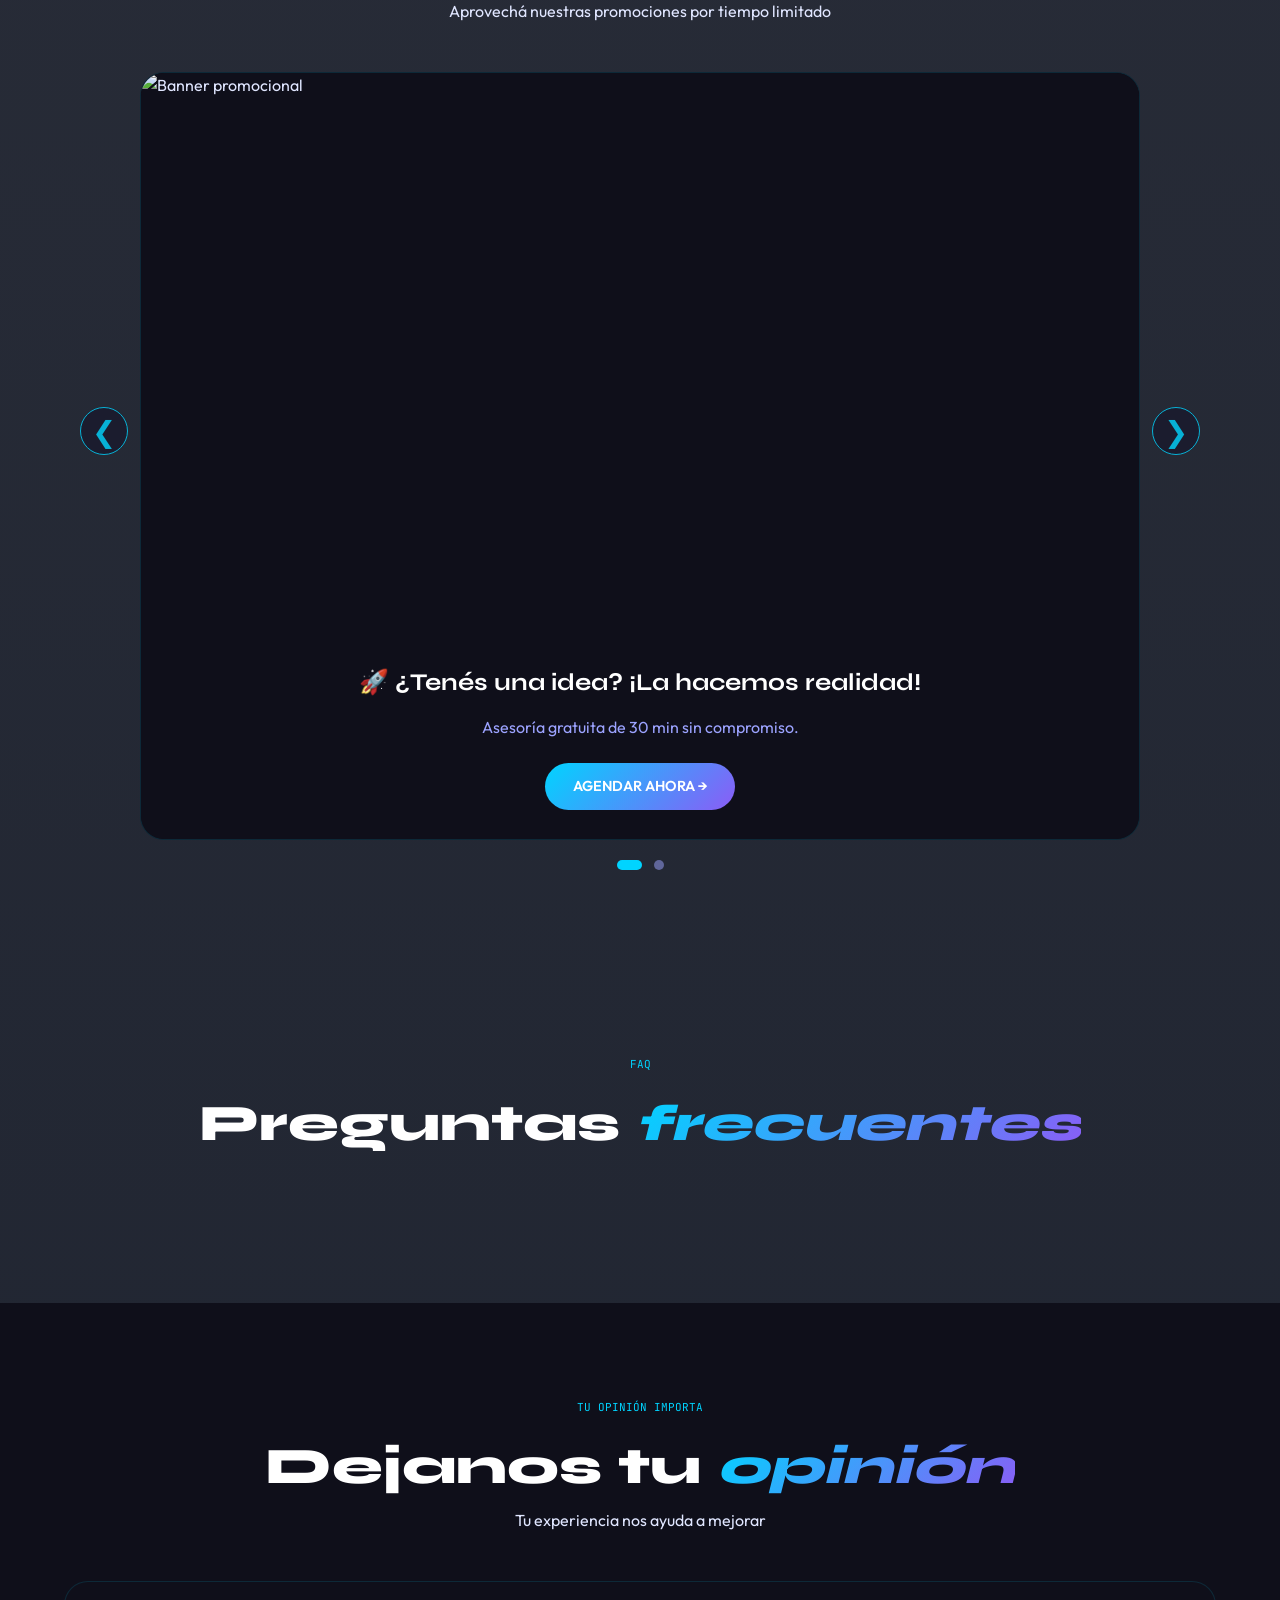
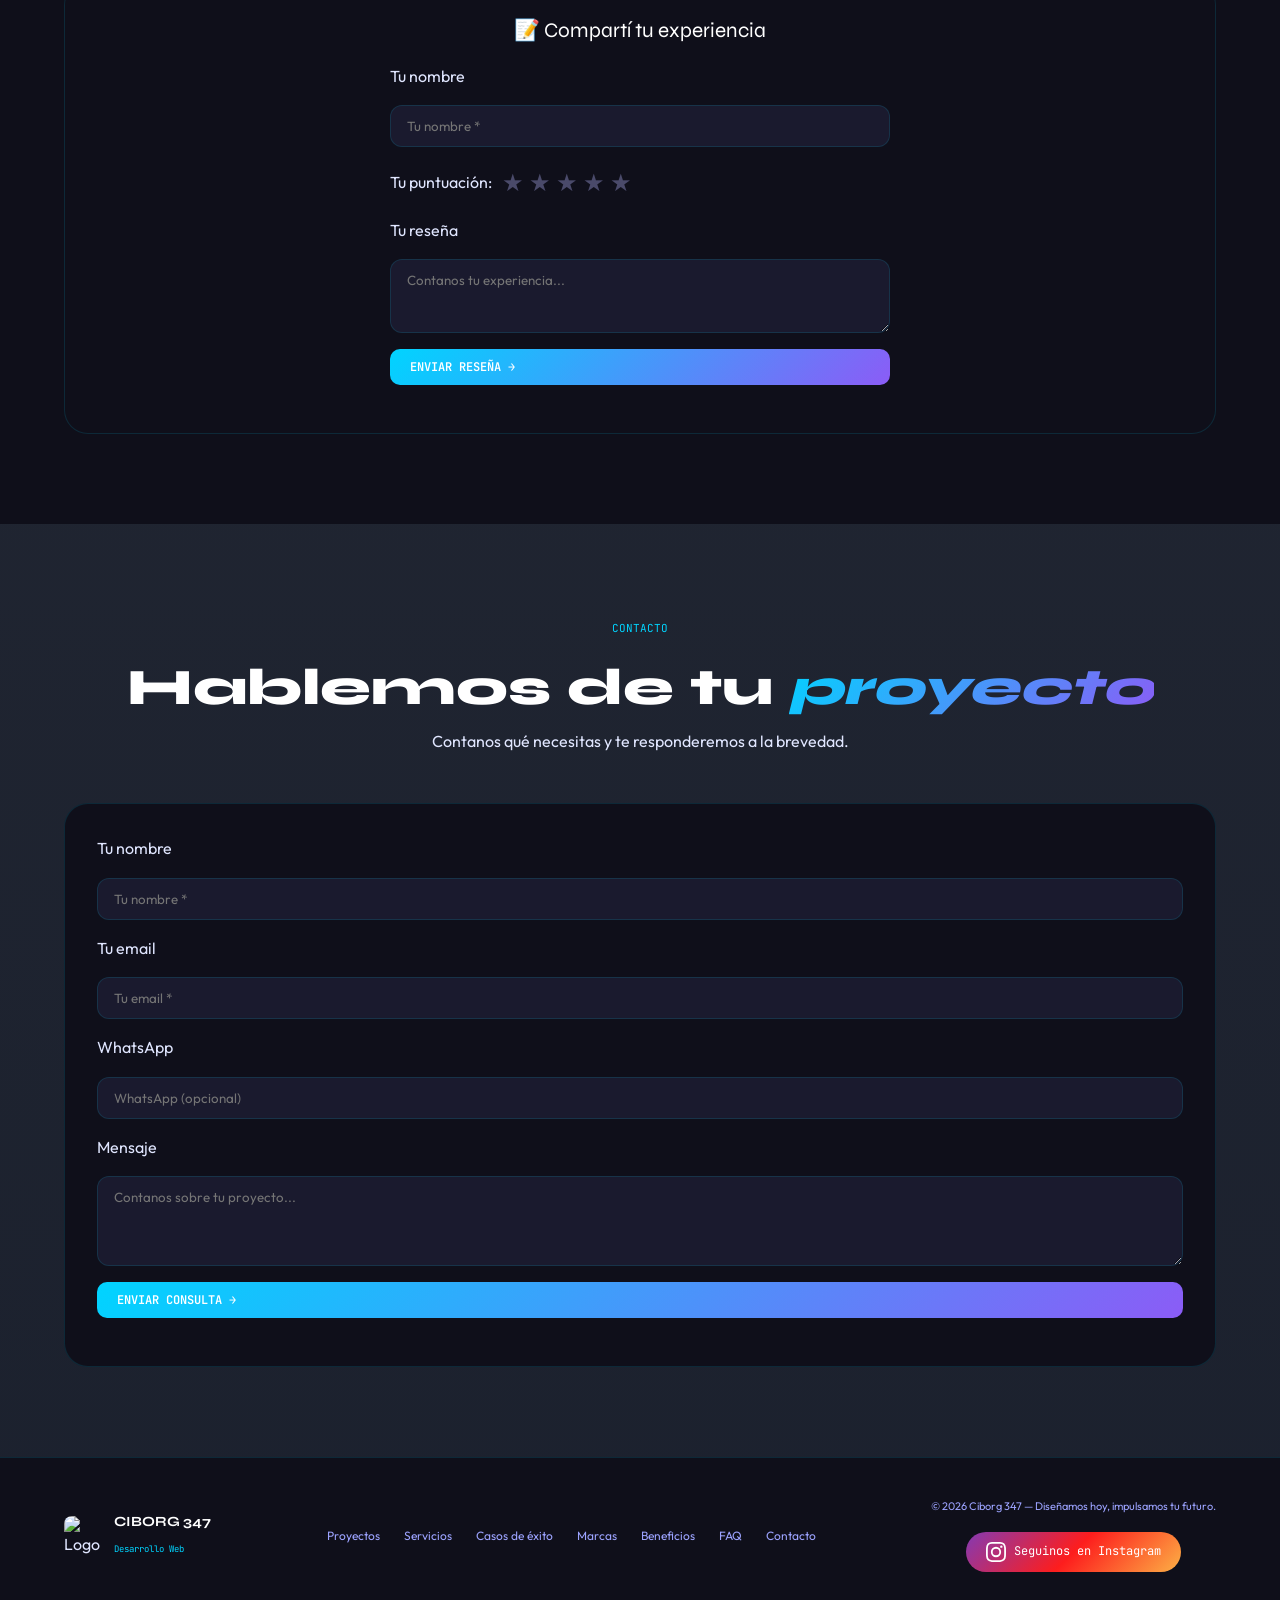
==== commit 0ebc4f31: "Update index.html" ====
--- a/public/index.html
+++ b/public/index.html
@@ -583,12 +583,13 @@
       flex-direction: column;
       background: var(--bg2);
     }
-    .banner-carousel-image {
-      width: 100%;
-      aspect-ratio: 16/9;
-      object-fit: cover;
-      display: block;
-    }
+   .banner-carousel-image {
+  width: 100%;
+  height: auto;        /* ← altura automática, no recorta */
+  object-fit: contain; /* ← muestra la imagen COMPLETA */
+  display: block;
+  background: var(--bg2);
+}
     .banner-carousel-content {
       padding: 1.8rem 2rem;
       text-align: center;
